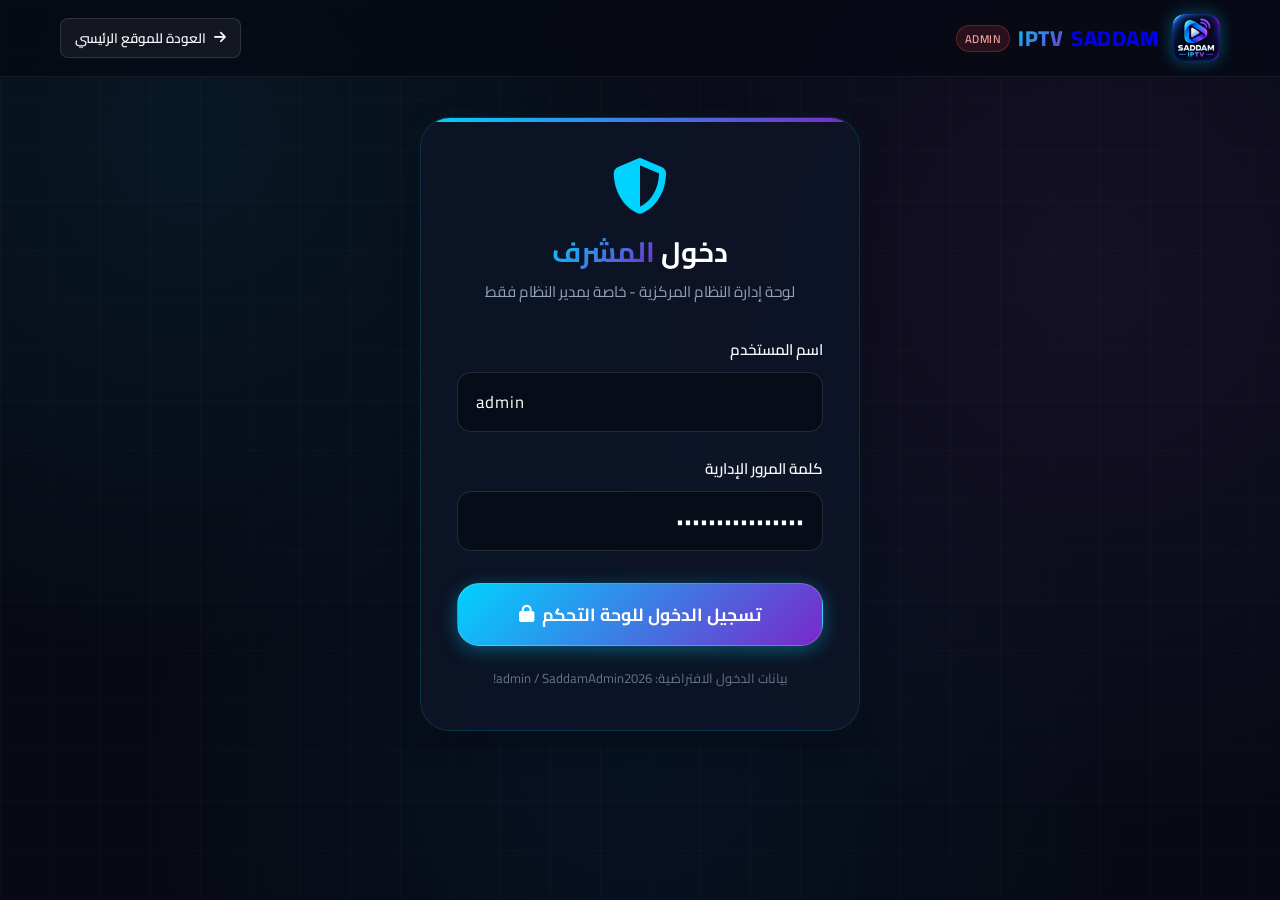
==== admin.html @ e0eb4353 "Add files via upload" ====
<!DOCTYPE html>
<html lang="ar" dir="rtl">
<head>
  <meta charset="UTF-8">
  <meta name="viewport" content="width=device-width, initial-scale=1.0">
  
  <!-- Security Headers -->
  <meta http-equiv="Content-Security-Policy" content="upgrade-insecure-requests">
  <meta http-equiv="X-Frame-Options" content="SAMEORIGIN">
  <meta name="referrer" content="strict-origin-when-cross-origin">
  <meta http-equiv="X-Content-Type-Options" content="nosniff">

  <title>SADDAM IPTV - لوحة إدارة النظام</title>
  <link rel="icon" type="image/png" href="logo.png">

  <!-- Google Fonts: Cairo & Outfit -->
  <link rel="preconnect" href="https://fonts.googleapis.com">
  <link rel="preconnect" href="https://fonts.gstatic.com" crossorigin>
  <link href="https://fonts.googleapis.com/css2?family=Cairo:wght@400;600;700;800;900&family=Outfit:wght@500;600;700;800&display=swap" rel="stylesheet">

  <!-- FontAwesome 6 Icons -->
  <link rel="stylesheet" href="https://cdnjs.cloudflare.com/ajax/libs/font-awesome/6.5.1/css/all.min.css">

  <!-- Custom Design System -->
  <link rel="stylesheet" href="styles.css">
</head>
<body>

  <!-- Header -->
  <header class="site-header">
    <div class="container header-inner">
      <a href="index.html" class="brand-link">
        <img src="logo.png" alt="SADDAM IPTV Logo" class="brand-logo-img">
        <div class="brand-title">
          <span>SADDAM</span>
          <span class="gradient-text">IPTV</span>
          <span class="brand-badge" style="background: rgba(239, 68, 68, 0.15); color: #fca5a5; border-color: rgba(239, 68, 68, 0.3);">ADMIN</span>
        </div>
      </a>

      <div class="header-actions">
        <a href="index.html" class="btn btn-secondary btn-sm">
          <i class="fa-solid fa-arrow-right"></i>
          <span>العودة للموقع الرئيسي</span>
        </a>
        <button id="btnAdminLogout" class="btn btn-danger btn-sm hidden">
          <i class="fa-solid fa-power-off"></i>
          <span>خروج المشرف</span>
        </button>
      </div>
    </div>
  </header>

  <main style="flex: 1; padding: 40px 0;">
    <div class="container">

      <!-- ================= Admin Login Form ================= -->
      <section id="adminLoginSection" class="pairing-section" style="padding: 0;">
        <div class="pairing-card" style="max-width: 440px;">
          <div class="pairing-card-header">
            <div class="pairing-logo-wrapper">
              <i class="fa-solid fa-shield-halved" style="font-size: 3.5rem; color: var(--primary);"></i>
            </div>
            <h1 class="pairing-title">دخول <span class="gradient-text">المشرف</span></h1>
            <p class="pairing-subtitle">لوحة إدارة النظام المركزية - خاصة بمدير النظام فقط</p>
          </div>

          <div id="adminLoginAlert" class="alert-box hidden"></div>

          <form id="adminLoginForm">
            <div class="form-group">
              <label class="form-label" for="adminUser">اسم المستخدم</label>
              <input type="text" id="adminUser" class="form-input latin-code" value="admin" required>
            </div>

            <div class="form-group">
              <label class="form-label" for="adminPass">كلمة المرور الإدارية</label>
              <input type="password" id="adminPass" class="form-input" value="SaddamAdmin2026!" required>
            </div>

            <button type="submit" id="btnAdminLogin" class="btn btn-primary btn-lg" style="width: 100%; margin-top: 10px;">
              <span>تسجيل الدخول للوحة التحكم</span>
              <i class="fa-solid fa-lock"></i>
            </button>
          </form>

          <div style="margin-top: 20px; font-size: 0.82rem; text-align: center; color: var(--text-dim);">
            بيانات الدخول الافتراضية: admin / SaddamAdmin2026!
          </div>
        </div>
      </section>

      <!-- ================= Admin Dashboard ================= -->
      <section id="adminDashboardSection" class="hidden">
        <!-- Stats Grid -->
        <div class="stats-grid">
          <div class="stat-card">
            <div class="stat-info">
              <h3>إجمالي الأجهزة المسجلة</h3>
              <div class="stat-number" id="adminStatDevices">0</div>
            </div>
            <div class="stat-icon cyan"><i class="fa-solid fa-tv"></i></div>
          </div>

          <div class="stat-card">
            <div class="stat-info">
              <h3>الأجهزة النشطة</h3>
              <div class="stat-number" id="adminStatActive">0</div>
            </div>
            <div class="stat-icon green"><i class="fa-solid fa-circle-check"></i></div>
          </div>

          <div class="stat-card">
            <div class="stat-info">
              <h3>إجمالي مصادر IPTV</h3>
              <div class="stat-number" id="adminStatSources">0</div>
            </div>
            <div class="stat-icon purple"><i class="fa-solid fa-satellite-dish"></i></div>
          </div>

          <div class="stat-card">
            <div class="stat-info">
              <h3>الجلسات النشطة الآن</h3>
              <div class="stat-number" id="adminStatSessions">0</div>
            </div>
            <div class="stat-icon orange"><i class="fa-solid fa-users"></i></div>
          </div>
        </div>

        <!-- Provision New Device Card -->
        <div class="content-card">
          <div class="content-card-header">
            <h2 class="card-title">
              <i class="fa-solid fa-plus-circle" style="color: var(--primary);"></i>
              <span>تسجيل جهاز جديد وإنشاء كود PIN</span>
            </h2>
          </div>
          <form id="createDeviceForm" style="display: flex; gap: 12px; flex-wrap: wrap;">
            <input type="text" id="newDeviceMac" class="form-input code-style" placeholder="MAC: 00:11:22:33:44:55" style="width: 220px;" required>
            <input type="text" id="newDeviceLabel" class="form-input" placeholder="اسم الجهاز (مثال: شاشة غرفة النوم)" style="width: 250px;">
            <button type="submit" class="btn btn-primary">
              <i class="fa-solid fa-key"></i> توليد PIN وتسجيل الجهاز
            </button>
          </form>
          <div id="newDeviceResult" style="margin-top: 14px; font-size: 0.95rem; font-weight: 700; color: var(--success);" class="hidden"></div>
        </div>

        <!-- Devices Table Card -->
        <div class="content-card">
          <div class="content-card-header">
            <h2 class="card-title">
              <i class="fa-solid fa-list" style="color: var(--primary);"></i>
              <span>الأجهزة المسجلة في النظام</span>
            </h2>
            <button class="btn btn-secondary btn-sm" onclick="loadAdminData()">
              <i class="fa-solid fa-rotate"></i> تحديث القائمة
            </button>
          </div>

          <div style="overflow-x: auto;">
            <table style="width: 100%; border-collapse: collapse; text-align: right; font-size: 0.9rem;">
              <thead>
                <tr style="border-bottom: 1px solid rgba(255,255,255,0.1); color: var(--text-muted);">
                  <th style="padding: 12px;">المعرف</th>
                  <th style="padding: 12px;">كود الجهاز (MAC)</th>
                  <th style="padding: 12px;">اسم الجهاز</th>
                  <th style="padding: 12px;">المنصة والإصدار</th>
                  <th style="padding: 12px;">الحالة</th>
                  <th style="padding: 12px;">إصدار المزامنة</th>
                  <th style="padding: 12px; text-align: left;">إجراءات</th>
                </tr>
              </thead>
              <tbody id="devicesTableBody">
                <!-- Dynamically populated -->
              </tbody>
            </table>
          </div>
        </div>

        <!-- Audit Logs Card -->
        <div class="content-card">
          <div class="content-card-header">
            <h2 class="card-title">
              <i class="fa-solid fa-clipboard-list" style="color: var(--primary);"></i>
              <span>سجل التدقيق والأحداث الحساسة (Audit Log)</span>
            </h2>
          </div>
          <div style="overflow-x: auto; max-height: 400px;">
            <table style="width: 100%; border-collapse: collapse; text-align: right; font-size: 0.85rem;">
              <thead>
                <tr style="border-bottom: 1px solid rgba(255,255,255,0.1); color: var(--text-muted);">
                  <th style="padding: 10px;">التوقيت</th>
                  <th style="padding: 10px;">نوع الفاعل</th>
                  <th style="padding: 10px;">الإجراء (Action)</th>
                  <th style="padding: 10px;">الهدف</th>
                  <th style="padding: 10px;">تفاصيل منقحة (Sanitized)</th>
                </tr>
              </thead>
              <tbody id="auditLogsBody">
                <!-- Dynamically populated -->
              </tbody>
            </table>
          </div>
        </div>

      </section>

    </div>
  </main>

  <script>
    window.SADDAM_API_BASE = "https://saddamplayer.onrender.com";
  </script>
  <script src="admin.js"></script>
</body>
</html>
---- styles.css ----
/* ==========================================================================
   SADDAM IPTV - Modern Luxury Streaming Design System
   Rich Aesthetics: Deep cosmic navy, glowing cyan & violet neon, glassmorphism
   RTL First, Google Cairo + Outfit Typography
   ========================================================================== */

:root {
  --bg-dark: #070a14;
  --bg-surface: #0d1326;
  --bg-card: rgba(15, 23, 42, 0.72);
  --bg-card-hover: rgba(22, 33, 62, 0.85);
  --bg-glass: rgba(13, 20, 38, 0.65);
  --bg-glass-border: rgba(0, 210, 255, 0.15);
  
  --primary: #00d2ff;
  --primary-glow: rgba(0, 210, 255, 0.45);
  --primary-gradient: linear-gradient(135deg, #00d2ff 0%, #7928ca 100%);
  --secondary: #9d4edd;
  --secondary-glow: rgba(157, 78, 221, 0.4);
  --accent-pink: #ff2a85;
  
  --success: #10b981;
  --success-glow: rgba(16, 185, 129, 0.35);
  --warning: #f59e0b;
  --danger: #ef4444;
  --danger-glow: rgba(239, 68, 68, 0.35);
  --info: #3b82f6;

  --text-main: #f8fafc;
  --text-muted: #94a3b8;
  --text-dim: #64748b;

  --border-radius-sm: 8px;
  --border-radius-md: 14px;
  --border-radius-lg: 22px;
  --border-radius-xl: 30px;

  --font-arabic: 'Cairo', system-ui, -apple-system, sans-serif;
  --font-code: 'Outfit', 'Consolas', monospace;

  --shadow-sm: 0 4px 12px rgba(0, 0, 0, 0.3);
  --shadow-card: 0 10px 30px -5px rgba(0, 0, 0, 0.5), 0 0 20px -2px rgba(0, 210, 255, 0.08);
  --shadow-glow: 0 0 25px rgba(0, 210, 255, 0.35);
  --shadow-modal: 0 25px 60px -15px rgba(0, 0, 0, 0.8), 0 0 40px rgba(121, 40, 202, 0.25);

  --transition-fast: 0.2s cubic-bezier(0.4, 0, 0.2, 1);
  --transition-smooth: 0.35s cubic-bezier(0.16, 1, 0.3, 1);
}

/* Reset & Basics */
*, *::before, *::after {
  box-sizing: border-box;
  margin: 0;
  padding: 0;
}

html {
  font-family: var(--font-arabic);
  direction: rtl;
  text-align: right;
  background-color: var(--bg-dark);
  color: var(--text-main);
  scroll-behavior: smooth;
  min-height: 100%;
}

body {
  min-height: 100vh;
  display: flex;
  flex-direction: column;
  background: radial-gradient(circle at 15% 15%, rgba(0, 210, 255, 0.07) 0%, transparent 40%),
              radial-gradient(circle at 85% 30%, rgba(157, 78, 221, 0.09) 0%, transparent 45%),
              radial-gradient(circle at 50% 85%, rgba(0, 153, 255, 0.06) 0%, transparent 50%),
              var(--bg-dark);
  background-attachment: fixed;
  overflow-x: hidden;
  position: relative;
}

/* Subtle Animated Ambient Background Grid */
body::before {
  content: "";
  position: fixed;
  top: 0; left: 0; right: 0; bottom: 0;
  background-image: 
    linear-gradient(rgba(255, 255, 255, 0.02) 1px, transparent 1px),
    linear-gradient(90deg, rgba(255, 255, 255, 0.02) 1px, transparent 1px);
  background-size: 50px 50px;
  pointer-events: none;
  z-index: 0;
}

/* Container */
.container {
  width: 100%;
  max-width: 1200px;
  margin: 0 auto;
  padding: 0 20px;
  position: relative;
  z-index: 1;
}

/* Typography Helpers */
h1, h2, h3, h4, h5 {
  font-weight: 700;
  line-height: 1.3;
  color: #ffffff;
}

.gradient-text {
  background: var(--primary-gradient);
  -webkit-background-clip: text;
  -webkit-text-fill-color: transparent;
  display: inline-block;
}

.latin-code {
  font-family: var(--font-code);
  direction: ltr;
  display: inline-block;
  letter-spacing: 1px;
}

/* ==========================================================================
   Header & Brand Navbar
   ========================================================================== */
.site-header {
  border-bottom: 1px solid rgba(255, 255, 255, 0.06);
  backdrop-filter: blur(20px);
  background: rgba(7, 10, 20, 0.85);
  position: sticky;
  top: 0;
  z-index: 50;
  padding: 14px 0;
  transition: var(--transition-fast);
}

.header-inner {
  display: flex;
  align-items: center;
  justify-content: space-between;
}

.brand-link {
  display: flex;
  align-items: center;
  gap: 14px;
  text-decoration: none;
  cursor: pointer;
}

.brand-logo-img {
  width: 48px;
  height: 48px;
  border-radius: 12px;
  object-fit: cover;
  box-shadow: 0 0 16px rgba(0, 210, 255, 0.35);
  transition: transform var(--transition-smooth);
}

.brand-link:hover .brand-logo-img {
  transform: scale(1.06) rotate(-2deg);
}

.brand-title {
  font-size: 1.35rem;
  font-weight: 800;
  letter-spacing: 0.5px;
  display: flex;
  align-items: center;
  gap: 8px;
}

.brand-badge {
  font-size: 0.7rem;
  background: rgba(0, 210, 255, 0.15);
  color: var(--primary);
  border: 1px solid rgba(0, 210, 255, 0.3);
  padding: 2px 8px;
  border-radius: 20px;
  font-weight: 600;
}

.header-actions {
  display: flex;
  align-items: center;
  gap: 12px;
}

/* ==========================================================================
   Buttons & Interactive Elements
   ========================================================================== */
.btn {
  font-family: var(--font-arabic);
  font-size: 0.95rem;
  font-weight: 600;
  padding: 10px 20px;
  border-radius: var(--border-radius-md);
  border: 1px solid transparent;
  cursor: pointer;
  display: inline-flex;
  align-items: center;
  justify-content: center;
  gap: 8px;
  transition: all var(--transition-fast);
  text-decoration: none;
  outline: none;
}

.btn:active {
  transform: scale(0.98);
}

.btn-primary {
  background: var(--primary-gradient);
  color: #ffffff;
  box-shadow: 0 4px 18px rgba(0, 210, 255, 0.35);
  border: 1px solid rgba(255, 255, 255, 0.2);
}

.btn-primary:hover {
  box-shadow: 0 6px 24px rgba(0, 210, 255, 0.55), 0 0 35px rgba(157, 78, 221, 0.35);
  transform: translateY(-2px);
}

.btn-secondary {
  background: rgba(255, 255, 255, 0.06);
  color: var(--text-main);
  border: 1px solid rgba(255, 255, 255, 0.12);
  backdrop-filter: blur(10px);
}

.btn-secondary:hover {
  background: rgba(255, 255, 255, 0.12);
  border-color: rgba(255, 255, 255, 0.25);
  color: #ffffff;
}

.btn-danger {
  background: rgba(239, 68, 68, 0.15);
  color: #fca5a5;
  border: 1px solid rgba(239, 68, 68, 0.3);
}

.btn-danger:hover {
  background: var(--danger);
  color: #ffffff;
  box-shadow: 0 4px 16px var(--danger-glow);
}

.btn-success {
  background: rgba(16, 185, 129, 0.15);
  color: #6ee7b7;
  border: 1px solid rgba(16, 185, 129, 0.3);
}

.btn-success:hover {
  background: var(--success);
  color: #ffffff;
  box-shadow: 0 4px 16px var(--success-glow);
}

.btn-sm {
  font-size: 0.85rem;
  padding: 6px 14px;
  border-radius: var(--border-radius-sm);
}

.btn-lg {
  font-size: 1.1rem;
  padding: 14px 28px;
  border-radius: var(--border-radius-lg);
  font-weight: 700;
}

.btn-icon {
  width: 38px;
  height: 38px;
  padding: 0;
  border-radius: 10px;
}

/* ==========================================================================
   Page 1: Device Pairing Form (The Landing Page)
   ========================================================================== */
.pairing-section {
  flex: 1;
  display: flex;
  align-items: center;
  justify-content: center;
  padding: 50px 0;
}

.pairing-card {
  width: 100%;
  max-width: 520px;
  background: var(--bg-card);
  backdrop-filter: blur(24px);
  -webkit-backdrop-filter: blur(24px);
  border: 1px solid var(--bg-glass-border);
  border-radius: var(--border-radius-xl);
  padding: 40px 36px;
  box-shadow: var(--shadow-card);
  position: relative;
  overflow: hidden;
  animation: fadeInDown 0.6s cubic-bezier(0.16, 1, 0.3, 1);
}

.pairing-card::before {
  content: "";
  position: absolute;
  top: 0; left: 0; right: 0;
  height: 4px;
  background: var(--primary-gradient);
}

.pairing-card-header {
  text-align: center;
  margin-bottom: 30px;
}

.pairing-logo-wrapper {
  margin-bottom: 18px;
  position: relative;
  display: inline-block;
}

.pairing-logo-img {
  width: 90px;
  height: 90px;
  border-radius: 22px;
  box-shadow: 0 0 35px rgba(0, 210, 255, 0.45);
  animation: pulseGlow 4s infinite alternate ease-in-out;
}

.pairing-title {
  font-size: 1.75rem;
  margin-bottom: 10px;
}

.pairing-subtitle {
  color: var(--text-muted);
  font-size: 0.95rem;
  line-height: 1.6;
}

/* Form Groups */
.form-group {
  margin-bottom: 22px;
  text-align: right;
}

.form-label {
  display: flex;
  align-items: center;
  justify-content: space-between;
  font-size: 0.95rem;
  font-weight: 600;
  color: var(--text-main);
  margin-bottom: 8px;
}

.form-label-hint {
  font-size: 0.8rem;
  color: var(--primary);
  cursor: pointer;
  text-decoration: underline;
  transition: color var(--transition-fast);
}

.form-label-hint:hover {
  color: #ffffff;
}

.input-wrapper {
  position: relative;
  display: flex;
  align-items: center;
}

.form-input {
  width: 100%;
  background: rgba(7, 10, 20, 0.7);
  border: 1px solid rgba(255, 255, 255, 0.12);
  color: #ffffff;
  font-family: var(--font-arabic);
  font-size: 1.05rem;
  padding: 13px 18px;
  border-radius: var(--border-radius-md);
  transition: all var(--transition-fast);
  outline: none;
}

.form-input:focus {
  border-color: var(--primary);
  box-shadow: 0 0 16px rgba(0, 210, 255, 0.35);
  background: rgba(13, 20, 38, 0.85);
}

.form-input::placeholder {
  color: var(--text-dim);
}

.form-input.code-style {
  font-family: var(--font-code);
  font-weight: 700;
  letter-spacing: 2px;
  direction: ltr;
  text-align: center;
}

.input-toggle-btn {
  position: absolute;
  left: 14px;
  background: none;
  border: none;
  color: var(--text-muted);
  cursor: pointer;
  padding: 6px;
  display: flex;
  align-items: center;
  transition: color var(--transition-fast);
}

.input-toggle-btn:hover {
  color: var(--primary);
}

/* Alert Notification Banner */
.alert-box {
  background: rgba(239, 68, 68, 0.12);
  border: 1px solid rgba(239, 68, 68, 0.3);
  color: #fca5a5;
  padding: 12px 16px;
  border-radius: var(--border-radius-md);
  margin-bottom: 22px;
  font-size: 0.9rem;
  display: flex;
  align-items: center;
  gap: 10px;
  animation: shake 0.4s ease-in-out;
}

.alert-box.info {
  background: rgba(0, 210, 255, 0.1);
  border-color: rgba(0, 210, 255, 0.25);
  color: #7dd3fc;
}

.alert-box.success {
  background: rgba(16, 185, 129, 0.12);
  border-color: rgba(16, 185, 129, 0.3);
  color: #86efac;
}

.hidden {
  display: none !important;
}

/* Quick Demo Box */
.demo-credentials-box {
  margin-top: 24px;
  padding: 14px 18px;
  background: rgba(0, 210, 255, 0.05);
  border: 1px dashed rgba(0, 210, 255, 0.25);
  border-radius: var(--border-radius-md);
  text-align: center;
}

.demo-credentials-title {
  font-size: 0.85rem;
  color: var(--primary);
  font-weight: 700;
  margin-bottom: 6px;
  display: flex;
  align-items: center;
  justify-content: center;
  gap: 6px;
}

.demo-credentials-text {
  font-size: 0.82rem;
  color: var(--text-muted);
  margin-bottom: 10px;
}

.demo-fill-btn {
  background: rgba(0, 210, 255, 0.15);
  border: 1px solid rgba(0, 210, 255, 0.35);
  color: #ffffff;
  font-size: 0.82rem;
  padding: 5px 14px;
  border-radius: 6px;
  cursor: pointer;
  transition: all var(--transition-fast);
}

.demo-fill-btn:hover {
  background: var(--primary);
  color: #070a14;
  font-weight: 700;
}

/* ==========================================================================
   Page 2: Device Management Dashboard Portal
   ========================================================================== */
.dashboard-wrapper {
  padding: 30px 0 60px;
}

/* Device Header Strip */
.device-header-card {
  background: var(--bg-card);
  backdrop-filter: blur(20px);
  border: 1px solid var(--bg-glass-border);
  border-radius: var(--border-radius-lg);
  padding: 24px 30px;
  margin-bottom: 28px;
  display: flex;
  flex-wrap: wrap;
  align-items: center;
  justify-content: space-between;
  gap: 20px;
  box-shadow: var(--shadow-card);
}

.device-info-left {
  display: flex;
  align-items: center;
  gap: 18px;
}

.device-avatar-icon {
  width: 56px;
  height: 56px;
  background: rgba(0, 210, 255, 0.12);
  border: 1px solid rgba(0, 210, 255, 0.3);
  border-radius: 16px;
  display: flex;
  align-items: center;
  justify-content: center;
  color: var(--primary);
  font-size: 1.6rem;
}

.device-meta-title {
  font-size: 1.3rem;
  margin-bottom: 4px;
  display: flex;
  align-items: center;
  gap: 10px;
}

.device-code-pill {
  font-family: var(--font-code);
  font-size: 0.85rem;
  background: rgba(255, 255, 255, 0.08);
  border: 1px solid rgba(255, 255, 255, 0.15);
  padding: 2px 10px;
  border-radius: 12px;
  color: var(--text-muted);
}

.device-status-indicator {
  display: inline-flex;
  align-items: center;
  gap: 6px;
  font-size: 0.85rem;
  color: var(--success);
  font-weight: 600;
}

.status-dot {
  width: 8px;
  height: 8px;
  background-color: var(--success);
  border-radius: 50%;
  box-shadow: 0 0 10px var(--success);
  animation: pulseDot 2s infinite;
}

.device-header-actions {
  display: flex;
  align-items: center;
  gap: 10px;
}

/* Tab Navigation */
.tabs-navigation {
  display: flex;
  gap: 8px;
  border-bottom: 1px solid rgba(255, 255, 255, 0.08);
  margin-bottom: 30px;
  overflow-x: auto;
  padding-bottom: 2px;
}

.tab-btn {
  background: none;
  border: none;
  font-family: var(--font-arabic);
  font-size: 1rem;
  font-weight: 600;
  color: var(--text-muted);
  padding: 12px 20px;
  cursor: pointer;
  border-bottom: 3px solid transparent;
  display: flex;
  align-items: center;
  gap: 8px;
  white-space: nowrap;
  transition: all var(--transition-fast);
}

.tab-btn:hover {
  color: #ffffff;
}

.tab-btn.active {
  color: var(--primary);
  border-bottom-color: var(--primary);
}

/* Statistics Grid */
.stats-grid {
  display: grid;
  grid-template-columns: repeat(auto-fit, minmax(240px, 1fr));
  gap: 20px;
  margin-bottom: 35px;
}

.stat-card {
  background: var(--bg-card);
  backdrop-filter: blur(16px);
  border: 1px solid rgba(255, 255, 255, 0.06);
  border-radius: var(--border-radius-md);
  padding: 22px;
  display: flex;
  align-items: center;
  justify-content: space-between;
  box-shadow: var(--shadow-sm);
  transition: transform var(--transition-smooth), border-color var(--transition-fast);
}

.stat-card:hover {
  transform: translateY(-3px);
  border-color: rgba(0, 210, 255, 0.25);
}

.stat-info h3 {
  font-size: 0.9rem;
  color: var(--text-muted);
  font-weight: 500;
  margin-bottom: 6px;
}

.stat-number {
  font-size: 1.9rem;
  font-weight: 800;
  color: #ffffff;
  font-family: var(--font-code);
}

.stat-icon {
  width: 50px;
  height: 50px;
  border-radius: 14px;
  display: flex;
  align-items: center;
  justify-content: center;
  font-size: 1.4rem;
}

.stat-icon.cyan {
  background: rgba(0, 210, 255, 0.12);
  color: var(--primary);
}

.stat-icon.purple {
  background: rgba(157, 78, 221, 0.12);
  color: var(--secondary);
}

.stat-icon.green {
  background: rgba(16, 185, 129, 0.12);
  color: var(--success);
}

.stat-icon.orange {
  background: rgba(245, 158, 11, 0.12);
  color: var(--warning);
}

/* Section Cards */
.content-card {
  background: var(--bg-card);
  backdrop-filter: blur(20px);
  border: 1px solid var(--bg-glass-border);
  border-radius: var(--border-radius-lg);
  padding: 30px;
  margin-bottom: 30px;
  box-shadow: var(--shadow-card);
}

.content-card-header {
  display: flex;
  align-items: center;
  justify-content: space-between;
  margin-bottom: 24px;
  flex-wrap: wrap;
  gap: 16px;
}

.card-title {
  font-size: 1.25rem;
  display: flex;
  align-items: center;
  gap: 10px;
}

/* IPTV Sources List / Cards */
.sources-grid {
  display: grid;
  grid-template-columns: repeat(auto-fill, minmax(340px, 1fr));
  gap: 20px;
}

.source-card {
  background: rgba(13, 20, 38, 0.7);
  border: 1px solid rgba(255, 255, 255, 0.08);
  border-radius: var(--border-radius-md);
  padding: 22px;
  display: flex;
  flex-direction: column;
  justify-content: space-between;
  transition: all var(--transition-fast);
  position: relative;
  overflow: hidden;
}

.source-card:hover {
  border-color: rgba(0, 210, 255, 0.35);
  box-shadow: 0 8px 24px rgba(0, 0, 0, 0.4);
  transform: translateY(-2px);
}

.source-card-top {
  display: flex;
  align-items: flex-start;
  justify-content: space-between;
  gap: 12px;
  margin-bottom: 14px;
}

.source-type-badge {
  font-size: 0.75rem;
  font-weight: 700;
  text-transform: uppercase;
  padding: 4px 10px;
  border-radius: 8px;
  font-family: var(--font-code);
}

.source-type-badge.m3u {
  background: rgba(0, 210, 255, 0.15);
  color: var(--primary);
  border: 1px solid rgba(0, 210, 255, 0.3);
}

.source-type-badge.xtream {
  background: rgba(157, 78, 221, 0.15);
  color: var(--secondary);
  border: 1px solid rgba(157, 78, 221, 0.3);
}

.source-name {
  font-size: 1.15rem;
  font-weight: 700;
  margin-bottom: 6px;
  color: #ffffff;
}

.source-url-text {
  font-size: 0.82rem;
  color: var(--text-dim);
  font-family: var(--font-code);
  direction: ltr;
  text-align: left;
  white-space: nowrap;
  overflow: hidden;
  text-overflow: ellipsis;
  margin-bottom: 14px;
  background: rgba(0, 0, 0, 0.3);
  padding: 4px 8px;
  border-radius: 6px;
}

/* Status Badges */
.status-pill {
  display: inline-flex;
  align-items: center;
  gap: 6px;
  font-size: 0.8rem;
  font-weight: 600;
  padding: 4px 10px;
  border-radius: 12px;
  margin-bottom: 16px;
}

.status-pill.working {
  background: rgba(16, 185, 129, 0.15);
  color: #34d399;
  border: 1px solid rgba(16, 185, 129, 0.3);
}

.status-pill.connection_failed {
  background: rgba(239, 68, 68, 0.15);
  color: #f87171;
  border: 1px solid rgba(239, 68, 68, 0.3);
}

.status-pill.auth_failed {
  background: rgba(245, 158, 11, 0.15);
  color: #fbbf24;
  border: 1px solid rgba(245, 158, 11, 0.3);
}

.status-pill.untested {
  background: rgba(148, 163, 184, 0.12);
  color: #cbd5e1;
  border: 1px solid rgba(148, 163, 184, 0.25);
}

.source-card-bottom {
  display: flex;
  align-items: center;
  justify-content: space-between;
  border-top: 1px solid rgba(255, 255, 255, 0.06);
  padding-top: 14px;
  gap: 8px;
}

/* Toggle Switch */
.switch-label {
  display: flex;
  align-items: center;
  gap: 8px;
  font-size: 0.82rem;
  color: var(--text-muted);
  cursor: pointer;
  user-select: none;
}

.switch {
  position: relative;
  display: inline-block;
  width: 40px;
  height: 22px;
}

.switch input {
  opacity: 0;
  width: 0;
  height: 0;
}

.slider {
  position: absolute;
  cursor: pointer;
  top: 0; left: 0; right: 0; bottom: 0;
  background-color: rgba(255, 255, 255, 0.15);
  transition: 0.3s;
  border-radius: 34px;
}

.slider:before {
  position: absolute;
  content: "";
  height: 16px;
  width: 16px;
  left: 3px;
  bottom: 3px;
  background-color: white;
  transition: 0.3s;
  border-radius: 50%;
}

input:checked + .slider {
  background: var(--primary-gradient);
}

input:checked + .slider:before {
  transform: translateX(18px);
}

/* ==========================================================================
   Modals & Drawers
   ========================================================================== */
.modal-overlay {
  position: fixed;
  top: 0; left: 0; right: 0; bottom: 0;
  background: rgba(3, 6, 15, 0.82);
  backdrop-filter: blur(12px);
  -webkit-backdrop-filter: blur(12px);
  z-index: 100;
  display: flex;
  align-items: center;
  justify-content: center;
  padding: 20px;
  opacity: 0;
  pointer-events: none;
  transition: opacity 0.3s ease;
}

.modal-overlay.active {
  opacity: 1;
  pointer-events: auto;
}

.modal-card {
  width: 100%;
  max-width: 580px;
  background: #0d1326;
  border: 1px solid var(--bg-glass-border);
  border-radius: var(--border-radius-xl);
  padding: 32px;
  box-shadow: var(--shadow-modal);
  transform: scale(0.92);
  transition: transform 0.3s cubic-bezier(0.16, 1, 0.3, 1);
  position: relative;
  max-height: 90vh;
  overflow-y: auto;
}

.modal-overlay.active .modal-card {
  transform: scale(1);
}

.modal-header {
  display: flex;
  align-items: center;
  justify-content: space-between;
  margin-bottom: 22px;
  padding-bottom: 14px;
  border-bottom: 1px solid rgba(255, 255, 255, 0.08);
}

.modal-close-btn {
  background: none;
  border: none;
  color: var(--text-muted);
  font-size: 1.4rem;
  cursor: pointer;
  padding: 4px;
  display: flex;
  transition: color var(--transition-fast);
}

.modal-close-btn:hover {
  color: #ffffff;
}

.modal-body {
  margin-bottom: 26px;
}

.modal-footer {
  display: flex;
  align-items: center;
  justify-content: flex-end;
  gap: 12px;
  border-top: 1px solid rgba(255, 255, 255, 0.08);
  padding-top: 18px;
}

/* Radio Tab Switcher in Add Modal */
.type-selector-tabs {
  display: grid;
  grid-template-columns: 1fr 1fr;
  gap: 10px;
  margin-bottom: 20px;
  background: rgba(7, 10, 20, 0.6);
  padding: 6px;
  border-radius: var(--border-radius-md);
  border: 1px solid rgba(255, 255, 255, 0.08);
}

.type-tab-option {
  text-align: center;
  padding: 10px;
  border-radius: 10px;
  font-weight: 700;
  font-size: 0.95rem;
  color: var(--text-muted);
  cursor: pointer;
  transition: all var(--transition-fast);
  display: flex;
  align-items: center;
  justify-content: center;
  gap: 8px;
}

.type-tab-option.active {
  background: var(--primary-gradient);
  color: #ffffff;
  box-shadow: 0 4px 14px rgba(0, 210, 255, 0.3);
}

/* ==========================================================================
   Android Integration / Sync Simulator & Code Viewer
   ========================================================================== */
.code-preview-block {
  background: #050811;
  border: 1px solid rgba(0, 210, 255, 0.2);
  border-radius: var(--border-radius-md);
  padding: 18px;
  color: #a5f3fc;
  font-family: var(--font-code);
  font-size: 0.85rem;
  direction: ltr;
  text-align: left;
  overflow-x: auto;
  max-height: 280px;
}

/* ==========================================================================
   Footer
   ========================================================================== */
.site-footer {
  margin-top: auto;
  border-top: 1px solid rgba(255, 255, 255, 0.06);
  background: rgba(7, 10, 20, 0.9);
  padding: 24px 0;
  font-size: 0.88rem;
  color: var(--text-muted);
}

.footer-inner {
  display: flex;
  align-items: center;
  justify-content: space-between;
  flex-wrap: wrap;
  gap: 14px;
}

.footer-links {
  display: flex;
  align-items: center;
  gap: 20px;
}

.footer-link {
  color: var(--text-muted);
  text-decoration: none;
  cursor: pointer;
  transition: color var(--transition-fast);
}

.footer-link:hover {
  color: var(--primary);
}

/* ==========================================================================
   Keyframe Animations
   ========================================================================== */
@keyframes fadeInDown {
  from {
    opacity: 0;
    transform: translateY(-20px);
  }
  to {
    opacity: 1;
    transform: translateY(0);
  }
}

@keyframes pulseGlow {
  0% {
    box-shadow: 0 0 20px rgba(0, 210, 255, 0.3);
  }
  100% {
    box-shadow: 0 0 45px rgba(157, 78, 221, 0.55);
  }
}

@keyframes pulseDot {
  0% {
    opacity: 1;
    transform: scale(1);
  }
  50% {
    opacity: 0.4;
    transform: scale(1.3);
  }
  100% {
    opacity: 1;
    transform: scale(1);
  }
}

@keyframes shake {
  0%, 100% { transform: translateX(0); }
  20%, 60% { transform: translateX(-6px); }
  40%, 80% { transform: translateX(6px); }
}

/* Responsive adjustments */
@media (max-width: 768px) {
  .pairing-card {
    padding: 28px 20px;
    width: 100%;
    max-width: 100%;
  }
  .device-header-card {
    padding: 18px 20px;
  }
  .device-info-left {
    flex-direction: column;
    align-items: flex-start;
  }
  .stats-grid {
    grid-template-columns: 1fr;
  }
  .sources-grid {
    grid-template-columns: 1fr;
  }
  .footer-inner {
    flex-direction: column;
    text-align: center;
    gap: 15px;
  }
  .btn, button {
    min-height: 48px; /* Touch-friendly tap target on mobile */
  }
}

/* ==========================================================================
   Android TV, Smart TV Box & Universal Remote (D-Pad) Navigation
   - High-visibility focus indicators for remote arrow navigation
   - Overscan safe-area protection for TV screens
   - 10-foot viewing distance legibility
   ========================================================================== */
:focus-visible,
a:focus,
button:focus,
input:focus,
select:focus,
textarea:focus,
[tabindex="0"]:focus {
  outline: 3px solid #00d2ff !important;
  outline-offset: 3px !important;
  box-shadow: 0 0 25px rgba(0, 210, 255, 0.75), inset 0 0 10px rgba(0, 210, 255, 0.2) !important;
  transform: scale(1.025);
  transition: transform 0.18s cubic-bezier(0.16, 1, 0.3, 1), box-shadow 0.18s ease;
  z-index: 20;
}

/* TV & Large Display Overscan Safe Area Padding */
@media (min-width: 1440px) {
  body {
    padding-left: clamp(20px, 4vw, 60px);
    padding-right: clamp(20px, 4vw, 60px);
  }
  .pairing-card {
    font-size: 1.05rem;
  }
}

/* TV Box Remote Arrow Navigation Navigation Assist */
@media (hover: none) and (pointer: coarse) {
  /* Touch Devices: Ensure large hit areas */
  .btn, .input-toggle-btn, .modal-close-btn, .tab-btn {
    min-height: 48px;
    min-width: 48px;
  }
}
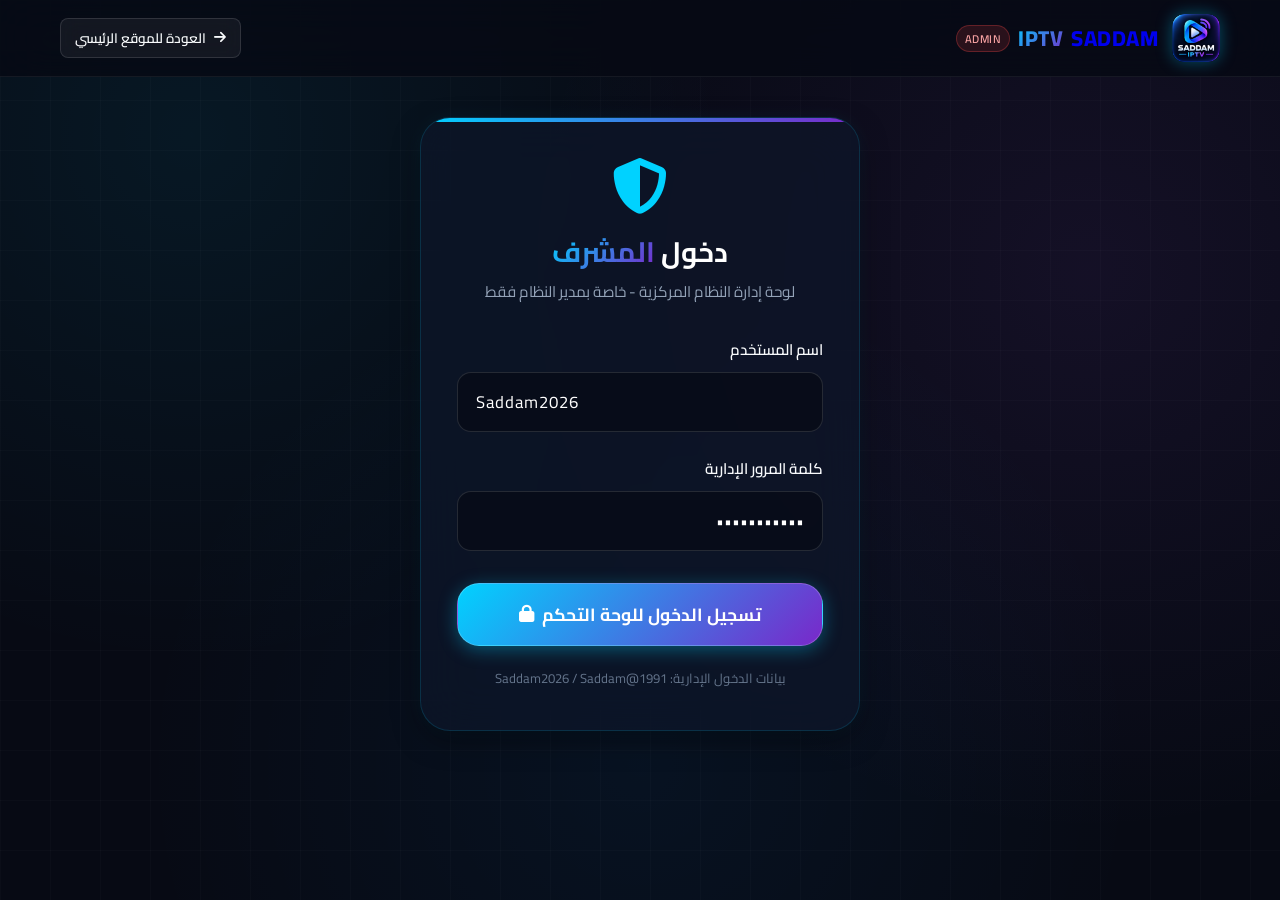
==== commit 0e752a55: "Add files via upload" ====
--- a/admin.html
+++ b/admin.html
@@ -70,12 +70,12 @@
           <form id="adminLoginForm">
             <div class="form-group">
               <label class="form-label" for="adminUser">اسم المستخدم</label>
-              <input type="text" id="adminUser" class="form-input latin-code" value="admin" required>
+              <input type="text" id="adminUser" class="form-input latin-code" value="Saddam2026" required>
             </div>
 
             <div class="form-group">
               <label class="form-label" for="adminPass">كلمة المرور الإدارية</label>
-              <input type="password" id="adminPass" class="form-input" value="SaddamAdmin2026!" required>
+              <input type="password" id="adminPass" class="form-input" value="Saddam@1991" required>
             </div>
 
             <button type="submit" id="btnAdminLogin" class="btn btn-primary btn-lg" style="width: 100%; margin-top: 10px;">
@@ -85,7 +85,7 @@
           </form>
 
           <div style="margin-top: 20px; font-size: 0.82rem; text-align: center; color: var(--text-dim);">
-            بيانات الدخول الافتراضية: admin / SaddamAdmin2026!
+            بيانات الدخول الإدارية: Saddam2026 / Saddam@1991
           </div>
         </div>
       </section>
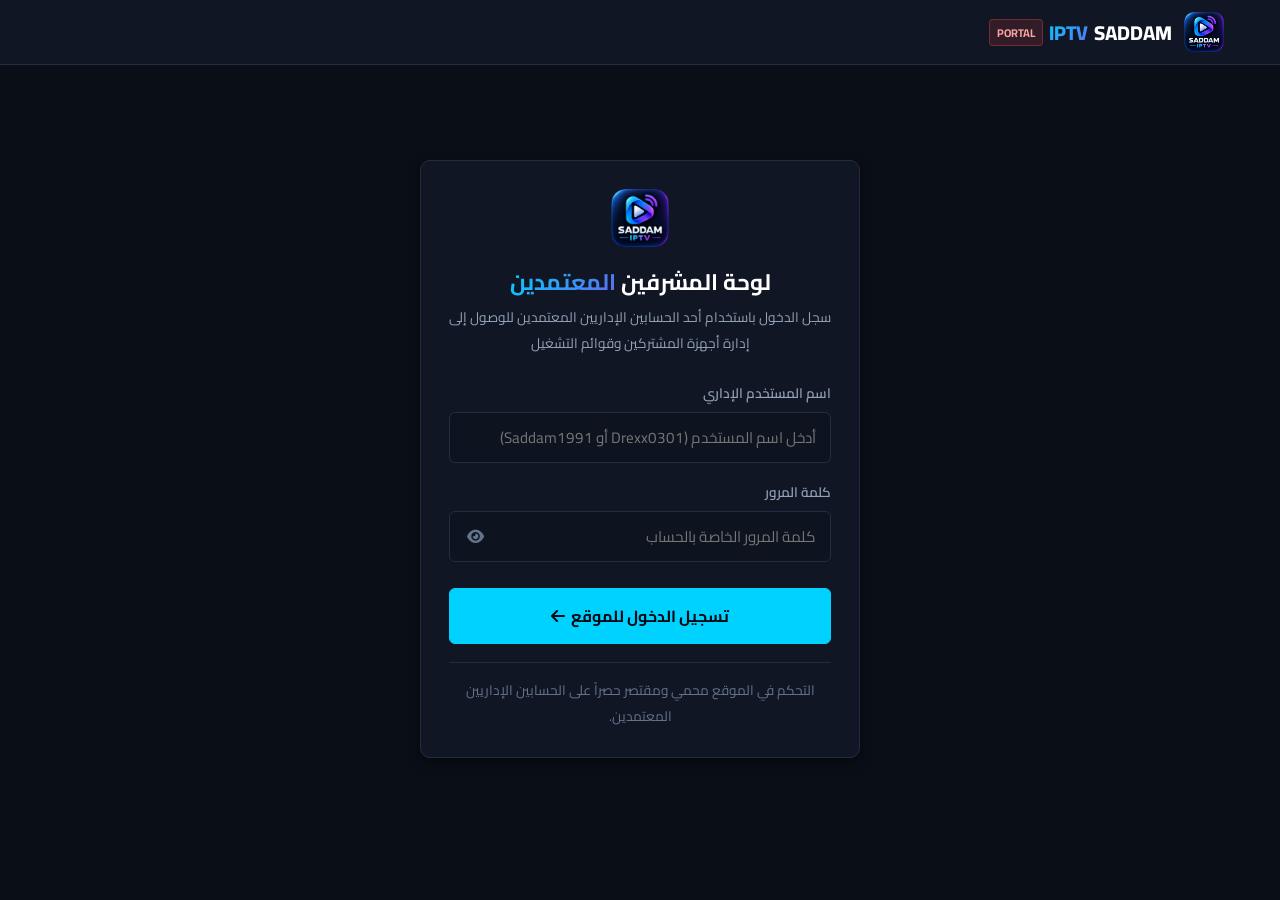
==== commit 34a608cb: "Add files via upload" ====
--- a/admin.html
+++ b/admin.html
@@ -6,201 +6,235 @@
   
   <!-- Security Headers -->
   <meta http-equiv="Content-Security-Policy" content="upgrade-insecure-requests">
-  <meta http-equiv="X-Frame-Options" content="SAMEORIGIN">
+  <meta http-equiv="X-Frame-Options" content="DENY">
   <meta name="referrer" content="strict-origin-when-cross-origin">
   <meta http-equiv="X-Content-Type-Options" content="nosniff">
 
-  <title>SADDAM IPTV - لوحة إدارة النظام</title>
+  <title>SADDAM IPTV - بوابة إدارة الأجهزة وقوائم التشغيل</title>
+  <meta name="description" content="البوابة الإدارية الرسمية لتطبيق SADDAM IPTV لإدارة أجهزة المشتركين وقوائم التشغيل المرتبطة">
   <link rel="icon" type="image/png" href="logo.png">
 
   <!-- Google Fonts: Cairo & Outfit -->
   <link rel="preconnect" href="https://fonts.googleapis.com">
   <link rel="preconnect" href="https://fonts.gstatic.com" crossorigin>
-  <link href="https://fonts.googleapis.com/css2?family=Cairo:wght@400;600;700;800;900&family=Outfit:wght@500;600;700;800&display=swap" rel="stylesheet">
+  <link href="https://fonts.googleapis.com/css2?family=Cairo:wght@400;600;700;800&family=Outfit:wght@500;600;700;800&display=swap" rel="stylesheet">
 
   <!-- FontAwesome 6 Icons -->
   <link rel="stylesheet" href="https://cdnjs.cloudflare.com/ajax/libs/font-awesome/6.5.1/css/all.min.css">
 
-  <!-- Custom Design System -->
+  <!-- High-Performance Design System (Optimized for Old Devices) -->
   <link rel="stylesheet" href="styles.css">
 </head>
 <body>
 
-  <!-- Header -->
+  <!-- ================= Header ================= -->
   <header class="site-header">
     <div class="container header-inner">
-      <a href="index.html" class="brand-link">
+      <a href="index.html" class="brand-link" id="brandHomeLink">
         <img src="logo.png" alt="SADDAM IPTV Logo" class="brand-logo-img">
         <div class="brand-title">
           <span>SADDAM</span>
           <span class="gradient-text">IPTV</span>
-          <span class="brand-badge" style="background: rgba(239, 68, 68, 0.15); color: #fca5a5; border-color: rgba(239, 68, 68, 0.3);">ADMIN</span>
+          <span class="brand-badge admin">PORTAL</span>
         </div>
       </a>
 
       <div class="header-actions">
-        <a href="index.html" class="btn btn-secondary btn-sm">
-          <i class="fa-solid fa-arrow-right"></i>
-          <span>العودة للموقع الرئيسي</span>
-        </a>
-        <button id="btnAdminLogout" class="btn btn-danger btn-sm hidden">
+        <!-- Logged-in Admin Pill (Visible when authenticated) -->
+        <div id="adminSlotBadge" class="admin-slot-pill hidden">
+          <i class="fa-solid fa-user-shield" style="color: var(--primary);"></i>
+          <span id="adminSlotText" style="font-weight: 700;">مشرف</span>
+        </div>
+
+        <!-- Logout Button (Visible when authenticated) -->
+        <button id="btnAdminLogout" class="btn btn-danger btn-sm hidden" title="تسجيل الخروج وإنهاء الجلسة">
           <i class="fa-solid fa-power-off"></i>
-          <span>خروج المشرف</span>
+          <span>خروج</span>
         </button>
       </div>
     </div>
   </header>
 
-  <main style="flex: 1; padding: 40px 0;">
+  <!-- ================= Main Content Container ================= -->
+  <main style="flex: 1; padding: 24px 0;">
     <div class="container">
 
-      <!-- ================= Admin Login Form ================= -->
-      <section id="adminLoginSection" class="pairing-section" style="padding: 0;">
-        <div class="pairing-card" style="max-width: 440px;">
-          <div class="pairing-card-header">
-            <div class="pairing-logo-wrapper">
-              <i class="fa-solid fa-shield-halved" style="font-size: 3.5rem; color: var(--primary);"></i>
-            </div>
-            <h1 class="pairing-title">دخول <span class="gradient-text">المشرف</span></h1>
-            <p class="pairing-subtitle">لوحة إدارة النظام المركزية - خاصة بمدير النظام فقط</p>
-          </div>
-
-          <div id="adminLoginAlert" class="alert-box hidden"></div>
-
-          <form id="adminLoginForm">
+      <!-- ================= View 1: Administrator Login Screen ================= -->
+      <section id="loginView" class="auth-wrapper">
+        <div class="auth-card">
+          <div class="auth-header">
+            <img src="logo.png" alt="SADDAM IPTV Logo" class="auth-logo">
+            <h1 class="auth-title">لوحة المشرفين <span class="gradient-text">المعتمدين</span></h1>
+            <p class="auth-subtitle">سجل الدخول باستخدام أحد الحسابين الإداريين المعتمدين للوصول إلى إدارة أجهزة المشتركين وقوائم التشغيل</p>
+          </div>
+
+          <!-- Alert Container -->
+          <div id="loginAlert" class="alert-box hidden"></div>
+
+          <!-- Login Form (No registration, no password reset) -->
+          <form id="unifiedLoginForm">
             <div class="form-group">
-              <label class="form-label" for="adminUser">اسم المستخدم</label>
-              <input type="text" id="adminUser" class="form-input latin-code" value="Saddam2026" required>
+              <label class="form-label" for="usernameInput">اسم المستخدم الإداري</label>
+              <div class="input-wrapper">
+                <input type="text" id="usernameInput" class="form-input" placeholder="أدخل اسم المستخدم (Drexx0301 أو Saddam1991)" autocomplete="username" required>
+              </div>
             </div>
 
             <div class="form-group">
-              <label class="form-label" for="adminPass">كلمة المرور الإدارية</label>
-              <input type="password" id="adminPass" class="form-input" value="Saddam@1991" required>
-            </div>
-
-            <button type="submit" id="btnAdminLogin" class="btn btn-primary btn-lg" style="width: 100%; margin-top: 10px;">
-              <span>تسجيل الدخول للوحة التحكم</span>
-              <i class="fa-solid fa-lock"></i>
+              <label class="form-label" for="passwordInput">كلمة المرور</label>
+              <div class="input-wrapper">
+                <input type="password" id="passwordInput" class="form-input" placeholder="كلمة المرور الخاصة بالحساب" autocomplete="current-password" required>
+                <button type="button" id="togglePasswordBtn" class="password-toggle-btn" title="إظهار / إخفاء كلمة المرور">
+                  <i class="fa-solid fa-eye" id="togglePasswordIcon"></i>
+                </button>
+              </div>
+            </div>
+
+            <button type="submit" id="btnLoginSubmit" class="btn btn-primary btn-lg" style="width: 100%; margin-top: 10px;">
+              <span id="loginBtnText">تسجيل الدخول للموقع</span>
+              <i class="fa-solid fa-arrow-left"></i>
             </button>
           </form>
 
-          <div style="margin-top: 20px; font-size: 0.82rem; text-align: center; color: var(--text-dim);">
-            بيانات الدخول الإدارية: Saddam2026 / Saddam@1991
+          <div class="auth-switch-mode">
+            <span>التحكم في الموقع محمي ومقتصر حصراً على الحسابين الإداريين المعتمدين.</span>
           </div>
         </div>
       </section>
 
-      <!-- ================= Admin Dashboard ================= -->
-      <section id="adminDashboardSection" class="hidden">
-        <!-- Stats Grid -->
-        <div class="stats-grid">
-          <div class="stat-card">
-            <div class="stat-info">
-              <h3>إجمالي الأجهزة المسجلة</h3>
-              <div class="stat-number" id="adminStatDevices">0</div>
-            </div>
-            <div class="stat-icon cyan"><i class="fa-solid fa-tv"></i></div>
-          </div>
-
-          <div class="stat-card">
-            <div class="stat-info">
-              <h3>الأجهزة النشطة</h3>
-              <div class="stat-number" id="adminStatActive">0</div>
-            </div>
-            <div class="stat-icon green"><i class="fa-solid fa-circle-check"></i></div>
-          </div>
-
-          <div class="stat-card">
-            <div class="stat-info">
-              <h3>إجمالي مصادر IPTV</h3>
-              <div class="stat-number" id="adminStatSources">0</div>
-            </div>
-            <div class="stat-icon purple"><i class="fa-solid fa-satellite-dish"></i></div>
-          </div>
-
-          <div class="stat-card">
-            <div class="stat-info">
-              <h3>الجلسات النشطة الآن</h3>
-              <div class="stat-number" id="adminStatSessions">0</div>
-            </div>
-            <div class="stat-icon orange"><i class="fa-solid fa-users"></i></div>
-          </div>
-        </div>
-
-        <!-- Provision New Device Card -->
-        <div class="content-card">
-          <div class="content-card-header">
-            <h2 class="card-title">
-              <i class="fa-solid fa-plus-circle" style="color: var(--primary);"></i>
-              <span>تسجيل جهاز جديد وإنشاء كود PIN</span>
-            </h2>
-          </div>
-          <form id="createDeviceForm" style="display: flex; gap: 12px; flex-wrap: wrap;">
-            <input type="text" id="newDeviceMac" class="form-input code-style" placeholder="MAC: 00:11:22:33:44:55" style="width: 220px;" required>
-            <input type="text" id="newDeviceLabel" class="form-input" placeholder="اسم الجهاز (مثال: شاشة غرفة النوم)" style="width: 250px;">
-            <button type="submit" class="btn btn-primary">
-              <i class="fa-solid fa-key"></i> توليد PIN وتسجيل الجهاز
+      <!-- ================= View 2: Screen A — Device Identification ================= -->
+      <section id="deviceIdentificationView" class="auth-wrapper hidden">
+        <div class="auth-card" style="max-width: 520px;">
+          <div class="auth-header">
+            <div class="device-banner-icon" style="margin: 0 auto 14px; width: 56px; height: 56px; font-size: 1.6rem;">
+              <i class="fa-solid fa-microchip"></i>
+            </div>
+            <h1 class="auth-title">التحقق من <span class="gradient-text">جهاز المشترك</span></h1>
+            <p class="auth-subtitle">أدخل عنوان MAC ومفتاح الجهاز (Device Key) للوصول إلى قوائم التشغيل الخاصة بهذا الجهاز وإدارتها</p>
+          </div>
+
+          <!-- Device Validation Alert -->
+          <div id="deviceAlert" class="alert-box hidden"></div>
+
+          <!-- Device Identification Form -->
+          <form id="deviceIdentificationForm">
+            <div class="form-group">
+              <label class="form-label" for="macAddressInput">كود الجهاز (MAC Address)</label>
+              <div class="input-wrapper">
+                <input type="text" id="macAddressInput" class="form-input code-style" placeholder="AA:BB:CC:11:22:33" maxlength="17" autocomplete="off" required>
+              </div>
+              <span style="font-size: 0.78rem; color: var(--text-dim); display: block; margin-top: 4px;">عنوان MAC الظاهر على شاشة تطبيق SADDAM IPTV</span>
+            </div>
+
+            <div class="form-group">
+              <label class="form-label" for="deviceKeyInput">مفتاح الجهاز (Device Key)</label>
+              <div class="input-wrapper">
+                <input type="password" id="deviceKeyInput" class="form-input code-style" placeholder="كود PIN المكون من 6 أرقام" maxlength="32" autocomplete="off" required>
+                <button type="button" id="toggleKeyVisibilityBtn" class="password-toggle-btn" title="إظهار / إخفاء مفتاح الجهاز">
+                  <i class="fa-solid fa-eye" id="toggleKeyIcon"></i>
+                </button>
+              </div>
+              <span style="font-size: 0.78rem; color: var(--text-dim); display: block; margin-top: 4px;">كود PIN الخاص بالجهاز الظاهر في تطبيق المشترك</span>
+            </div>
+
+            <div style="display: flex; gap: 10px; margin-top: 18px; flex-wrap: wrap;">
+              <button type="submit" id="btnConnectDevice" class="btn btn-primary btn-lg" style="flex: 2; min-width: 180px;">
+                <i class="fa-solid fa-link" id="connectBtnIcon"></i>
+                <span id="connectBtnText">اتصال وتحميل قوائم الجهاز</span>
+              </button>
+
+              <button type="button" id="btnClearDeviceForm" class="btn btn-secondary btn-lg" style="flex: 1;" title="مسح الحقول">
+                <i class="fa-solid fa-eraser"></i>
+                <span>مسح</span>
+              </button>
+            </div>
+          </form>
+        </div>
+      </section>
+
+      <!-- ================= View 3: Screen B — Device Playlist Management ================= -->
+      <section id="playlistManagementView" class="hidden">
+
+        <!-- Top Device Info Banner -->
+        <div class="device-banner">
+          <div class="device-banner-main">
+            <div class="device-banner-icon">
+              <i class="fa-solid fa-tv"></i>
+            </div>
+            <div class="device-banner-details">
+              <h2>
+                <span>الجهاز:</span>
+                <span id="currentDeviceMac" class="latin-code" style="color: var(--primary);">--:--:--:--:--:--</span>
+                <button class="btn btn-secondary btn-sm" id="btnCopyMac" title="نسخ عنوان MAC" style="padding: 2px 8px; min-height: 26px;">
+                  <i class="fa-regular fa-copy"></i>
+                </button>
+              </h2>
+              <div class="device-banner-badges">
+                <span><i class="fa-solid fa-laptop"></i> <span id="currentDevicePlatform">Android TV</span></span>
+                <span>•</span>
+                <span id="currentDeviceStatusBadge" class="badge badge-success">نشط</span>
+                <span>•</span>
+                <span>إصدار المزامنة: <strong id="currentDeviceSync" class="latin-code" style="color: #fff;">v1</strong></span>
+              </div>
+            </div>
+          </div>
+
+          <div class="device-banner-actions">
+            <!-- Change Device Button (Returns to Screen A and clears device context) -->
+            <button id="btnChangeDevice" class="btn btn-secondary" title="الرجوع واختيار جهاز آخر">
+              <i class="fa-solid fa-arrow-right"></i>
+              <span>تغيير الجهاز</span>
             </button>
-          </form>
-          <div id="newDeviceResult" style="margin-top: 14px; font-size: 0.95rem; font-weight: 700; color: var(--success);" class="hidden"></div>
-        </div>
-
-        <!-- Devices Table Card -->
-        <div class="content-card">
-          <div class="content-card-header">
-            <h2 class="card-title">
-              <i class="fa-solid fa-list" style="color: var(--primary);"></i>
-              <span>الأجهزة المسجلة في النظام</span>
-            </h2>
-            <button class="btn btn-secondary btn-sm" onclick="loadAdminData()">
-              <i class="fa-solid fa-rotate"></i> تحديث القائمة
+
+            <!-- Refresh / Sync Button -->
+            <button id="btnSyncPlaylists" class="btn btn-secondary" title="تحديث قوائم التشغيل من الخادم">
+              <i class="fa-solid fa-rotate" id="syncIcon"></i>
+              <span>تحديث</span>
             </button>
-          </div>
-
-          <div style="overflow-x: auto;">
-            <table style="width: 100%; border-collapse: collapse; text-align: right; font-size: 0.9rem;">
-              <thead>
-                <tr style="border-bottom: 1px solid rgba(255,255,255,0.1); color: var(--text-muted);">
-                  <th style="padding: 12px;">المعرف</th>
-                  <th style="padding: 12px;">كود الجهاز (MAC)</th>
-                  <th style="padding: 12px;">اسم الجهاز</th>
-                  <th style="padding: 12px;">المنصة والإصدار</th>
-                  <th style="padding: 12px;">الحالة</th>
-                  <th style="padding: 12px;">إصدار المزامنة</th>
-                  <th style="padding: 12px; text-align: left;">إجراءات</th>
-                </tr>
-              </thead>
-              <tbody id="devicesTableBody">
-                <!-- Dynamically populated -->
-              </tbody>
-            </table>
-          </div>
-        </div>
-
-        <!-- Audit Logs Card -->
-        <div class="content-card">
-          <div class="content-card-header">
-            <h2 class="card-title">
-              <i class="fa-solid fa-clipboard-list" style="color: var(--primary);"></i>
-              <span>سجل التدقيق والأحداث الحساسة (Audit Log)</span>
-            </h2>
-          </div>
-          <div style="overflow-x: auto; max-height: 400px;">
-            <table style="width: 100%; border-collapse: collapse; text-align: right; font-size: 0.85rem;">
-              <thead>
-                <tr style="border-bottom: 1px solid rgba(255,255,255,0.1); color: var(--text-muted);">
-                  <th style="padding: 10px;">التوقيت</th>
-                  <th style="padding: 10px;">نوع الفاعل</th>
-                  <th style="padding: 10px;">الإجراء (Action)</th>
-                  <th style="padding: 10px;">الهدف</th>
-                  <th style="padding: 10px;">تفاصيل منقحة (Sanitized)</th>
-                </tr>
-              </thead>
-              <tbody id="auditLogsBody">
-                <!-- Dynamically populated -->
-              </tbody>
-            </table>
-          </div>
+
+            <!-- Add Playlist Action Button -->
+            <button id="btnOpenAddSourceModal" class="btn btn-primary" title="إضافة قائمة تشغيل جديدة لهذا الجهاز">
+              <i class="fa-solid fa-plus-circle"></i>
+              <span>إضافة قائمة تشغيل</span>
+            </button>
+          </div>
+        </div>
+
+        <!-- Playlists Summary Bar -->
+        <div style="display: flex; justify-content: space-between; align-items: center; margin-bottom: 16px; flex-wrap: wrap; gap: 10px;">
+          <h3 style="font-size: 1.1rem; display: flex; align-items: center; gap: 8px;">
+            <i class="fa-solid fa-satellite-dish" style="color: var(--primary);"></i>
+            <span>قوائم تشغيل IPTV المرتبطة بهذا الجهاز</span>
+          </h3>
+
+          <div style="display: flex; gap: 8px; align-items: center; font-size: 0.85rem;">
+            <span class="badge badge-info"><span id="playlistsTotalCount">0</span> قوائم إجمالاً</span>
+            <span class="badge badge-success"><span id="playlistsActiveCount">0</span> مفعلة</span>
+            <span class="badge badge-warning"><span id="playlistsDisabledCount">0</span> معطلة</span>
+          </div>
+        </div>
+
+        <!-- Playlists Status Alert -->
+        <div id="playlistsAlert" class="alert-box hidden"></div>
+
+        <!-- Empty State Container (Visible when device has 0 playlists) -->
+        <div id="emptyPlaylistsState" class="empty-state-card hidden">
+          <div class="empty-state-icon">
+            <i class="fa-solid fa-satellite-dish"></i>
+          </div>
+          <h3 class="empty-state-title">لا توجد قوائم تشغيل مرتبطة بهذا الجهاز حالياً</h3>
+          <p class="empty-state-desc">
+            هذا الجهاز غير مرتبط بأي اشتراك أو قائمة قنوات حتى الآن. اضغط على الزر أدناه لإضافة قائمة تشغيل جديدة (M3U أو Xtream Codes).
+          </p>
+          <button class="btn btn-primary btn-lg" onclick="openAddSourceModal()">
+            <i class="fa-solid fa-plus-circle"></i>
+            <span>إضافة قائمة تشغيل للجهاز</span>
+          </button>
+        </div>
+
+        <!-- Playlists Cards Container (Populated dynamically) -->
+        <div id="playlistsGrid" class="playlist-grid">
+          <!-- Playlist items injected here -->
         </div>
 
       </section>
@@ -208,9 +242,127 @@
     </div>
   </main>
 
-  <script>
-    window.SADDAM_API_BASE = "https://saddamplayer.onrender.com";
-  </script>
+  <!-- ================= Modal 1: Add Playlist / Source ================= -->
+  <div id="addSourceModal" class="modal-overlay hidden">
+    <div class="modal-card" style="max-width: 620px;">
+      <div class="modal-header">
+        <h3 class="card-title">
+          <i class="fa-solid fa-plus-circle" style="color: var(--primary);"></i>
+          <span>إضافة قائمة تشغيل جديدة للجهاز</span>
+        </h3>
+        <button class="modal-close-btn" onclick="closeAddSourceModal()">
+          <i class="fa-solid fa-xmark"></i>
+        </button>
+      </div>
+
+      <div id="addSourceAlert" class="alert-box hidden"></div>
+
+      <form id="addSourceForm">
+        <div class="form-group">
+          <label class="form-label" for="addSourceName">اسم القائمة أو الباقة</label>
+          <input type="text" id="addSourceName" class="form-input" placeholder="مثال: باقة القنوات العربية والأفلام VIP" required>
+        </div>
+
+        <div class="form-group">
+          <label class="form-label" for="addSourceType">نوع المصدر</label>
+          <select id="addSourceType" class="form-input" onchange="handleAddSourceTypeChange()">
+            <option value="m3u">رابط قائمة مباشر (M3U / M3U8)</option>
+            <option value="xtream">خادم Xtream Codes API</option>
+          </select>
+        </div>
+
+        <div class="form-group">
+          <label class="form-label" for="addSourceUrl">رابط السيرفر أو القائمة (URL)</label>
+          <input type="url" id="addSourceUrl" class="form-input latin-code" placeholder="http://example.com:8080 أو رابط m3u" required>
+        </div>
+
+        <div id="addXtreamFields" class="hidden" style="display: grid; grid-template-columns: 1fr 1fr; gap: 10px; margin-bottom: 14px;">
+          <div>
+            <label class="form-label" for="addSourceUser">اسم المستخدم (Xtream)</label>
+            <input type="text" id="addSourceUser" class="form-input latin-code" placeholder="Username">
+          </div>
+          <div>
+            <label class="form-label" for="addSourcePass">كلمة المرور (Xtream)</label>
+            <input type="password" id="addSourcePass" class="form-input latin-code" placeholder="Password">
+          </div>
+        </div>
+
+        <div style="display: flex; gap: 10px; margin-top: 20px; justify-content: flex-end;">
+          <button type="button" class="btn btn-secondary" onclick="closeAddSourceModal()">إلغاء</button>
+          <button type="submit" id="btnAddSourceSubmit" class="btn btn-primary">
+            <i class="fa-solid fa-cloud-arrow-up"></i>
+            <span>حفظ وإضافة القائمة للجهاز</span>
+          </button>
+        </div>
+      </form>
+    </div>
+  </div>
+
+  <!-- ================= Modal 2: Edit Playlist / Source ================= -->
+  <div id="editSourceModal" class="modal-overlay hidden">
+    <div class="modal-card" style="max-width: 620px;">
+      <div class="modal-header">
+        <h3 class="card-title">
+          <i class="fa-solid fa-pen-to-square" style="color: var(--primary);"></i>
+          <span>تعديل قائمة التشغيل</span>
+        </h3>
+        <button class="modal-close-btn" onclick="closeEditSourceModal()">
+          <i class="fa-solid fa-xmark"></i>
+        </button>
+      </div>
+
+      <div id="editSourceAlert" class="alert-box hidden"></div>
+
+      <form id="editSourceForm">
+        <input type="hidden" id="editSourceId">
+
+        <div class="form-group">
+          <label class="form-label" for="editSourceName">اسم القائمة أو الباقة</label>
+          <input type="text" id="editSourceName" class="form-input" required>
+        </div>
+
+        <div class="form-group">
+          <label class="form-label" for="editSourceType">نوع المصدر</label>
+          <select id="editSourceType" class="form-input" onchange="handleEditSourceTypeChange()">
+            <option value="m3u">رابط قائمة مباشر (M3U / M3U8)</option>
+            <option value="xtream">خادم Xtream Codes API</option>
+          </select>
+        </div>
+
+        <div class="form-group">
+          <label class="form-label" for="editSourceUrl">رابط السيرفر أو القائمة (URL)</label>
+          <input type="url" id="editSourceUrl" class="form-input latin-code" required>
+        </div>
+
+        <div id="editXtreamFields" class="hidden" style="display: grid; grid-template-columns: 1fr 1fr; gap: 10px; margin-bottom: 14px;">
+          <div>
+            <label class="form-label" for="editSourceUser">اسم المستخدم (Xtream)</label>
+            <input type="text" id="editSourceUser" class="form-input latin-code">
+          </div>
+          <div>
+            <label class="form-label" for="editSourcePass">كلمة المرور (Xtream)</label>
+            <input type="password" id="editSourcePass" class="form-input latin-code" placeholder="اترك فارغاً للإبقاء على الحالية">
+          </div>
+        </div>
+
+        <div class="form-group" style="margin-top: 12px;">
+          <label style="display: flex; align-items: center; gap: 8px; cursor: pointer; color: #fff; font-size: 0.9rem;">
+            <input type="checkbox" id="editSourceEnabled" style="width: 18px; height: 18px; accent-color: var(--primary);">
+            <span>تفعيل هذه القائمة على الجهاز (متاحة للمشترك)</span>
+          </label>
+        </div>
+
+        <div style="display: flex; gap: 10px; margin-top: 20px; justify-content: flex-end;">
+          <button type="button" class="btn btn-secondary" onclick="closeEditSourceModal()">إلغاء</button>
+          <button type="submit" id="btnEditSourceSubmit" class="btn btn-primary">
+            <i class="fa-solid fa-floppy-disk"></i>
+            <span>حفظ التعديلات</span>
+          </button>
+        </div>
+      </form>
+    </div>
+  </div>
+
   <script src="admin.js"></script>
 </body>
 </html>
--- a/styles.css
+++ b/styles.css
@@ -1,53 +1,56 @@
 /* ==========================================================================
-   SADDAM IPTV - Modern Luxury Streaming Design System
-   Rich Aesthetics: Deep cosmic navy, glowing cyan & violet neon, glassmorphism
-   RTL First, Google Cairo + Outfit Typography
+   SADDAM IPTV - High-Performance Design System & Layout
+   Optimized for maximum speed, smoothness, and responsiveness on all devices,
+   including older Android TV boxes, budget phones, and legacy desktop browsers.
+   - Zero heavy backdrop-filters (prevents GPU lag & frame drops)
+   - Zero fixed-attachment repaints
+   - Clean, lightweight, modern dark aesthetic with crisp 1px borders
+   - High accessibility and tap targets (minimum 44px)
+   - Full RTL (Arabic) support with Latin monospace for MAC/code values
    ========================================================================== */
 
 :root {
-  --bg-dark: #070a14;
-  --bg-surface: #0d1326;
-  --bg-card: rgba(15, 23, 42, 0.72);
-  --bg-card-hover: rgba(22, 33, 62, 0.85);
-  --bg-glass: rgba(13, 20, 38, 0.65);
-  --bg-glass-border: rgba(0, 210, 255, 0.15);
+  --bg-dark: #0a0e17;
+  --bg-surface: #101623;
+  --bg-card: #151d2d;
+  --bg-card-hover: #1c263b;
+  --bg-input: #0d131f;
+  
+  --border-color: #232d42;
+  --border-focus: #00d2ff;
   
   --primary: #00d2ff;
-  --primary-glow: rgba(0, 210, 255, 0.45);
-  --primary-gradient: linear-gradient(135deg, #00d2ff 0%, #7928ca 100%);
-  --secondary: #9d4edd;
-  --secondary-glow: rgba(157, 78, 221, 0.4);
-  --accent-pink: #ff2a85;
+  --primary-hover: #00b4dc;
+  --primary-gradient: linear-gradient(135deg, #00d2ff 0%, #6366f1 100%);
+  --secondary: #6366f1;
+  --accent: #8b5cf6;
   
   --success: #10b981;
-  --success-glow: rgba(16, 185, 129, 0.35);
+  --success-bg: rgba(16, 185, 129, 0.12);
   --warning: #f59e0b;
+  --warning-bg: rgba(245, 158, 11, 0.12);
   --danger: #ef4444;
-  --danger-glow: rgba(239, 68, 68, 0.35);
+  --danger-bg: rgba(239, 68, 68, 0.12);
   --info: #3b82f6;
+  --info-bg: rgba(59, 130, 246, 0.12);
 
   --text-main: #f8fafc;
   --text-muted: #94a3b8;
   --text-dim: #64748b;
 
-  --border-radius-sm: 8px;
-  --border-radius-md: 14px;
-  --border-radius-lg: 22px;
-  --border-radius-xl: 30px;
-
-  --font-arabic: 'Cairo', system-ui, -apple-system, sans-serif;
+  --border-radius-sm: 6px;
+  --border-radius-md: 10px;
+  --border-radius-lg: 16px;
+
+  --font-arabic: 'Cairo', system-ui, -apple-system, BlinkMacSystemFont, 'Segoe UI', Roboto, sans-serif;
   --font-code: 'Outfit', 'Consolas', monospace;
 
-  --shadow-sm: 0 4px 12px rgba(0, 0, 0, 0.3);
-  --shadow-card: 0 10px 30px -5px rgba(0, 0, 0, 0.5), 0 0 20px -2px rgba(0, 210, 255, 0.08);
-  --shadow-glow: 0 0 25px rgba(0, 210, 255, 0.35);
-  --shadow-modal: 0 25px 60px -15px rgba(0, 0, 0, 0.8), 0 0 40px rgba(121, 40, 202, 0.25);
-
-  --transition-fast: 0.2s cubic-bezier(0.4, 0, 0.2, 1);
-  --transition-smooth: 0.35s cubic-bezier(0.16, 1, 0.3, 1);
-}
-
-/* Reset & Basics */
+  --shadow-sm: 0 1px 3px rgba(0, 0, 0, 0.4);
+  --shadow-md: 0 4px 12px rgba(0, 0, 0, 0.5);
+  --shadow-modal: 0 10px 25px rgba(0, 0, 0, 0.8);
+}
+
+/* ================= Reset & Base Styles ================= */
 *, *::before, *::after {
   box-sizing: border-box;
   margin: 0;
@@ -62,45 +65,26 @@
   color: var(--text-main);
   scroll-behavior: smooth;
   min-height: 100%;
+  -webkit-text-size-adjust: 100%;
 }
 
 body {
   min-height: 100vh;
   display: flex;
   flex-direction: column;
-  background: radial-gradient(circle at 15% 15%, rgba(0, 210, 255, 0.07) 0%, transparent 40%),
-              radial-gradient(circle at 85% 30%, rgba(157, 78, 221, 0.09) 0%, transparent 45%),
-              radial-gradient(circle at 50% 85%, rgba(0, 153, 255, 0.06) 0%, transparent 50%),
-              var(--bg-dark);
-  background-attachment: fixed;
+  background-color: var(--bg-dark);
+  color: var(--text-main);
   overflow-x: hidden;
-  position: relative;
-}
-
-/* Subtle Animated Ambient Background Grid */
-body::before {
-  content: "";
-  position: fixed;
-  top: 0; left: 0; right: 0; bottom: 0;
-  background-image: 
-    linear-gradient(rgba(255, 255, 255, 0.02) 1px, transparent 1px),
-    linear-gradient(90deg, rgba(255, 255, 255, 0.02) 1px, transparent 1px);
-  background-size: 50px 50px;
-  pointer-events: none;
-  z-index: 0;
-}
-
-/* Container */
+}
+
 .container {
   width: 100%;
   max-width: 1200px;
   margin: 0 auto;
-  padding: 0 20px;
-  position: relative;
-  z-index: 1;
-}
-
-/* Typography Helpers */
+  padding: 0 16px;
+}
+
+/* Typography */
 h1, h2, h3, h4, h5 {
   font-weight: 700;
   line-height: 1.3;
@@ -118,258 +102,184 @@
   font-family: var(--font-code);
   direction: ltr;
   display: inline-block;
-  letter-spacing: 1px;
-}
-
-/* ==========================================================================
-   Header & Brand Navbar
-   ========================================================================== */
+  letter-spacing: 0.5px;
+}
+
+/* ================= Header ================= */
 .site-header {
-  border-bottom: 1px solid rgba(255, 255, 255, 0.06);
-  backdrop-filter: blur(20px);
-  background: rgba(7, 10, 20, 0.85);
+  border-bottom: 1px solid var(--border-color);
+  background-color: var(--bg-surface);
   position: sticky;
   top: 0;
   z-index: 50;
-  padding: 14px 0;
-  transition: var(--transition-fast);
+  padding: 12px 0;
 }
 
 .header-inner {
   display: flex;
   align-items: center;
   justify-content: space-between;
+  gap: 12px;
 }
 
 .brand-link {
   display: flex;
   align-items: center;
-  gap: 14px;
+  gap: 12px;
   text-decoration: none;
   cursor: pointer;
 }
 
 .brand-logo-img {
-  width: 48px;
-  height: 48px;
-  border-radius: 12px;
+  width: 40px;
+  height: 40px;
+  border-radius: 8px;
   object-fit: cover;
-  box-shadow: 0 0 16px rgba(0, 210, 255, 0.35);
-  transition: transform var(--transition-smooth);
-}
-
-.brand-link:hover .brand-logo-img {
-  transform: scale(1.06) rotate(-2deg);
 }
 
 .brand-title {
-  font-size: 1.35rem;
+  font-size: 1.25rem;
   font-weight: 800;
-  letter-spacing: 0.5px;
-  display: flex;
-  align-items: center;
-  gap: 8px;
+  display: flex;
+  align-items: center;
+  gap: 6px;
+  color: #fff;
 }
 
 .brand-badge {
   font-size: 0.7rem;
-  background: rgba(0, 210, 255, 0.15);
+  background: rgba(0, 210, 255, 0.12);
   color: var(--primary);
   border: 1px solid rgba(0, 210, 255, 0.3);
-  padding: 2px 8px;
-  border-radius: 20px;
-  font-weight: 600;
+  padding: 2px 7px;
+  border-radius: 4px;
+  font-weight: 700;
+}
+
+.brand-badge.admin {
+  background: rgba(239, 68, 68, 0.15);
+  color: #fca5a5;
+  border-color: rgba(239, 68, 68, 0.35);
 }
 
 .header-actions {
   display: flex;
   align-items: center;
-  gap: 12px;
-}
-
-/* ==========================================================================
-   Buttons & Interactive Elements
-   ========================================================================== */
+  gap: 10px;
+  flex-wrap: wrap;
+}
+
+.admin-slot-pill {
+  font-size: 0.8rem;
+  padding: 4px 10px;
+  border-radius: 6px;
+  background: var(--bg-card);
+  border: 1px solid var(--border-color);
+  color: #38bdf8;
+  display: inline-flex;
+  align-items: center;
+  gap: 6px;
+}
+
+/* ================= Buttons ================= */
 .btn {
   font-family: var(--font-arabic);
-  font-size: 0.95rem;
+  font-size: 0.9rem;
   font-weight: 600;
-  padding: 10px 20px;
-  border-radius: var(--border-radius-md);
+  padding: 8px 16px;
+  min-height: 40px;
+  border-radius: var(--border-radius-sm);
   border: 1px solid transparent;
   cursor: pointer;
   display: inline-flex;
   align-items: center;
   justify-content: center;
-  gap: 8px;
-  transition: all var(--transition-fast);
+  gap: 6px;
   text-decoration: none;
   outline: none;
+  transition: background 0.15s ease, border-color 0.15s ease;
+  user-select: none;
+  -webkit-tap-highlight-color: transparent;
 }
 
 .btn:active {
-  transform: scale(0.98);
+  transform: translateY(1px);
 }
 
 .btn-primary {
-  background: var(--primary-gradient);
-  color: #ffffff;
-  box-shadow: 0 4px 18px rgba(0, 210, 255, 0.35);
-  border: 1px solid rgba(255, 255, 255, 0.2);
+  background-color: var(--primary);
+  color: #070a14;
+  font-weight: 700;
+  border-color: var(--primary);
 }
 
 .btn-primary:hover {
-  box-shadow: 0 6px 24px rgba(0, 210, 255, 0.55), 0 0 35px rgba(157, 78, 221, 0.35);
-  transform: translateY(-2px);
+  background-color: var(--primary-hover);
 }
 
 .btn-secondary {
-  background: rgba(255, 255, 255, 0.06);
+  background-color: var(--bg-card);
   color: var(--text-main);
-  border: 1px solid rgba(255, 255, 255, 0.12);
-  backdrop-filter: blur(10px);
+  border-color: var(--border-color);
 }
 
 .btn-secondary:hover {
-  background: rgba(255, 255, 255, 0.12);
-  border-color: rgba(255, 255, 255, 0.25);
-  color: #ffffff;
+  background-color: var(--bg-card-hover);
+  border-color: var(--text-muted);
 }
 
 .btn-danger {
-  background: rgba(239, 68, 68, 0.15);
+  background-color: var(--danger-bg);
   color: #fca5a5;
-  border: 1px solid rgba(239, 68, 68, 0.3);
+  border-color: rgba(239, 68, 68, 0.4);
 }
 
 .btn-danger:hover {
-  background: var(--danger);
-  color: #ffffff;
-  box-shadow: 0 4px 16px var(--danger-glow);
+  background-color: var(--danger);
+  color: #fff;
 }
 
 .btn-success {
-  background: rgba(16, 185, 129, 0.15);
+  background-color: var(--success-bg);
   color: #6ee7b7;
-  border: 1px solid rgba(16, 185, 129, 0.3);
+  border-color: rgba(16, 185, 129, 0.4);
 }
 
 .btn-success:hover {
-  background: var(--success);
-  color: #ffffff;
-  box-shadow: 0 4px 16px var(--success-glow);
+  background-color: var(--success);
+  color: #070a14;
 }
 
 .btn-sm {
+  font-size: 0.8rem;
+  padding: 6px 12px;
+  min-height: 34px;
+}
+
+.btn-lg {
+  font-size: 1rem;
+  padding: 12px 24px;
+  min-height: 48px;
+}
+
+/* ================= Forms & Inputs ================= */
+.form-group {
+  margin-bottom: 16px;
+}
+
+.form-label {
+  display: block;
   font-size: 0.85rem;
-  padding: 6px 14px;
-  border-radius: var(--border-radius-sm);
-}
-
-.btn-lg {
-  font-size: 1.1rem;
-  padding: 14px 28px;
-  border-radius: var(--border-radius-lg);
-  font-weight: 700;
-}
-
-.btn-icon {
-  width: 38px;
-  height: 38px;
-  padding: 0;
-  border-radius: 10px;
-}
-
-/* ==========================================================================
-   Page 1: Device Pairing Form (The Landing Page)
-   ========================================================================== */
-.pairing-section {
-  flex: 1;
-  display: flex;
-  align-items: center;
-  justify-content: center;
-  padding: 50px 0;
-}
-
-.pairing-card {
-  width: 100%;
-  max-width: 520px;
-  background: var(--bg-card);
-  backdrop-filter: blur(24px);
-  -webkit-backdrop-filter: blur(24px);
-  border: 1px solid var(--bg-glass-border);
-  border-radius: var(--border-radius-xl);
-  padding: 40px 36px;
-  box-shadow: var(--shadow-card);
-  position: relative;
-  overflow: hidden;
-  animation: fadeInDown 0.6s cubic-bezier(0.16, 1, 0.3, 1);
-}
-
-.pairing-card::before {
-  content: "";
-  position: absolute;
-  top: 0; left: 0; right: 0;
-  height: 4px;
-  background: var(--primary-gradient);
-}
-
-.pairing-card-header {
-  text-align: center;
-  margin-bottom: 30px;
-}
-
-.pairing-logo-wrapper {
-  margin-bottom: 18px;
-  position: relative;
-  display: inline-block;
-}
-
-.pairing-logo-img {
-  width: 90px;
-  height: 90px;
-  border-radius: 22px;
-  box-shadow: 0 0 35px rgba(0, 210, 255, 0.45);
-  animation: pulseGlow 4s infinite alternate ease-in-out;
-}
-
-.pairing-title {
-  font-size: 1.75rem;
-  margin-bottom: 10px;
-}
-
-.pairing-subtitle {
+  font-weight: 600;
+  margin-bottom: 6px;
   color: var(--text-muted);
-  font-size: 0.95rem;
-  line-height: 1.6;
-}
-
-/* Form Groups */
-.form-group {
-  margin-bottom: 22px;
-  text-align: right;
-}
-
-.form-label {
-  display: flex;
-  align-items: center;
-  justify-content: space-between;
-  font-size: 0.95rem;
-  font-weight: 600;
-  color: var(--text-main);
-  margin-bottom: 8px;
 }
 
 .form-label-hint {
-  font-size: 0.8rem;
+  font-size: 0.75rem;
   color: var(--primary);
   cursor: pointer;
-  text-decoration: underline;
-  transition: color var(--transition-fast);
-}
-
-.form-label-hint:hover {
-  color: #ffffff;
+  float: left;
 }
 
 .input-wrapper {
@@ -380,797 +290,647 @@
 
 .form-input {
   width: 100%;
-  background: rgba(7, 10, 20, 0.7);
-  border: 1px solid rgba(255, 255, 255, 0.12);
-  color: #ffffff;
-  font-family: var(--font-arabic);
-  font-size: 1.05rem;
-  padding: 13px 18px;
-  border-radius: var(--border-radius-md);
-  transition: all var(--transition-fast);
+  background-color: var(--bg-input);
+  color: #fff;
+  border: 1px solid var(--border-color);
+  border-radius: var(--border-radius-sm);
+  padding: 10px 14px;
+  font-size: 0.95rem;
+  font-family: inherit;
   outline: none;
+  min-height: 44px;
+  transition: border-color 0.15s ease;
 }
 
 .form-input:focus {
-  border-color: var(--primary);
-  box-shadow: 0 0 16px rgba(0, 210, 255, 0.35);
-  background: rgba(13, 20, 38, 0.85);
-}
-
-.form-input::placeholder {
-  color: var(--text-dim);
+  border-color: var(--border-focus);
 }
 
 .form-input.code-style {
   font-family: var(--font-code);
-  font-weight: 700;
-  letter-spacing: 2px;
   direction: ltr;
   text-align: center;
-}
-
-.input-toggle-btn {
+  font-weight: 700;
+  letter-spacing: 1px;
+}
+
+.password-toggle-btn {
   position: absolute;
-  left: 14px;
+  left: 10px;
+  background: none;
+  border: none;
+  color: var(--text-dim);
+  cursor: pointer;
+  padding: 8px;
+  font-size: 0.95rem;
+}
+
+.password-toggle-btn:hover {
+  color: var(--text-main);
+}
+
+/* ================= Alerts ================= */
+.alert-box {
+  padding: 12px 16px;
+  border-radius: var(--border-radius-sm);
+  margin-bottom: 16px;
+  font-size: 0.88rem;
+  line-height: 1.4;
+  display: flex;
+  align-items: center;
+  gap: 10px;
+}
+
+.alert-box.danger {
+  background-color: var(--danger-bg);
+  border: 1px solid rgba(239, 68, 68, 0.4);
+  color: #fca5a5;
+}
+
+.alert-box.success {
+  background-color: var(--success-bg);
+  border: 1px solid rgba(16, 185, 129, 0.4);
+  color: #6ee7b7;
+}
+
+.alert-box.warning {
+  background-color: var(--warning-bg);
+  border: 1px solid rgba(245, 158, 11, 0.4);
+  color: #fde68a;
+}
+
+.alert-box.info {
+  background-color: var(--info-bg);
+  border: 1px solid rgba(59, 130, 246, 0.4);
+  color: #93c5fd;
+}
+
+/* ================= Cards ================= */
+.content-card {
+  background-color: var(--bg-card);
+  border: 1px solid var(--border-color);
+  border-radius: var(--border-radius-md);
+  padding: 20px;
+  margin-bottom: 20px;
+  box-shadow: var(--shadow-sm);
+}
+
+.content-card-header {
+  margin-bottom: 16px;
+  display: flex;
+  align-items: center;
+  justify-content: space-between;
+  flex-wrap: wrap;
+  gap: 10px;
+}
+
+.card-title {
+  font-size: 1.15rem;
+  font-weight: 700;
+  display: flex;
+  align-items: center;
+  gap: 8px;
+}
+
+/* ================= Stats Grid ================= */
+.stats-grid {
+  display: grid;
+  grid-template-columns: repeat(auto-fit, minmax(190px, 1fr));
+  gap: 14px;
+  margin-bottom: 24px;
+}
+
+.stat-card {
+  background-color: var(--bg-card);
+  border: 1px solid var(--border-color);
+  border-radius: var(--border-radius-sm);
+  padding: 16px;
+  display: flex;
+  align-items: center;
+  justify-content: space-between;
+}
+
+.stat-info h3 {
+  font-size: 0.8rem;
+  color: var(--text-muted);
+  margin-bottom: 4px;
+  font-weight: 600;
+}
+
+.stat-number {
+  font-size: 1.6rem;
+  font-weight: 800;
+  font-family: var(--font-code);
+  color: #fff;
+}
+
+.stat-icon {
+  width: 44px;
+  height: 44px;
+  border-radius: 8px;
+  display: flex;
+  align-items: center;
+  justify-content: center;
+  font-size: 1.2rem;
+  background-color: var(--bg-surface);
+  border: 1px solid var(--border-color);
+  color: var(--primary);
+}
+
+.stat-icon.green { color: var(--success); }
+.stat-icon.red { color: var(--danger); }
+.stat-icon.purple { color: var(--accent); }
+.stat-icon.orange { color: var(--warning); }
+
+/* ================= Navigation Tabs ================= */
+.tabs-nav {
+  display: flex;
+  gap: 8px;
+  border-bottom: 1px solid var(--border-color);
+  margin-bottom: 20px;
+  overflow-x: auto;
+  white-space: nowrap;
+  padding-bottom: 4px;
+}
+
+.tab-btn {
   background: none;
   border: none;
   color: var(--text-muted);
+  font-family: inherit;
+  font-size: 0.92rem;
+  font-weight: 600;
+  padding: 10px 16px;
+  border-radius: var(--border-radius-sm);
   cursor: pointer;
-  padding: 6px;
-  display: flex;
-  align-items: center;
-  transition: color var(--transition-fast);
-}
-
-.input-toggle-btn:hover {
-  color: var(--primary);
-}
-
-/* Alert Notification Banner */
-.alert-box {
-  background: rgba(239, 68, 68, 0.12);
-  border: 1px solid rgba(239, 68, 68, 0.3);
-  color: #fca5a5;
-  padding: 12px 16px;
-  border-radius: var(--border-radius-md);
-  margin-bottom: 22px;
-  font-size: 0.9rem;
-  display: flex;
-  align-items: center;
-  gap: 10px;
-  animation: shake 0.4s ease-in-out;
-}
-
-.alert-box.info {
-  background: rgba(0, 210, 255, 0.1);
-  border-color: rgba(0, 210, 255, 0.25);
-  color: #7dd3fc;
-}
-
-.alert-box.success {
-  background: rgba(16, 185, 129, 0.12);
-  border-color: rgba(16, 185, 129, 0.3);
-  color: #86efac;
-}
-
-.hidden {
-  display: none !important;
-}
-
-/* Quick Demo Box */
-.demo-credentials-box {
-  margin-top: 24px;
-  padding: 14px 18px;
-  background: rgba(0, 210, 255, 0.05);
-  border: 1px dashed rgba(0, 210, 255, 0.25);
-  border-radius: var(--border-radius-md);
-  text-align: center;
-}
-
-.demo-credentials-title {
-  font-size: 0.85rem;
-  color: var(--primary);
-  font-weight: 700;
-  margin-bottom: 6px;
-  display: flex;
-  align-items: center;
-  justify-content: center;
-  gap: 6px;
-}
-
-.demo-credentials-text {
-  font-size: 0.82rem;
-  color: var(--text-muted);
-  margin-bottom: 10px;
-}
-
-.demo-fill-btn {
-  background: rgba(0, 210, 255, 0.15);
-  border: 1px solid rgba(0, 210, 255, 0.35);
-  color: #ffffff;
-  font-size: 0.82rem;
-  padding: 5px 14px;
-  border-radius: 6px;
-  cursor: pointer;
-  transition: all var(--transition-fast);
-}
-
-.demo-fill-btn:hover {
-  background: var(--primary);
-  color: #070a14;
-  font-weight: 700;
-}
-
-/* ==========================================================================
-   Page 2: Device Management Dashboard Portal
-   ========================================================================== */
-.dashboard-wrapper {
-  padding: 30px 0 60px;
-}
-
-/* Device Header Strip */
-.device-header-card {
-  background: var(--bg-card);
-  backdrop-filter: blur(20px);
-  border: 1px solid var(--bg-glass-border);
-  border-radius: var(--border-radius-lg);
-  padding: 24px 30px;
-  margin-bottom: 28px;
-  display: flex;
-  flex-wrap: wrap;
-  align-items: center;
-  justify-content: space-between;
-  gap: 20px;
-  box-shadow: var(--shadow-card);
-}
-
-.device-info-left {
-  display: flex;
-  align-items: center;
-  gap: 18px;
-}
-
-.device-avatar-icon {
-  width: 56px;
-  height: 56px;
-  background: rgba(0, 210, 255, 0.12);
-  border: 1px solid rgba(0, 210, 255, 0.3);
-  border-radius: 16px;
-  display: flex;
-  align-items: center;
-  justify-content: center;
-  color: var(--primary);
-  font-size: 1.6rem;
-}
-
-.device-meta-title {
-  font-size: 1.3rem;
-  margin-bottom: 4px;
-  display: flex;
-  align-items: center;
-  gap: 10px;
-}
-
-.device-code-pill {
-  font-family: var(--font-code);
-  font-size: 0.85rem;
-  background: rgba(255, 255, 255, 0.08);
-  border: 1px solid rgba(255, 255, 255, 0.15);
-  padding: 2px 10px;
-  border-radius: 12px;
-  color: var(--text-muted);
-}
-
-.device-status-indicator {
   display: inline-flex;
   align-items: center;
-  gap: 6px;
-  font-size: 0.85rem;
-  color: var(--success);
-  font-weight: 600;
-}
-
-.status-dot {
-  width: 8px;
-  height: 8px;
-  background-color: var(--success);
-  border-radius: 50%;
-  box-shadow: 0 0 10px var(--success);
-  animation: pulseDot 2s infinite;
-}
-
-.device-header-actions {
-  display: flex;
-  align-items: center;
-  gap: 10px;
-}
-
-/* Tab Navigation */
-.tabs-navigation {
-  display: flex;
   gap: 8px;
-  border-bottom: 1px solid rgba(255, 255, 255, 0.08);
-  margin-bottom: 30px;
-  overflow-x: auto;
-  padding-bottom: 2px;
-}
-
-.tab-btn {
-  background: none;
-  border: none;
-  font-family: var(--font-arabic);
-  font-size: 1rem;
-  font-weight: 600;
-  color: var(--text-muted);
-  padding: 12px 20px;
-  cursor: pointer;
-  border-bottom: 3px solid transparent;
-  display: flex;
-  align-items: center;
-  gap: 8px;
-  white-space: nowrap;
-  transition: all var(--transition-fast);
+  transition: color 0.15s ease, background 0.15s ease;
 }
 
 .tab-btn:hover {
-  color: #ffffff;
+  color: #fff;
+  background-color: var(--bg-card-hover);
 }
 
 .tab-btn.active {
   color: var(--primary);
-  border-bottom-color: var(--primary);
-}
-
-/* Statistics Grid */
-.stats-grid {
-  display: grid;
-  grid-template-columns: repeat(auto-fit, minmax(240px, 1fr));
-  gap: 20px;
-  margin-bottom: 35px;
-}
-
-.stat-card {
-  background: var(--bg-card);
-  backdrop-filter: blur(16px);
-  border: 1px solid rgba(255, 255, 255, 0.06);
-  border-radius: var(--border-radius-md);
-  padding: 22px;
-  display: flex;
-  align-items: center;
-  justify-content: space-between;
-  box-shadow: var(--shadow-sm);
-  transition: transform var(--transition-smooth), border-color var(--transition-fast);
-}
-
-.stat-card:hover {
-  transform: translateY(-3px);
-  border-color: rgba(0, 210, 255, 0.25);
-}
-
-.stat-info h3 {
-  font-size: 0.9rem;
+  background-color: var(--bg-card);
+  border-bottom: 2px solid var(--primary);
+}
+
+/* ================= Tables ================= */
+.table-responsive {
+  width: 100%;
+  overflow-x: auto;
+  border: 1px solid var(--border-color);
+  border-radius: var(--border-radius-sm);
+  background-color: var(--bg-card);
+}
+
+.data-table {
+  width: 100%;
+  border-collapse: collapse;
+  text-align: right;
+  font-size: 0.88rem;
+}
+
+.data-table th {
+  background-color: var(--bg-surface);
   color: var(--text-muted);
-  font-weight: 500;
-  margin-bottom: 6px;
-}
-
-.stat-number {
-  font-size: 1.9rem;
-  font-weight: 800;
-  color: #ffffff;
-  font-family: var(--font-code);
-}
-
-.stat-icon {
-  width: 50px;
-  height: 50px;
-  border-radius: 14px;
-  display: flex;
-  align-items: center;
-  justify-content: center;
-  font-size: 1.4rem;
-}
-
-.stat-icon.cyan {
-  background: rgba(0, 210, 255, 0.12);
-  color: var(--primary);
-}
-
-.stat-icon.purple {
-  background: rgba(157, 78, 221, 0.12);
-  color: var(--secondary);
-}
-
-.stat-icon.green {
-  background: rgba(16, 185, 129, 0.12);
-  color: var(--success);
-}
-
-.stat-icon.orange {
-  background: rgba(245, 158, 11, 0.12);
-  color: var(--warning);
-}
-
-/* Section Cards */
-.content-card {
-  background: var(--bg-card);
-  backdrop-filter: blur(20px);
-  border: 1px solid var(--bg-glass-border);
-  border-radius: var(--border-radius-lg);
-  padding: 30px;
-  margin-bottom: 30px;
-  box-shadow: var(--shadow-card);
-}
-
-.content-card-header {
-  display: flex;
-  align-items: center;
-  justify-content: space-between;
-  margin-bottom: 24px;
-  flex-wrap: wrap;
-  gap: 16px;
-}
-
-.card-title {
-  font-size: 1.25rem;
-  display: flex;
-  align-items: center;
-  gap: 10px;
-}
-
-/* IPTV Sources List / Cards */
-.sources-grid {
-  display: grid;
-  grid-template-columns: repeat(auto-fill, minmax(340px, 1fr));
-  gap: 20px;
-}
-
-.source-card {
-  background: rgba(13, 20, 38, 0.7);
-  border: 1px solid rgba(255, 255, 255, 0.08);
-  border-radius: var(--border-radius-md);
-  padding: 22px;
-  display: flex;
-  flex-direction: column;
-  justify-content: space-between;
-  transition: all var(--transition-fast);
-  position: relative;
-  overflow: hidden;
-}
-
-.source-card:hover {
-  border-color: rgba(0, 210, 255, 0.35);
-  box-shadow: 0 8px 24px rgba(0, 0, 0, 0.4);
-  transform: translateY(-2px);
-}
-
-.source-card-top {
-  display: flex;
-  align-items: flex-start;
-  justify-content: space-between;
-  gap: 12px;
-  margin-bottom: 14px;
-}
-
-.source-type-badge {
-  font-size: 0.75rem;
+  padding: 12px 14px;
   font-weight: 700;
-  text-transform: uppercase;
-  padding: 4px 10px;
-  border-radius: 8px;
-  font-family: var(--font-code);
-}
-
-.source-type-badge.m3u {
-  background: rgba(0, 210, 255, 0.15);
-  color: var(--primary);
-  border: 1px solid rgba(0, 210, 255, 0.3);
-}
-
-.source-type-badge.xtream {
-  background: rgba(157, 78, 221, 0.15);
-  color: var(--secondary);
-  border: 1px solid rgba(157, 78, 221, 0.3);
-}
-
-.source-name {
-  font-size: 1.15rem;
+  border-bottom: 1px solid var(--border-color);
+  white-space: nowrap;
+}
+
+.data-table td {
+  padding: 12px 14px;
+  border-bottom: 1px solid var(--border-color);
+  vertical-align: middle;
+}
+
+.data-table tr:hover {
+  background-color: rgba(255, 255, 255, 0.02);
+}
+
+.badge {
+  display: inline-flex;
+  align-items: center;
+  gap: 5px;
+  padding: 3px 8px;
+  border-radius: 4px;
+  font-size: 0.78rem;
   font-weight: 700;
-  margin-bottom: 6px;
-  color: #ffffff;
-}
-
-.source-url-text {
-  font-size: 0.82rem;
-  color: var(--text-dim);
-  font-family: var(--font-code);
-  direction: ltr;
-  text-align: left;
   white-space: nowrap;
-  overflow: hidden;
-  text-overflow: ellipsis;
-  margin-bottom: 14px;
-  background: rgba(0, 0, 0, 0.3);
-  padding: 4px 8px;
-  border-radius: 6px;
-}
-
-/* Status Badges */
-.status-pill {
-  display: inline-flex;
-  align-items: center;
-  gap: 6px;
-  font-size: 0.8rem;
-  font-weight: 600;
-  padding: 4px 10px;
-  border-radius: 12px;
-  margin-bottom: 16px;
-}
-
-.status-pill.working {
-  background: rgba(16, 185, 129, 0.15);
+}
+
+.badge-success {
+  background-color: var(--success-bg);
   color: #34d399;
   border: 1px solid rgba(16, 185, 129, 0.3);
 }
 
-.status-pill.connection_failed {
-  background: rgba(239, 68, 68, 0.15);
+.badge-danger {
+  background-color: var(--danger-bg);
   color: #f87171;
   border: 1px solid rgba(239, 68, 68, 0.3);
 }
 
-.status-pill.auth_failed {
-  background: rgba(245, 158, 11, 0.15);
+.badge-warning {
+  background-color: var(--warning-bg);
   color: #fbbf24;
   border: 1px solid rgba(245, 158, 11, 0.3);
 }
 
-.status-pill.untested {
-  background: rgba(148, 163, 184, 0.12);
-  color: #cbd5e1;
-  border: 1px solid rgba(148, 163, 184, 0.25);
-}
-
-.source-card-bottom {
+.badge-info {
+  background-color: var(--info-bg);
+  color: #60a5fa;
+  border: 1px solid rgba(59, 130, 246, 0.3);
+}
+
+/* ================= Pagination Controls ================= */
+.pagination-bar {
   display: flex;
   align-items: center;
   justify-content: space-between;
-  border-top: 1px solid rgba(255, 255, 255, 0.06);
-  padding-top: 14px;
-  gap: 8px;
-}
-
-/* Toggle Switch */
-.switch-label {
-  display: flex;
-  align-items: center;
-  gap: 8px;
-  font-size: 0.82rem;
+  margin-top: 16px;
+  flex-wrap: wrap;
+  gap: 12px;
+  font-size: 0.85rem;
   color: var(--text-muted);
+}
+
+.pagination-controls {
+  display: flex;
+  align-items: center;
+  gap: 6px;
+}
+
+.pagination-btn {
+  background-color: var(--bg-surface);
+  border: 1px solid var(--border-color);
+  color: var(--text-main);
+  min-width: 34px;
+  height: 34px;
+  padding: 0 10px;
+  border-radius: var(--border-radius-sm);
+  display: inline-flex;
+  align-items: center;
+  justify-content: center;
   cursor: pointer;
-  user-select: none;
-}
-
-.switch {
-  position: relative;
-  display: inline-block;
-  width: 40px;
-  height: 22px;
-}
-
-.switch input {
-  opacity: 0;
-  width: 0;
-  height: 0;
-}
-
-.slider {
-  position: absolute;
-  cursor: pointer;
-  top: 0; left: 0; right: 0; bottom: 0;
-  background-color: rgba(255, 255, 255, 0.15);
-  transition: 0.3s;
-  border-radius: 34px;
-}
-
-.slider:before {
-  position: absolute;
-  content: "";
-  height: 16px;
-  width: 16px;
-  left: 3px;
-  bottom: 3px;
-  background-color: white;
-  transition: 0.3s;
-  border-radius: 50%;
-}
-
-input:checked + .slider {
-  background: var(--primary-gradient);
-}
-
-input:checked + .slider:before {
-  transform: translateX(18px);
-}
-
-/* ==========================================================================
-   Modals & Drawers
-   ========================================================================== */
+  font-weight: 600;
+}
+
+.pagination-btn:hover:not(:disabled) {
+  background-color: var(--bg-card-hover);
+  border-color: var(--text-muted);
+}
+
+.pagination-btn:disabled {
+  opacity: 0.4;
+  cursor: not-allowed;
+}
+
+.pagination-btn.active {
+  background-color: var(--primary);
+  color: #000;
+  border-color: var(--primary);
+}
+
+/* ================= Modals ================= */
 .modal-overlay {
   position: fixed;
   top: 0; left: 0; right: 0; bottom: 0;
-  background: rgba(3, 6, 15, 0.82);
-  backdrop-filter: blur(12px);
-  -webkit-backdrop-filter: blur(12px);
+  background-color: rgba(0, 0, 0, 0.75);
+  display: flex;
+  align-items: center;
+  justify-content: center;
   z-index: 100;
-  display: flex;
-  align-items: center;
-  justify-content: center;
-  padding: 20px;
-  opacity: 0;
-  pointer-events: none;
-  transition: opacity 0.3s ease;
-}
-
-.modal-overlay.active {
-  opacity: 1;
-  pointer-events: auto;
+  padding: 16px;
 }
 
 .modal-card {
+  background-color: var(--bg-surface);
+  border: 1px solid var(--border-color);
+  border-radius: var(--border-radius-md);
   width: 100%;
-  max-width: 580px;
-  background: #0d1326;
-  border: 1px solid var(--bg-glass-border);
-  border-radius: var(--border-radius-xl);
-  padding: 32px;
-  box-shadow: var(--shadow-modal);
-  transform: scale(0.92);
-  transition: transform 0.3s cubic-bezier(0.16, 1, 0.3, 1);
-  position: relative;
+  max-width: 600px;
   max-height: 90vh;
   overflow-y: auto;
-}
-
-.modal-overlay.active .modal-card {
-  transform: scale(1);
+  box-shadow: var(--shadow-modal);
+  padding: 24px;
 }
 
 .modal-header {
   display: flex;
   align-items: center;
   justify-content: space-between;
-  margin-bottom: 22px;
-  padding-bottom: 14px;
-  border-bottom: 1px solid rgba(255, 255, 255, 0.08);
+  margin-bottom: 16px;
+  border-bottom: 1px solid var(--border-color);
+  padding-bottom: 12px;
 }
 
 .modal-close-btn {
   background: none;
   border: none;
   color: var(--text-muted);
-  font-size: 1.4rem;
+  font-size: 1.2rem;
   cursor: pointer;
   padding: 4px;
-  display: flex;
-  transition: color var(--transition-fast);
 }
 
 .modal-close-btn:hover {
-  color: #ffffff;
-}
-
-.modal-body {
-  margin-bottom: 26px;
-}
-
-.modal-footer {
-  display: flex;
-  align-items: center;
-  justify-content: flex-end;
+  color: #fff;
+}
+
+/* ================= Authentication & Pairing Section ================= */
+.auth-wrapper {
+  display: flex;
+  align-items: center;
+  justify-content: center;
+  min-height: calc(100vh - 160px);
+  padding: 24px 0;
+}
+
+.auth-card {
+  width: 100%;
+  max-width: 440px;
+  background-color: var(--bg-surface);
+  border: 1px solid var(--border-color);
+  border-radius: var(--border-radius-md);
+  padding: 28px;
+  box-shadow: var(--shadow-md);
+}
+
+.auth-header {
+  text-align: center;
+  margin-bottom: 24px;
+}
+
+.auth-logo {
+  width: 58px;
+  height: 58px;
+  margin-bottom: 12px;
+  border-radius: 12px;
+  object-fit: cover;
+}
+
+.auth-title {
+  font-size: 1.4rem;
+  margin-bottom: 6px;
+}
+
+.auth-subtitle {
+  font-size: 0.85rem;
+  color: var(--text-muted);
+}
+
+.auth-switch-mode {
+  text-align: center;
+  margin-top: 18px;
+  padding-top: 14px;
+  border-top: 1px solid var(--border-color);
+  font-size: 0.85rem;
+  color: var(--text-dim);
+}
+
+/* ================= Utilities ================= */
+.hidden {
+  display: none !important;
+}
+
+.flex-between {
+  display: flex;
+  align-items: center;
+  justify-content: space-between;
   gap: 12px;
-  border-top: 1px solid rgba(255, 255, 255, 0.08);
-  padding-top: 18px;
-}
-
-/* Radio Tab Switcher in Add Modal */
-.type-selector-tabs {
+  flex-wrap: wrap;
+}
+
+/* ================= Mobile & Responsive Optimizations ================= */
+@media (max-width: 768px) {
+  .site-header {
+    padding: 10px 0;
+  }
+  
+  .brand-title {
+    font-size: 1.1rem;
+  }
+  
+  .stats-grid {
+    grid-template-columns: repeat(2, 1fr);
+  }
+
+  .stat-card {
+    padding: 12px;
+  }
+
+  .stat-number {
+    font-size: 1.3rem;
+  }
+  
+  .auth-card {
+    padding: 20px;
+  }
+
+  .modal-card {
+    padding: 16px;
+  }
+
+  .data-table th, .data-table td {
+    padding: 10px 8px;
+    font-size: 0.82rem;
+  }
+}
+
+@media (max-width: 480px) {
+  .stats-grid {
+    grid-template-columns: 1fr;
+  }
+  
+  .header-actions {
+    gap: 6px;
+  }
+
+  .btn {
+    font-size: 0.85rem;
+    padding: 6px 12px;
+  }
+}
+
+/* ================= Device & Playlist Management (SPD Sec 7 & 8) ================= */
+.device-banner {
+  background: var(--bg-card);
+  border: 1px solid var(--border-color);
+  border-radius: var(--border-radius-md);
+  padding: 20px;
+  margin-bottom: 24px;
+  display: flex;
+  justify-content: space-between;
+  align-items: center;
+  flex-wrap: wrap;
+  gap: 16px;
+  box-shadow: var(--shadow-sm);
+}
+
+.device-banner-main {
+  display: flex;
+  align-items: center;
+  gap: 16px;
+  flex-wrap: wrap;
+}
+
+.device-banner-icon {
+  width: 48px;
+  height: 48px;
+  border-radius: 10px;
+  background: rgba(0, 210, 255, 0.1);
+  border: 1px solid rgba(0, 210, 255, 0.3);
+  color: var(--primary);
+  display: flex;
+  align-items: center;
+  justify-content: center;
+  font-size: 1.4rem;
+}
+
+.device-banner-details h2 {
+  font-size: 1.2rem;
+  margin-bottom: 4px;
+  display: flex;
+  align-items: center;
+  gap: 8px;
+  flex-wrap: wrap;
+}
+
+.device-banner-badges {
+  display: flex;
+  gap: 8px;
+  align-items: center;
+  flex-wrap: wrap;
+  font-size: 0.82rem;
+  color: var(--text-muted);
+}
+
+.device-banner-actions {
+  display: flex;
+  gap: 8px;
+  align-items: center;
+  flex-wrap: wrap;
+}
+
+/* Playlist Cards */
+.playlist-grid {
   display: grid;
-  grid-template-columns: 1fr 1fr;
+  grid-template-columns: 1fr;
+  gap: 14px;
+}
+
+.playlist-card-item {
+  background: var(--bg-card);
+  border: 1px solid var(--border-color);
+  border-radius: var(--border-radius-md);
+  padding: 16px 20px;
+  display: flex;
+  justify-content: space-between;
+  align-items: center;
+  flex-wrap: wrap;
+  gap: 14px;
+  transition: border-color 0.15s ease, background-color 0.15s ease;
+}
+
+.playlist-card-item:hover {
+  border-color: var(--border-focus);
+  background-color: var(--bg-card-hover);
+}
+
+.playlist-card-info {
+  flex: 1;
+  min-width: 250px;
+}
+
+.playlist-card-title-row {
+  display: flex;
+  align-items: center;
   gap: 10px;
-  margin-bottom: 20px;
-  background: rgba(7, 10, 20, 0.6);
-  padding: 6px;
+  margin-bottom: 6px;
+  flex-wrap: wrap;
+}
+
+.playlist-card-title {
+  font-size: 1.05rem;
+  font-weight: 700;
+  color: #fff;
+}
+
+.playlist-card-meta {
+  display: flex;
+  align-items: center;
+  gap: 14px;
+  font-size: 0.82rem;
+  color: var(--text-muted);
+  flex-wrap: wrap;
+}
+
+.playlist-card-url {
+  font-family: var(--font-code);
+  direction: ltr;
+  background: var(--bg-input);
+  padding: 3px 8px;
+  border-radius: 4px;
+  border: 1px solid var(--border-color);
+  font-size: 0.78rem;
+  color: #38bdf8;
+  max-width: 320px;
+  overflow: hidden;
+  text-overflow: ellipsis;
+  white-space: nowrap;
+  display: inline-block;
+}
+
+.playlist-card-actions {
+  display: flex;
+  align-items: center;
+  gap: 8px;
+  flex-wrap: wrap;
+}
+
+/* Empty State Card */
+.empty-state-card {
+  background: var(--bg-card);
+  border: 1px dashed var(--border-color);
   border-radius: var(--border-radius-md);
-  border: 1px solid rgba(255, 255, 255, 0.08);
-}
-
-.type-tab-option {
+  padding: 48px 24px;
   text-align: center;
-  padding: 10px;
-  border-radius: 10px;
+  margin: 10px 0 24px;
+}
+
+.empty-state-icon {
+  width: 64px;
+  height: 64px;
+  border-radius: 50%;
+  background: rgba(0, 210, 255, 0.08);
+  border: 1px solid rgba(0, 210, 255, 0.25);
+  color: var(--primary);
+  display: inline-flex;
+  align-items: center;
+  justify-content: center;
+  font-size: 1.8rem;
+  margin-bottom: 16px;
+}
+
+.empty-state-title {
+  font-size: 1.15rem;
   font-weight: 700;
-  font-size: 0.95rem;
-  color: var(--text-muted);
-  cursor: pointer;
-  transition: all var(--transition-fast);
-  display: flex;
-  align-items: center;
-  justify-content: center;
-  gap: 8px;
-}
-
-.type-tab-option.active {
-  background: var(--primary-gradient);
-  color: #ffffff;
-  box-shadow: 0 4px 14px rgba(0, 210, 255, 0.3);
-}
-
-/* ==========================================================================
-   Android Integration / Sync Simulator & Code Viewer
-   ========================================================================== */
-.code-preview-block {
-  background: #050811;
-  border: 1px solid rgba(0, 210, 255, 0.2);
-  border-radius: var(--border-radius-md);
-  padding: 18px;
-  color: #a5f3fc;
-  font-family: var(--font-code);
-  font-size: 0.85rem;
-  direction: ltr;
-  text-align: left;
-  overflow-x: auto;
-  max-height: 280px;
-}
-
-/* ==========================================================================
-   Footer
-   ========================================================================== */
-.site-footer {
-  margin-top: auto;
-  border-top: 1px solid rgba(255, 255, 255, 0.06);
-  background: rgba(7, 10, 20, 0.9);
-  padding: 24px 0;
+  color: #fff;
+  margin-bottom: 6px;
+}
+
+.empty-state-desc {
   font-size: 0.88rem;
   color: var(--text-muted);
-}
-
-.footer-inner {
-  display: flex;
-  align-items: center;
-  justify-content: space-between;
-  flex-wrap: wrap;
-  gap: 14px;
-}
-
-.footer-links {
-  display: flex;
-  align-items: center;
-  gap: 20px;
-}
-
-.footer-link {
-  color: var(--text-muted);
-  text-decoration: none;
-  cursor: pointer;
-  transition: color var(--transition-fast);
-}
-
-.footer-link:hover {
-  color: var(--primary);
-}
-
-/* ==========================================================================
-   Keyframe Animations
-   ========================================================================== */
-@keyframes fadeInDown {
-  from {
-    opacity: 0;
-    transform: translateY(-20px);
-  }
-  to {
-    opacity: 1;
-    transform: translateY(0);
-  }
-}
-
-@keyframes pulseGlow {
-  0% {
-    box-shadow: 0 0 20px rgba(0, 210, 255, 0.3);
-  }
-  100% {
-    box-shadow: 0 0 45px rgba(157, 78, 221, 0.55);
-  }
-}
-
-@keyframes pulseDot {
-  0% {
-    opacity: 1;
-    transform: scale(1);
-  }
-  50% {
-    opacity: 0.4;
-    transform: scale(1.3);
-  }
-  100% {
-    opacity: 1;
-    transform: scale(1);
-  }
-}
-
-@keyframes shake {
-  0%, 100% { transform: translateX(0); }
-  20%, 60% { transform: translateX(-6px); }
-  40%, 80% { transform: translateX(6px); }
-}
-
-/* Responsive adjustments */
-@media (max-width: 768px) {
-  .pairing-card {
-    padding: 28px 20px;
-    width: 100%;
-    max-width: 100%;
-  }
-  .device-header-card {
-    padding: 18px 20px;
-  }
-  .device-info-left {
-    flex-direction: column;
-    align-items: flex-start;
-  }
-  .stats-grid {
-    grid-template-columns: 1fr;
-  }
-  .sources-grid {
-    grid-template-columns: 1fr;
-  }
-  .footer-inner {
-    flex-direction: column;
-    text-align: center;
-    gap: 15px;
-  }
-  .btn, button {
-    min-height: 48px; /* Touch-friendly tap target on mobile */
-  }
-}
-
-/* ==========================================================================
-   Android TV, Smart TV Box & Universal Remote (D-Pad) Navigation
-   - High-visibility focus indicators for remote arrow navigation
-   - Overscan safe-area protection for TV screens
-   - 10-foot viewing distance legibility
-   ========================================================================== */
-:focus-visible,
-a:focus,
-button:focus,
-input:focus,
-select:focus,
-textarea:focus,
-[tabindex="0"]:focus {
-  outline: 3px solid #00d2ff !important;
-  outline-offset: 3px !important;
-  box-shadow: 0 0 25px rgba(0, 210, 255, 0.75), inset 0 0 10px rgba(0, 210, 255, 0.2) !important;
-  transform: scale(1.025);
-  transition: transform 0.18s cubic-bezier(0.16, 1, 0.3, 1), box-shadow 0.18s ease;
-  z-index: 20;
-}
-
-/* TV & Large Display Overscan Safe Area Padding */
-@media (min-width: 1440px) {
-  body {
-    padding-left: clamp(20px, 4vw, 60px);
-    padding-right: clamp(20px, 4vw, 60px);
-  }
-  .pairing-card {
-    font-size: 1.05rem;
-  }
-}
-
-/* TV Box Remote Arrow Navigation Navigation Assist */
-@media (hover: none) and (pointer: coarse) {
-  /* Touch Devices: Ensure large hit areas */
-  .btn, .input-toggle-btn, .modal-close-btn, .tab-btn {
-    min-height: 48px;
-    min-width: 48px;
-  }
-}
+  max-width: 480px;
+  margin: 0 auto 20px;
+  line-height: 1.5;
+}
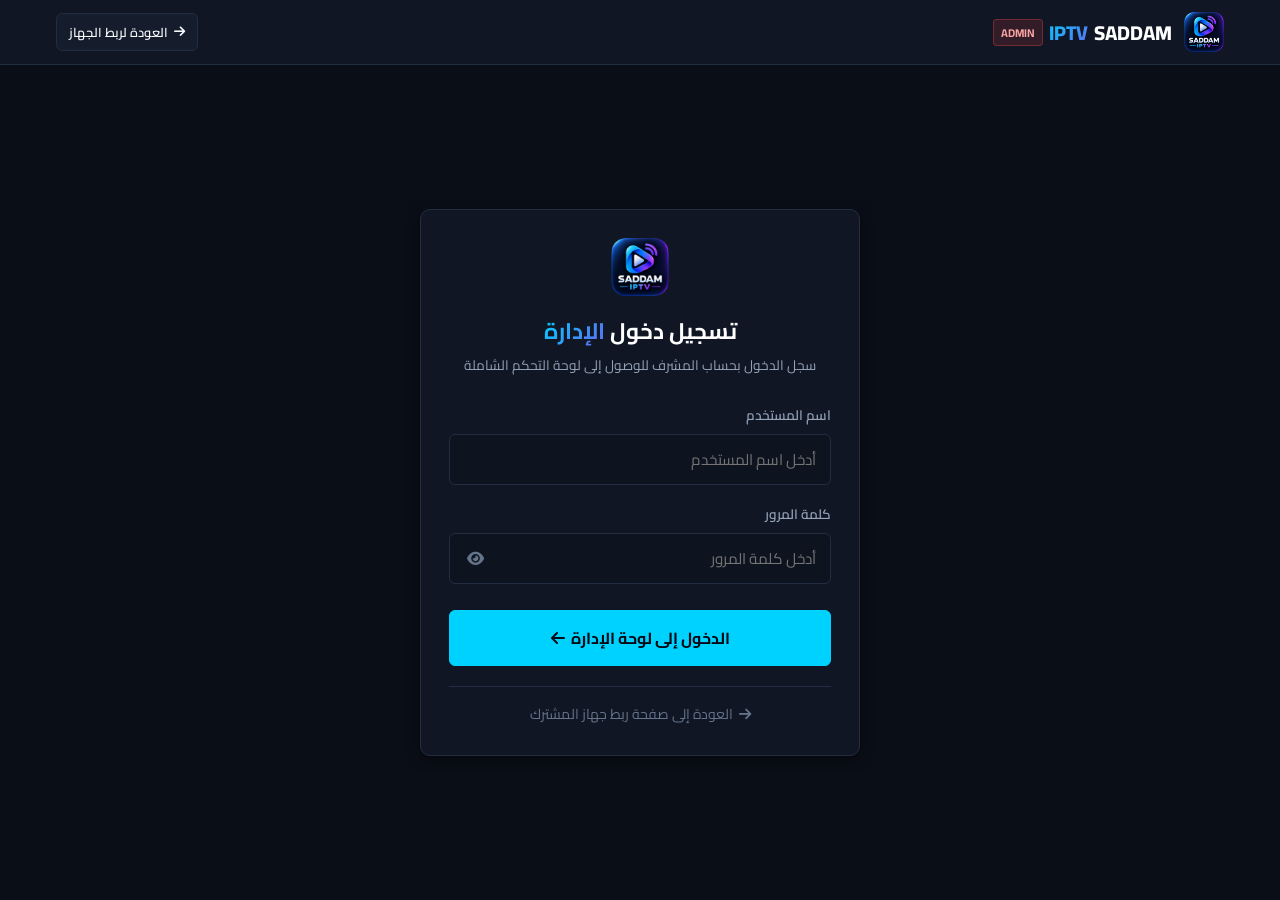
==== commit 31ecbd14: "Add files via upload" ====
--- a/admin.html
+++ b/admin.html
@@ -1,30 +1,35 @@
 <!DOCTYPE html>
 <html lang="ar" dir="rtl">
+
 <head>
   <meta charset="UTF-8">
   <meta name="viewport" content="width=device-width, initial-scale=1.0">
-  
+
   <!-- Security Headers -->
   <meta http-equiv="Content-Security-Policy" content="upgrade-insecure-requests">
   <meta http-equiv="X-Frame-Options" content="DENY">
   <meta name="referrer" content="strict-origin-when-cross-origin">
   <meta http-equiv="X-Content-Type-Options" content="nosniff">
 
-  <title>SADDAM IPTV - بوابة إدارة الأجهزة وقوائم التشغيل</title>
-  <meta name="description" content="البوابة الإدارية الرسمية لتطبيق SADDAM IPTV لإدارة أجهزة المشتركين وقوائم التشغيل المرتبطة">
+  <title>SADDAM IPTV - لوحة الإدارة الشاملة والأمان</title>
+  <meta name="description"
+    content="لوحة الإدارة الرسمية والشاملة لتطبيق SADDAM IPTV لإدارة أجهزة المشتركين وقوائم التشغيل وسجل العمليات">
   <link rel="icon" type="image/png" href="logo.png">
 
   <!-- Google Fonts: Cairo & Outfit -->
   <link rel="preconnect" href="https://fonts.googleapis.com">
   <link rel="preconnect" href="https://fonts.gstatic.com" crossorigin>
-  <link href="https://fonts.googleapis.com/css2?family=Cairo:wght@400;600;700;800&family=Outfit:wght@500;600;700;800&display=swap" rel="stylesheet">
+  <link
+    href="https://fonts.googleapis.com/css2?family=Cairo:wght@400;600;700;800&family=Outfit:wght@500;600;700;800&display=swap"
+    rel="stylesheet">
 
   <!-- FontAwesome 6 Icons -->
   <link rel="stylesheet" href="https://cdnjs.cloudflare.com/ajax/libs/font-awesome/6.5.1/css/all.min.css">
 
-  <!-- High-Performance Design System (Optimized for Old Devices) -->
+  <!-- Design System -->
   <link rel="stylesheet" href="styles.css">
 </head>
+
 <body>
 
   <!-- ================= Header ================= -->
@@ -35,11 +40,17 @@
         <div class="brand-title">
           <span>SADDAM</span>
           <span class="gradient-text">IPTV</span>
-          <span class="brand-badge admin">PORTAL</span>
+          <span class="brand-badge admin">ADMIN</span>
         </div>
       </a>
 
       <div class="header-actions">
+        <!-- Return Action to Main Device-Pairing Screen -->
+        <a href="index.html" id="btnBackToPairing" class="btn btn-secondary btn-sm" title="العودة إلى ربط الجهاز">
+          <i class="fa-solid fa-arrow-right"></i>
+          <span>العودة لربط الجهاز</span>
+        </a>
+
         <!-- Logged-in Admin Pill (Visible when authenticated) -->
         <div id="adminSlotBadge" class="admin-slot-pill hidden">
           <i class="fa-solid fa-user-shield" style="color: var(--primary);"></i>
@@ -55,200 +66,555 @@
     </div>
   </header>
 
-  <!-- ================= Main Content Container ================= -->
-  <main style="flex: 1; padding: 24px 0;">
-    <div class="container">
-
-      <!-- ================= View 1: Administrator Login Screen ================= -->
-      <section id="loginView" class="auth-wrapper">
-        <div class="auth-card">
-          <div class="auth-header">
-            <img src="logo.png" alt="SADDAM IPTV Logo" class="auth-logo">
-            <h1 class="auth-title">لوحة المشرفين <span class="gradient-text">المعتمدين</span></h1>
-            <p class="auth-subtitle">سجل الدخول باستخدام أحد الحسابين الإداريين المعتمدين للوصول إلى إدارة أجهزة المشتركين وقوائم التشغيل</p>
-          </div>
-
-          <!-- Alert Container -->
-          <div id="loginAlert" class="alert-box hidden"></div>
-
-          <!-- Login Form (No registration, no password reset) -->
-          <form id="unifiedLoginForm">
-            <div class="form-group">
-              <label class="form-label" for="usernameInput">اسم المستخدم الإداري</label>
-              <div class="input-wrapper">
-                <input type="text" id="usernameInput" class="form-input" placeholder="أدخل اسم المستخدم (Drexx0301 أو Saddam1991)" autocomplete="username" required>
-              </div>
+  <!-- ================= View 1: Administrator Login Screen (Unauthenticated) ================= -->
+  <section id="loginView" class="auth-wrapper" style="flex: 1; padding: 40px 16px;">
+    <div class="auth-card" style="max-width: 440px; margin: 0 auto;">
+      <div class="auth-header">
+        <img src="logo.png" alt="SADDAM IPTV Logo" class="auth-logo">
+        <h1 class="auth-title">تسجيل دخول <span class="gradient-text">الإدارة</span></h1>
+        <p class="auth-subtitle">سجل الدخول بحساب المشرف للوصول إلى لوحة التحكم الشاملة</p>
+      </div>
+
+      <!-- Alert Container -->
+      <div id="loginAlert" class="alert-box hidden"></div>
+
+      <!-- Login Form (Username + Password only, NO MAC, NO Device Key) -->
+      <form id="unifiedLoginForm">
+        <div class="form-group">
+          <label class="form-label" for="usernameInput">اسم المستخدم</label>
+          <div class="input-wrapper">
+            <input type="text" id="usernameInput" class="form-input" placeholder="أدخل اسم المستخدم"
+              autocomplete="username" required>
+          </div>
+        </div>
+
+        <div class="form-group">
+          <label class="form-label" for="passwordInput">كلمة المرور</label>
+          <div class="input-wrapper">
+            <input type="password" id="passwordInput" class="form-input" placeholder="أدخل كلمة المرور"
+              autocomplete="current-password" required>
+            <button type="button" id="togglePasswordBtn" class="password-toggle-btn" title="إظهار / إخفاء كلمة المرور">
+              <i class="fa-solid fa-eye" id="togglePasswordIcon"></i>
+            </button>
+          </div>
+        </div>
+
+        <button type="submit" id="btnLoginSubmit" class="btn btn-primary btn-lg" style="width: 100%; margin-top: 10px;">
+          <span id="loginBtnText">الدخول إلى لوحة الإدارة</span>
+          <i class="fa-solid fa-arrow-left"></i>
+        </button>
+      </form>
+
+      <div class="auth-switch-mode" style="margin-top: 20px; text-align: center;">
+        <a href="index.html"
+          style="color: var(--text-dim); text-decoration: none; font-size: 0.88rem; display: inline-flex; align-items: center; gap: 6px;">
+          <i class="fa-solid fa-arrow-right"></i>
+          <span>العودة إلى صفحة ربط جهاز المشترك</span>
+        </a>
+      </div>
+    </div>
+  </section>
+
+  <!-- ================= View 2: Complete Admin Dashboard (Authenticated) ================= -->
+  <div id="dashboardView" class="admin-layout hidden">
+
+    <!-- Sidebar Navigation -->
+    <aside class="admin-sidebar">
+      <div class="sidebar-menu">
+        <div class="sidebar-nav-item active" data-tab="overview">
+          <i class="fa-solid fa-chart-pie"></i>
+          <span>نظرة عامة</span>
+        </div>
+        <div class="sidebar-nav-item" data-tab="devices">
+          <i class="fa-solid fa-tv"></i>
+          <span>الأجهزة والمشتركون</span>
+        </div>
+        <div class="sidebar-nav-item" data-tab="playlists">
+          <i class="fa-solid fa-satellite-dish"></i>
+          <span>قوائم التشغيل</span>
+        </div>
+        <div class="sidebar-nav-item" data-tab="activity">
+          <i class="fa-solid fa-wave-square"></i>
+          <span>نشاط الأجهزة</span>
+        </div>
+        <div class="sidebar-nav-item" data-tab="sync">
+          <i class="fa-solid fa-rotate"></i>
+          <span>المزامنة</span>
+        </div>
+        <div class="sidebar-nav-item" data-tab="audit">
+          <i class="fa-solid fa-shield-halved"></i>
+          <span>سجل العمليات</span>
+        </div>
+        <div class="sidebar-nav-item" data-tab="security">
+          <i class="fa-solid fa-user-lock"></i>
+          <span>إعدادات الأمان</span>
+        </div>
+      </div>
+
+      <!-- Quick Session Info at Bottom of Sidebar -->
+      <div style="border-top: 1px solid var(--border-color); padding-top: 12px; margin-top: 12px;">
+        <div style="display: flex; align-items: center; gap: 10px; font-size: 0.85rem; color: var(--text-muted);">
+          <div style="width: 8px; height: 8px; border-radius: 50%; background: var(--success);"></div>
+          <span>جلسة إدارية نشطة</span>
+        </div>
+      </div>
+    </aside>
+
+    <!-- Main Content Area -->
+    <main class="admin-main-content">
+
+      <!-- ================= Tab 1: Overview ================= -->
+      <section id="tabOverview" class="tab-pane">
+        <div class="section-header">
+          <div class="section-title-group">
+            <h2><i class="fa-solid fa-chart-pie" style="color: var(--primary);"></i> نظرة عامة وإحصائيات</h2>
+            <p>ملخص فوري عن حالة النظام، أجهزة المشتركين وقوائم التشغيل المرتبطة</p>
+          </div>
+          <button class="btn btn-secondary btn-sm" id="btnRefreshOverview" title="تحديث الإحصائيات">
+            <i class="fa-solid fa-rotate"></i>
+            <span>تحديث البيانات</span>
+          </button>
+        </div>
+
+        <!-- 4 Stats Cards -->
+        <div class="stats-grid">
+          <div class="stat-card" style="cursor: pointer;" onclick="switchTab('devices')">
+            <div class="stat-info">
+              <h3>إجمالي الأجهزة</h3>
+              <div class="stat-number" id="statTotalDevices">0</div>
             </div>
-
-            <div class="form-group">
-              <label class="form-label" for="passwordInput">كلمة المرور</label>
-              <div class="input-wrapper">
-                <input type="password" id="passwordInput" class="form-input" placeholder="كلمة المرور الخاصة بالحساب" autocomplete="current-password" required>
-                <button type="button" id="togglePasswordBtn" class="password-toggle-btn" title="إظهار / إخفاء كلمة المرور">
-                  <i class="fa-solid fa-eye" id="togglePasswordIcon"></i>
-                </button>
-              </div>
+            <div class="stat-icon purple"><i class="fa-solid fa-tv"></i></div>
+          </div>
+
+          <div class="stat-card" style="cursor: pointer;" onclick="switchTab('devices', 'active')">
+            <div class="stat-info">
+              <h3>الأجهزة النشطة</h3>
+              <div class="stat-number" id="statActiveDevices" style="color: var(--success);">0</div>
             </div>
-
-            <button type="submit" id="btnLoginSubmit" class="btn btn-primary btn-lg" style="width: 100%; margin-top: 10px;">
-              <span id="loginBtnText">تسجيل الدخول للموقع</span>
-              <i class="fa-solid fa-arrow-left"></i>
-            </button>
-          </form>
-
-          <div class="auth-switch-mode">
-            <span>التحكم في الموقع محمي ومقتصر حصراً على الحسابين الإداريين المعتمدين.</span>
+            <div class="stat-icon green"><i class="fa-solid fa-circle-check"></i></div>
+          </div>
+
+          <div class="stat-card" style="cursor: pointer;" onclick="switchTab('playlists')">
+            <div class="stat-info">
+              <h3>إجمالي قوائم التشغيل</h3>
+              <div class="stat-number" id="statTotalPlaylists" style="color: var(--primary);">0</div>
+            </div>
+            <div class="stat-icon"><i class="fa-solid fa-satellite-dish"></i></div>
+          </div>
+
+          <div class="stat-card">
+            <div class="stat-info">
+              <h3>جلسات الأجهزة النشطة</h3>
+              <div class="stat-number" id="statActiveSessions" style="color: var(--warning);">0</div>
+            </div>
+            <div class="stat-icon orange"><i class="fa-solid fa-wifi"></i></div>
+          </div>
+        </div>
+
+        <!-- Recent Actions & Devices Summary -->
+        <div style="display: grid; grid-template-columns: 1fr; gap: 20px; margin-top: 10px;">
+          <div class="content-card">
+            <div class="content-card-header">
+              <h3 class="card-title"><i class="fa-solid fa-clock-rotate-left" style="color: var(--primary);"></i> آخر
+                العمليات الإدارية المسجلة</h3>
+              <button class="btn btn-secondary btn-sm" onclick="switchTab('audit')">عرض كل السجل</button>
+            </div>
+            <div class="table-responsive">
+              <table class="data-table">
+                <thead>
+                  <tr>
+                    <th>المنفذ</th>
+                    <th>الإجراء</th>
+                    <th>الهدف</th>
+                    <th>التفاصيل</th>
+                    <th>الوقت</th>
+                  </tr>
+                </thead>
+                <tbody id="overviewRecentLogs">
+                  <tr>
+                    <td colspan="5" style="text-align: center; color: var(--text-dim); padding: 24px;">جاري تحميل
+                      العمليات الأخيرة...</td>
+                  </tr>
+                </tbody>
+              </table>
+            </div>
           </div>
         </div>
       </section>
 
-      <!-- ================= View 2: Screen A — Device Identification ================= -->
-      <section id="deviceIdentificationView" class="auth-wrapper hidden">
-        <div class="auth-card" style="max-width: 520px;">
-          <div class="auth-header">
-            <div class="device-banner-icon" style="margin: 0 auto 14px; width: 56px; height: 56px; font-size: 1.6rem;">
-              <i class="fa-solid fa-microchip"></i>
+      <!-- ================= Tab 2: Users & Devices Management ================= -->
+      <section id="tabDevices" class="tab-pane hidden">
+        <div class="section-header">
+          <div class="section-title-group">
+            <h2><i class="fa-solid fa-tv" style="color: var(--primary);"></i> إدارة أجهزة المشتركين</h2>
+            <p>عرض وبحث وإدارة جميع الأجهزة المسجلة وتعيين الحالات وقوائم التشغيل</p>
+          </div>
+          <button class="btn btn-primary" id="btnOpenCreateDeviceModal">
+            <i class="fa-solid fa-plus-circle"></i>
+            <span>إضافة جهاز جديد</span>
+          </button>
+        </div>
+
+        <!-- Filter Bar -->
+        <div class="filter-bar">
+          <div class="filter-group">
+            <div class="search-input-box">
+              <i class="fa-solid fa-magnifying-glass"></i>
+              <input type="text" id="deviceSearchInput" class="form-input"
+                placeholder="بحث بعنوان MAC أو الاسم أو المنصة...">
             </div>
-            <h1 class="auth-title">التحقق من <span class="gradient-text">جهاز المشترك</span></h1>
-            <p class="auth-subtitle">أدخل عنوان MAC ومفتاح الجهاز (Device Key) للوصول إلى قوائم التشغيل الخاصة بهذا الجهاز وإدارتها</p>
-          </div>
-
-          <!-- Device Validation Alert -->
-          <div id="deviceAlert" class="alert-box hidden"></div>
-
-          <!-- Device Identification Form -->
-          <form id="deviceIdentificationForm">
-            <div class="form-group">
-              <label class="form-label" for="macAddressInput">كود الجهاز (MAC Address)</label>
-              <div class="input-wrapper">
-                <input type="text" id="macAddressInput" class="form-input code-style" placeholder="AA:BB:CC:11:22:33" maxlength="17" autocomplete="off" required>
-              </div>
-              <span style="font-size: 0.78rem; color: var(--text-dim); display: block; margin-top: 4px;">عنوان MAC الظاهر على شاشة تطبيق SADDAM IPTV</span>
-            </div>
-
-            <div class="form-group">
-              <label class="form-label" for="deviceKeyInput">مفتاح الجهاز (Device Key)</label>
-              <div class="input-wrapper">
-                <input type="password" id="deviceKeyInput" class="form-input code-style" placeholder="كود PIN المكون من 6 أرقام" maxlength="32" autocomplete="off" required>
-                <button type="button" id="toggleKeyVisibilityBtn" class="password-toggle-btn" title="إظهار / إخفاء مفتاح الجهاز">
-                  <i class="fa-solid fa-eye" id="toggleKeyIcon"></i>
-                </button>
-              </div>
-              <span style="font-size: 0.78rem; color: var(--text-dim); display: block; margin-top: 4px;">كود PIN الخاص بالجهاز الظاهر في تطبيق المشترك</span>
-            </div>
-
-            <div style="display: flex; gap: 10px; margin-top: 18px; flex-wrap: wrap;">
-              <button type="submit" id="btnConnectDevice" class="btn btn-primary btn-lg" style="flex: 2; min-width: 180px;">
-                <i class="fa-solid fa-link" id="connectBtnIcon"></i>
-                <span id="connectBtnText">اتصال وتحميل قوائم الجهاز</span>
-              </button>
-
-              <button type="button" id="btnClearDeviceForm" class="btn btn-secondary btn-lg" style="flex: 1;" title="مسح الحقول">
-                <i class="fa-solid fa-eraser"></i>
-                <span>مسح</span>
-              </button>
-            </div>
-          </form>
-        </div>
-      </section>
-
-      <!-- ================= View 3: Screen B — Device Playlist Management ================= -->
-      <section id="playlistManagementView" class="hidden">
-
-        <!-- Top Device Info Banner -->
-        <div class="device-banner">
-          <div class="device-banner-main">
-            <div class="device-banner-icon">
-              <i class="fa-solid fa-tv"></i>
-            </div>
-            <div class="device-banner-details">
-              <h2>
-                <span>الجهاز:</span>
-                <span id="currentDeviceMac" class="latin-code" style="color: var(--primary);">--:--:--:--:--:--</span>
-                <button class="btn btn-secondary btn-sm" id="btnCopyMac" title="نسخ عنوان MAC" style="padding: 2px 8px; min-height: 26px;">
-                  <i class="fa-regular fa-copy"></i>
-                </button>
-              </h2>
-              <div class="device-banner-badges">
-                <span><i class="fa-solid fa-laptop"></i> <span id="currentDevicePlatform">Android TV</span></span>
-                <span>•</span>
-                <span id="currentDeviceStatusBadge" class="badge badge-success">نشط</span>
-                <span>•</span>
-                <span>إصدار المزامنة: <strong id="currentDeviceSync" class="latin-code" style="color: #fff;">v1</strong></span>
-              </div>
-            </div>
-          </div>
-
-          <div class="device-banner-actions">
-            <!-- Change Device Button (Returns to Screen A and clears device context) -->
-            <button id="btnChangeDevice" class="btn btn-secondary" title="الرجوع واختيار جهاز آخر">
-              <i class="fa-solid fa-arrow-right"></i>
-              <span>تغيير الجهاز</span>
-            </button>
-
-            <!-- Refresh / Sync Button -->
-            <button id="btnSyncPlaylists" class="btn btn-secondary" title="تحديث قوائم التشغيل من الخادم">
-              <i class="fa-solid fa-rotate" id="syncIcon"></i>
+            <select id="deviceStatusFilter" class="form-input" style="min-width: 130px; width: auto;">
+              <option value="">جميع الحالات</option>
+              <option value="active">نشط فقط</option>
+              <option value="disabled">معطل / موقوف</option>
+            </select>
+          </div>
+          <div class="filter-group">
+            <button class="btn btn-secondary btn-sm" id="btnRefreshDevices">
+              <i class="fa-solid fa-rotate"></i>
               <span>تحديث</span>
             </button>
-
-            <!-- Add Playlist Action Button -->
-            <button id="btnOpenAddSourceModal" class="btn btn-primary" title="إضافة قائمة تشغيل جديدة لهذا الجهاز">
-              <i class="fa-solid fa-plus-circle"></i>
-              <span>إضافة قائمة تشغيل</span>
+          </div>
+        </div>
+
+        <!-- Devices Table -->
+        <div class="table-responsive">
+          <table class="data-table">
+            <thead>
+              <tr>
+                <th>اسم الجهاز</th>
+                <th>كود MAC</th>
+                <th>الحالة</th>
+                <th>القوائم المرتبطة</th>
+                <th>المنصة</th>
+                <th>آخر اتصال</th>
+                <th>تاريخ الإضافة</th>
+                <th style="text-align: center;">الإجراءات</th>
+              </tr>
+            </thead>
+            <tbody id="devicesTableBody">
+              <tr>
+                <td colspan="8" style="text-align: center; color: var(--text-dim); padding: 30px;">جاري تحميل الأجهزة...
+                </td>
+              </tr>
+            </tbody>
+          </table>
+        </div>
+
+        <!-- Pagination Bar -->
+        <div class="pagination-bar" id="devicesPagination">
+          <span id="devicesPaginationText">عرض 0 من 0 جهاز</span>
+          <div class="pagination-controls" id="devicesPaginationControls"></div>
+        </div>
+      </section>
+
+      <!-- ================= Tab 3: Playlists Management (All Devices) ================= -->
+      <section id="tabPlaylists" class="tab-pane hidden">
+        <div class="section-header">
+          <div class="section-title-group">
+            <h2><i class="fa-solid fa-satellite-dish" style="color: var(--primary);"></i> إدارة جميع قوائم التشغيل</h2>
+            <p>استعراض، فحص وتعديل جميع اشتراكات M3U و Xtream Codes المرتبطة بجميع الأجهزة</p>
+          </div>
+          <button class="btn btn-primary" id="btnOpenAddPlaylistModal">
+            <i class="fa-solid fa-plus-circle"></i>
+            <span>إضافة قائمة تشغيل</span>
+          </button>
+        </div>
+
+        <!-- Filter Bar -->
+        <div class="filter-bar">
+          <div class="filter-group">
+            <div class="search-input-box">
+              <i class="fa-solid fa-magnifying-glass"></i>
+              <input type="text" id="playlistSearchInput" class="form-input"
+                placeholder="بحث باسم القائمة، الرابط، أو الجهاز...">
+            </div>
+            <select id="playlistTypeFilter" class="form-input" style="min-width: 120px; width: auto;">
+              <option value="all">جميع الأنواع</option>
+              <option value="m3u">M3U / M3U8</option>
+              <option value="xtream">Xtream Codes</option>
+            </select>
+            <select id="playlistStatusFilter" class="form-input" style="min-width: 130px; width: auto;">
+              <option value="all">جميع الحالات</option>
+              <option value="enabled">مفعلة فقط</option>
+              <option value="disabled">معطلة فقط</option>
+              <option value="working">تعمل بنجاح</option>
+              <option value="connection_failed">فشل الاتصال</option>
+            </select>
+          </div>
+          <div class="filter-group">
+            <button class="btn btn-secondary btn-sm" id="btnRefreshPlaylists">
+              <i class="fa-solid fa-rotate"></i>
+              <span>تحديث</span>
             </button>
           </div>
         </div>
 
-        <!-- Playlists Summary Bar -->
-        <div style="display: flex; justify-content: space-between; align-items: center; margin-bottom: 16px; flex-wrap: wrap; gap: 10px;">
-          <h3 style="font-size: 1.1rem; display: flex; align-items: center; gap: 8px;">
-            <i class="fa-solid fa-satellite-dish" style="color: var(--primary);"></i>
-            <span>قوائم تشغيل IPTV المرتبطة بهذا الجهاز</span>
-          </h3>
-
-          <div style="display: flex; gap: 8px; align-items: center; font-size: 0.85rem;">
-            <span class="badge badge-info"><span id="playlistsTotalCount">0</span> قوائم إجمالاً</span>
-            <span class="badge badge-success"><span id="playlistsActiveCount">0</span> مفعلة</span>
-            <span class="badge badge-warning"><span id="playlistsDisabledCount">0</span> معطلة</span>
-          </div>
-        </div>
-
-        <!-- Playlists Status Alert -->
-        <div id="playlistsAlert" class="alert-box hidden"></div>
-
-        <!-- Empty State Container (Visible when device has 0 playlists) -->
-        <div id="emptyPlaylistsState" class="empty-state-card hidden">
-          <div class="empty-state-icon">
-            <i class="fa-solid fa-satellite-dish"></i>
-          </div>
-          <h3 class="empty-state-title">لا توجد قوائم تشغيل مرتبطة بهذا الجهاز حالياً</h3>
-          <p class="empty-state-desc">
-            هذا الجهاز غير مرتبط بأي اشتراك أو قائمة قنوات حتى الآن. اضغط على الزر أدناه لإضافة قائمة تشغيل جديدة (M3U أو Xtream Codes).
-          </p>
-          <button class="btn btn-primary btn-lg" onclick="openAddSourceModal()">
-            <i class="fa-solid fa-plus-circle"></i>
-            <span>إضافة قائمة تشغيل للجهاز</span>
-          </button>
-        </div>
-
-        <!-- Playlists Cards Container (Populated dynamically) -->
-        <div id="playlistsGrid" class="playlist-grid">
-          <!-- Playlist items injected here -->
-        </div>
-
+        <!-- Playlists Table -->
+        <div class="table-responsive">
+          <table class="data-table">
+            <thead>
+              <tr>
+                <th>اسم القائمة</th>
+                <th>الجهاز المرتبط</th>
+                <th>النوع</th>
+                <th>رابط السيرفر (محمي)</th>
+                <th>الحالة التشغيلية</th>
+                <th>الحالة</th>
+                <th>آخر فحص</th>
+                <th style="text-align: center;">الإجراءات</th>
+              </tr>
+            </thead>
+            <tbody id="allPlaylistsTableBody">
+              <tr>
+                <td colspan="8" style="text-align: center; color: var(--text-dim); padding: 30px;">جاري تحميل قوائم
+                  التشغيل...</td>
+              </tr>
+            </tbody>
+          </table>
+        </div>
+
+        <!-- Pagination Bar -->
+        <div class="pagination-bar" id="playlistsPagination">
+          <span id="playlistsPaginationText">عرض 0 من 0 قائمة</span>
+          <div class="pagination-controls" id="playlistsPaginationControls"></div>
+        </div>
       </section>
 
+      <!-- ================= Tab 4: Device Activity ================= -->
+      <section id="tabActivity" class="tab-pane hidden">
+        <div class="section-header">
+          <div class="section-title-group">
+            <h2><i class="fa-solid fa-wave-square" style="color: var(--primary);"></i> نشاط وتواجد الأجهزة</h2>
+            <p>متابعة الاتصال اللحظي وإصدارات التطبيق للأجهزة المسجلة</p>
+          </div>
+          <button class="btn btn-secondary btn-sm" id="btnRefreshActivity">
+            <i class="fa-solid fa-rotate"></i>
+            <span>تحديث النشاط</span>
+          </button>
+        </div>
+
+        <div class="table-responsive">
+          <table class="data-table">
+            <thead>
+              <tr>
+                <th>الجهاز</th>
+                <th>عنوان MAC</th>
+                <th>إصدار التطبيق</th>
+                <th>المنصة</th>
+                <th>إصدار المزامنة</th>
+                <th>حالة الجهاز</th>
+                <th>آخر ظهور مسجل</th>
+              </tr>
+            </thead>
+            <tbody id="activityTableBody">
+              <tr>
+                <td colspan="7" style="text-align: center; color: var(--text-dim); padding: 30px;">جاري تحميل النشاط...
+                </td>
+              </tr>
+            </tbody>
+          </table>
+        </div>
+      </section>
+
+      <!-- ================= Tab 5: Synchronization ================= -->
+      <section id="tabSync" class="tab-pane hidden">
+        <div class="section-header">
+          <div class="section-title-group">
+            <h2><i class="fa-solid fa-rotate" style="color: var(--primary);"></i> إدارة المزامنة</h2>
+            <p>متابعة إصدارات المزامنة وإرسال طلبات التحديث الفوري لأجهزة المشتركين</p>
+          </div>
+          <button class="btn btn-secondary btn-sm" id="btnRefreshSync">
+            <i class="fa-solid fa-rotate"></i>
+            <span>تحديث الحالة</span>
+          </button>
+        </div>
+
+        <div class="table-responsive">
+          <table class="data-table">
+            <thead>
+              <tr>
+                <th>الجهاز</th>
+                <th>عنوان MAC</th>
+                <th>إصدار المزامنة الحالي</th>
+                <th>عدد القوائم</th>
+                <th>حالة الجهاز</th>
+                <th>آخر تحديث</th>
+                <th style="text-align: center;">إجراء المزامنة</th>
+              </tr>
+            </thead>
+            <tbody id="syncTableBody">
+              <tr>
+                <td colspan="7" style="text-align: center; color: var(--text-dim); padding: 30px;">جاري تحميل بيانات
+                  المزامنة...</td>
+              </tr>
+            </tbody>
+          </table>
+        </div>
+      </section>
+
+      <!-- ================= Tab 6: Audit Logs ================= -->
+      <section id="tabAudit" class="tab-pane hidden">
+        <div class="section-header">
+          <div class="section-title-group">
+            <h2><i class="fa-solid fa-shield-halved" style="color: var(--primary);"></i> سجل العمليات الإدارية (Audit
+              Trail)</h2>
+            <p>سجل أمني غير قابل للتعديل لكافة العمليات المنفذة في النظام لحماية البيانات</p>
+          </div>
+          <button class="btn btn-secondary btn-sm" id="btnRefreshAudit">
+            <i class="fa-solid fa-rotate"></i>
+            <span>تحديث السجل</span>
+          </button>
+        </div>
+
+        <div class="filter-bar">
+          <div class="search-input-box">
+            <i class="fa-solid fa-magnifying-glass"></i>
+            <input type="text" id="auditSearchInput" class="form-input" placeholder="بحث في السجل...">
+          </div>
+        </div>
+
+        <div class="table-responsive">
+          <table class="data-table">
+            <thead>
+              <tr>
+                <th>#</th>
+                <th>المنفذ</th>
+                <th>الإجراء</th>
+                <th>الهدف</th>
+                <th>التفاصيل المقتطعة</th>
+                <th>التاريخ والوقت</th>
+              </tr>
+            </thead>
+            <tbody id="auditTableBody">
+              <tr>
+                <td colspan="6" style="text-align: center; color: var(--text-dim); padding: 30px;">جاري تحميل سجل
+                  العمليات...</td>
+              </tr>
+            </tbody>
+          </table>
+        </div>
+
+        <div class="pagination-bar" id="auditPagination">
+          <span id="auditPaginationText">عرض 0 من 0 سجل</span>
+          <div class="pagination-controls" id="auditPaginationControls"></div>
+        </div>
+      </section>
+
+      <!-- ================= Tab 7: Security Settings ================= -->
+      <section id="tabSecurity" class="tab-pane hidden">
+        <div class="section-header">
+          <div class="section-title-group">
+            <h2><i class="fa-solid fa-user-lock" style="color: var(--primary);"></i> إعدادات الأمان والمشرفين</h2>
+            <p>إدارة الحسابات الإدارية المعتمدة وتغيير كلمة المرور وتأمين النظام</p>
+          </div>
+        </div>
+
+        <div style="display: grid; grid-template-columns: repeat(auto-fit, minmax(320px, 1fr)); gap: 24px;">
+          <!-- Active Admin Accounts Status -->
+          <div class="content-card">
+            <h3 class="card-title" style="margin-bottom: 14px;"><i class="fa-solid fa-id-badge"
+                style="color: var(--primary);"></i> الحسابات الإدارية المعتمدة</h3>
+            <p style="font-size: 0.85rem; color: var(--text-muted); margin-bottom: 16px;">
+              التحكم في الموقع مقتصر حصراً على الحسابين الإداريين المعتمدين وفق متطلبات الأمان.
+            </p>
+            <div id="adminSlotsContainer" style="display: flex; flex-direction: column; gap: 12px;">
+              <!-- Slot 1 & Slot 2 cards injected here -->
+            </div>
+          </div>
+
+          <!-- Change Current Admin Password -->
+          <div class="content-card">
+            <h3 class="card-title" style="margin-bottom: 14px;"><i class="fa-solid fa-key"
+                style="color: var(--warning);"></i> تغيير كلمة المرور للمشرف النشط</h3>
+
+            <div id="changePasswordAlert" class="alert-box hidden"></div>
+
+            <form id="changePasswordForm">
+              <div class="form-group">
+                <label class="form-label" for="curPassword">كلمة المرور الحالية</label>
+                <input type="password" id="curPassword" class="form-input" required autocomplete="current-password">
+              </div>
+
+              <div class="form-group">
+                <label class="form-label" for="newPassword">كلمة المرور الجديدة (8 أحرف على الأقل)</label>
+                <input type="password" id="newPassword" class="form-input" required minlength="8"
+                  autocomplete="new-password">
+              </div>
+
+              <div class="form-group">
+                <label class="form-label" for="confirmPassword">تأكيد كلمة المرور الجديدة</label>
+                <input type="password" id="confirmPassword" class="form-input" required minlength="8"
+                  autocomplete="new-password">
+              </div>
+
+              <button type="submit" id="btnChangePasswordSubmit" class="btn btn-primary"
+                style="width: 100%; margin-top: 10px;">
+                <i class="fa-solid fa-floppy-disk"></i>
+                <span>حفظ كلمة المرور الجديدة</span>
+              </button>
+            </form>
+          </div>
+        </div>
+      </section>
+
+    </main>
+  </div>
+
+  <!-- ================= Modal 1: Create New Device ================= -->
+  <div id="createDeviceModal" class="modal-overlay hidden">
+    <div class="modal-card" style="max-width: 520px;">
+      <div class="modal-header">
+        <h3 class="card-title">
+          <i class="fa-solid fa-plus-circle" style="color: var(--primary);"></i>
+          <span>إضافة وتسجيل جهاز جديد</span>
+        </h3>
+        <button class="modal-close-btn" onclick="closeCreateDeviceModal()">
+          <i class="fa-solid fa-xmark"></i>
+        </button>
+      </div>
+
+      <div id="createDeviceAlert" class="alert-box hidden"></div>
+
+      <form id="createDeviceForm">
+        <div class="form-group">
+          <label class="form-label" for="newDeviceMac">كود الجهاز (MAC Address)</label>
+          <input type="text" id="newDeviceMac" class="form-input code-style" placeholder="AA:BB:CC:11:22:33"
+            maxlength="17" required>
+        </div>
+
+        <div class="form-group">
+          <label class="form-label" for="newDeviceLabel">اسم أو تسمية الجهاز</label>
+          <input type="text" id="newDeviceLabel" class="form-input" placeholder="مثال: جهاز الصالون 4K" required>
+        </div>
+
+        <div class="form-group">
+          <label class="form-label" for="newDevicePlatform">نوع المنصة / الجهاز</label>
+          <select id="newDevicePlatform" class="form-input">
+            <option value="Android TV">Android TV / TV Box</option>
+            <option value="Mobile Phone">Mobile Phone (هاتف محمول)</option>
+            <option value="Tablet">Tablet (تابلت)</option>
+          </select>
+        </div>
+
+        <div style="display: flex; gap: 10px; margin-top: 20px; justify-content: flex-end;">
+          <button type="button" class="btn btn-secondary" onclick="closeCreateDeviceModal()">إلغاء</button>
+          <button type="submit" id="btnCreateDeviceSubmit" class="btn btn-primary">
+            <i class="fa-solid fa-save"></i>
+            <span>تسجيل الجهاز وتوليد PIN</span>
+          </button>
+        </div>
+      </form>
     </div>
-  </main>
-
-  <!-- ================= Modal 1: Add Playlist / Source ================= -->
+  </div>
+
+  <!-- ================= Modal 2: Add Playlist / Source ================= -->
   <div id="addSourceModal" class="modal-overlay hidden">
     <div class="modal-card" style="max-width: 620px;">
       <div class="modal-header">
         <h3 class="card-title">
           <i class="fa-solid fa-plus-circle" style="color: var(--primary);"></i>
-          <span>إضافة قائمة تشغيل جديدة للجهاز</span>
+          <span>إضافة قائمة تشغيل جديدة</span>
         </h3>
         <button class="modal-close-btn" onclick="closeAddSourceModal()">
           <i class="fa-solid fa-xmark"></i>
@@ -258,9 +624,18 @@
       <div id="addSourceAlert" class="alert-box hidden"></div>
 
       <form id="addSourceForm">
+        <!-- Target Device Selector -->
+        <div class="form-group">
+          <label class="form-label" for="addSourceDeviceId">الجهاز المستهدف</label>
+          <select id="addSourceDeviceId" class="form-input" required>
+            <option value="">جاري تحميل الأجهزة...</option>
+          </select>
+        </div>
+
         <div class="form-group">
           <label class="form-label" for="addSourceName">اسم القائمة أو الباقة</label>
-          <input type="text" id="addSourceName" class="form-input" placeholder="مثال: باقة القنوات العربية والأفلام VIP" required>
+          <input type="text" id="addSourceName" class="form-input" placeholder="مثال: باقة القنوات العربية والأفلام VIP"
+            required>
         </div>
 
         <div class="form-group">
@@ -273,10 +648,12 @@
 
         <div class="form-group">
           <label class="form-label" for="addSourceUrl">رابط السيرفر أو القائمة (URL)</label>
-          <input type="url" id="addSourceUrl" class="form-input latin-code" placeholder="http://example.com:8080 أو رابط m3u" required>
-        </div>
-
-        <div id="addXtreamFields" class="hidden" style="display: grid; grid-template-columns: 1fr 1fr; gap: 10px; margin-bottom: 14px;">
+          <input type="url" id="addSourceUrl" class="form-input latin-code"
+            placeholder="http://example.com:8080 أو رابط m3u" required>
+        </div>
+
+        <div id="addXtreamFields" class="hidden"
+          style="display: grid; grid-template-columns: 1fr 1fr; gap: 10px; margin-bottom: 14px;">
           <div>
             <label class="form-label" for="addSourceUser">اسم المستخدم (Xtream)</label>
             <input type="text" id="addSourceUser" class="form-input latin-code" placeholder="Username">
@@ -298,7 +675,7 @@
     </div>
   </div>
 
-  <!-- ================= Modal 2: Edit Playlist / Source ================= -->
+  <!-- ================= Modal 3: Edit Playlist / Source ================= -->
   <div id="editSourceModal" class="modal-overlay hidden">
     <div class="modal-card" style="max-width: 620px;">
       <div class="modal-header">
@@ -334,20 +711,23 @@
           <input type="url" id="editSourceUrl" class="form-input latin-code" required>
         </div>
 
-        <div id="editXtreamFields" class="hidden" style="display: grid; grid-template-columns: 1fr 1fr; gap: 10px; margin-bottom: 14px;">
+        <div id="editXtreamFields" class="hidden"
+          style="display: grid; grid-template-columns: 1fr 1fr; gap: 10px; margin-bottom: 14px;">
           <div>
             <label class="form-label" for="editSourceUser">اسم المستخدم (Xtream)</label>
             <input type="text" id="editSourceUser" class="form-input latin-code">
           </div>
           <div>
             <label class="form-label" for="editSourcePass">كلمة المرور (Xtream)</label>
-            <input type="password" id="editSourcePass" class="form-input latin-code" placeholder="اترك فارغاً للإبقاء على الحالية">
+            <input type="password" id="editSourcePass" class="form-input latin-code"
+              placeholder="اترك فارغاً للإبقاء على الحالية">
           </div>
         </div>
 
         <div class="form-group" style="margin-top: 12px;">
           <label style="display: flex; align-items: center; gap: 8px; cursor: pointer; color: #fff; font-size: 0.9rem;">
-            <input type="checkbox" id="editSourceEnabled" style="width: 18px; height: 18px; accent-color: var(--primary);">
+            <input type="checkbox" id="editSourceEnabled"
+              style="width: 18px; height: 18px; accent-color: var(--primary);">
             <span>تفعيل هذه القائمة على الجهاز (متاحة للمشترك)</span>
           </label>
         </div>
@@ -363,6 +743,106 @@
     </div>
   </div>
 
+  <!-- ================= Modal 4: Device Full Details & Playlists ================= -->
+  <div id="deviceDetailsModal" class="modal-overlay hidden">
+    <div class="modal-card" style="max-width: 760px;">
+      <div class="modal-header">
+        <h3 class="card-title">
+          <i class="fa-solid fa-tv" style="color: var(--primary);"></i>
+          <span>تفاصيل الجهاز وقوائم التشغيل المرتبطة</span>
+        </h3>
+        <button class="modal-close-btn" onclick="closeDeviceDetailsModal()">
+          <i class="fa-solid fa-xmark"></i>
+        </button>
+      </div>
+
+      <div id="deviceDetailsContent">
+        <!-- Injected dynamically -->
+      </div>
+    </div>
+  </div>
+
+  <!-- ================= Modal 5: Edit Device Label ================= -->
+  <div id="editDeviceModal" class="modal-overlay hidden">
+    <div class="modal-card" style="max-width: 480px;">
+      <div class="modal-header">
+        <h3 class="card-title">
+          <i class="fa-solid fa-pen" style="color: var(--primary);"></i>
+          <span>تعديل تسمية الجهاز</span>
+        </h3>
+        <button class="modal-close-btn" onclick="closeEditDeviceModal()">
+          <i class="fa-solid fa-xmark"></i>
+        </button>
+      </div>
+
+      <form id="editDeviceForm">
+        <input type="hidden" id="editDeviceId">
+        <div class="form-group">
+          <label class="form-label" for="editDeviceLabelInput">اسم الجهاز أو التسمية</label>
+          <input type="text" id="editDeviceLabelInput" class="form-input" required>
+        </div>
+
+        <div style="display: flex; gap: 10px; justify-content: flex-end; margin-top: 18px;">
+          <button type="button" class="btn btn-secondary" onclick="closeEditDeviceModal()">إلغاء</button>
+          <button type="submit" class="btn btn-primary">حفظ</button>
+        </div>
+      </form>
+    </div>
+  </div>
+
+  <!-- ================= Modal 6: View / Rotate PIN ================= -->
+  <div id="viewPinModal" class="modal-overlay hidden">
+    <div class="modal-card" style="max-width: 440px; text-align: center;">
+      <div class="modal-header">
+        <h3 class="card-title" style="margin: 0 auto;">
+          <i class="fa-solid fa-key" style="color: var(--warning);"></i>
+          <span>مفتاح الجهاز (Device Key / PIN)</span>
+        </h3>
+        <button class="modal-close-btn" onclick="closeViewPinModal()">
+          <i class="fa-solid fa-xmark"></i>
+        </button>
+      </div>
+
+      <div style="padding: 16px 0;">
+        <p style="font-size: 0.9rem; color: var(--text-muted); margin-bottom: 8px;">كود PIN الخاص بربط هذا الجهاز في
+          تطبيق SADDAM IPTV</p>
+        <div id="pinDisplayBox" class="code-box"
+          style="font-size: 2rem; letter-spacing: 4px; padding: 14px; margin: 16px 0; background: var(--bg-card); border-radius: var(--border-radius-sm); border: 1px solid var(--border-focus); color: var(--primary); font-family: var(--font-code);">
+          ------</div>
+
+        <div style="display: flex; gap: 10px; justify-content: center; margin-top: 14px;">
+          <button class="btn btn-secondary" id="btnCopyPinModal" title="نسخ الكود">
+            <i class="fa-regular fa-copy"></i>
+            <span>نسخ الكود</span>
+          </button>
+          <button class="btn btn-warning" id="btnRotatePinAction" title="توليد كود PIN جديد">
+            <i class="fa-solid fa-rotate"></i>
+            <span>تدوير / تغيير PIN</span>
+          </button>
+        </div>
+      </div>
+    </div>
+  </div>
+
+  <!-- ================= Modal 7: Confirmation Modal ================= -->
+  <div id="confirmModal" class="modal-overlay hidden">
+    <div class="modal-card" style="max-width: 440px; text-align: center;">
+      <div
+        style="width: 56px; height: 56px; border-radius: 50%; background: var(--danger-bg); border: 1px solid rgba(239, 68, 68, 0.4); color: var(--danger); font-size: 1.6rem; display: inline-flex; align-items: center; justify-content: center; margin-bottom: 14px;">
+        <i class="fa-solid fa-triangle-exclamation"></i>
+      </div>
+      <h3 id="confirmModalTitle" style="margin-bottom: 8px; font-size: 1.2rem;">تأكيد الإجراء</h3>
+      <p id="confirmModalMessage"
+        style="color: var(--text-muted); font-size: 0.9rem; margin-bottom: 20px; line-height: 1.5;"></p>
+
+      <div style="display: flex; gap: 10px; justify-content: center;">
+        <button type="button" class="btn btn-secondary" onclick="closeConfirmModal()">إلغاء</button>
+        <button type="button" class="btn btn-danger" id="btnConfirmModalAction">تأكيد وتنفيذ</button>
+      </div>
+    </div>
+  </div>
+
   <script src="admin.js"></script>
 </body>
-</html>
+
+</html>
--- a/styles.css
+++ b/styles.css
@@ -934,3 +934,204 @@
   margin: 0 auto 20px;
   line-height: 1.5;
 }
+
+/* ================= Admin Complete Dashboard Layout ================= */
+.admin-layout {
+  display: flex;
+  min-height: calc(100vh - 66px);
+  width: 100%;
+}
+
+.admin-sidebar {
+  width: 250px;
+  background-color: var(--bg-surface);
+  border-left: 1px solid var(--border-color);
+  padding: 16px 10px;
+  flex-shrink: 0;
+  display: flex;
+  flex-direction: column;
+  justify-content: space-between;
+}
+
+.sidebar-menu {
+  display: flex;
+  flex-direction: column;
+  gap: 4px;
+}
+
+.sidebar-nav-item {
+  display: flex;
+  align-items: center;
+  gap: 12px;
+  padding: 11px 14px;
+  border-radius: var(--border-radius-sm);
+  color: var(--text-muted);
+  font-size: 0.9rem;
+  font-weight: 600;
+  cursor: pointer;
+  border: 1px solid transparent;
+  transition: all 0.15s ease;
+  user-select: none;
+}
+
+.sidebar-nav-item:hover {
+  background-color: var(--bg-card);
+  color: #fff;
+  border-color: var(--border-color);
+}
+
+.sidebar-nav-item.active {
+  background-color: var(--bg-card);
+  color: var(--primary);
+  border-color: rgba(0, 210, 255, 0.35);
+  box-shadow: 0 2px 8px rgba(0, 210, 255, 0.08);
+}
+
+.sidebar-nav-item i {
+  font-size: 1.05rem;
+  width: 20px;
+  text-align: center;
+}
+
+.admin-main-content {
+  flex: 1;
+  padding: 24px;
+  overflow-x: auto;
+  min-width: 0;
+}
+
+.section-header {
+  display: flex;
+  justify-content: space-between;
+  align-items: center;
+  margin-bottom: 20px;
+  flex-wrap: wrap;
+  gap: 12px;
+}
+
+.section-title-group h2 {
+  font-size: 1.35rem;
+  font-weight: 800;
+  display: flex;
+  align-items: center;
+  gap: 10px;
+  margin-bottom: 4px;
+}
+
+.section-title-group p {
+  font-size: 0.85rem;
+  color: var(--text-muted);
+}
+
+.filter-bar {
+  display: flex;
+  gap: 10px;
+  margin-bottom: 16px;
+  flex-wrap: wrap;
+  align-items: center;
+  justify-content: space-between;
+}
+
+.filter-group {
+  display: flex;
+  gap: 8px;
+  align-items: center;
+  flex-wrap: wrap;
+}
+
+.search-input-box {
+  min-width: 240px;
+  max-width: 340px;
+  position: relative;
+  display: flex;
+  align-items: center;
+}
+
+.search-input-box input {
+  padding-right: 36px;
+}
+
+.search-input-box i {
+  position: absolute;
+  right: 12px;
+  color: var(--text-dim);
+  pointer-events: none;
+}
+
+.admin-table-actions {
+  display: flex;
+  gap: 6px;
+  align-items: center;
+}
+
+.action-btn {
+  background: var(--bg-surface);
+  border: 1px solid var(--border-color);
+  color: var(--text-main);
+  padding: 5px 9px;
+  border-radius: 6px;
+  font-size: 0.8rem;
+  cursor: pointer;
+  display: inline-flex;
+  align-items: center;
+  gap: 5px;
+  transition: all 0.15s ease;
+}
+
+.action-btn:hover {
+  background: var(--bg-card-hover);
+  border-color: var(--text-muted);
+}
+
+.action-btn.primary {
+  color: var(--primary);
+  border-color: rgba(0, 210, 255, 0.4);
+}
+
+.action-btn.primary:hover {
+  background: rgba(0, 210, 255, 0.12);
+}
+
+.action-btn.danger {
+  color: #f87171;
+  border-color: rgba(239, 68, 68, 0.35);
+}
+
+.action-btn.danger:hover {
+  background: rgba(239, 68, 68, 0.15);
+}
+
+.action-btn.success {
+  color: #34d399;
+  border-color: rgba(16, 185, 129, 0.35);
+}
+
+.action-btn.success:hover {
+  background: rgba(16, 185, 129, 0.15);
+}
+
+@media (max-width: 860px) {
+  .admin-layout {
+    flex-direction: column;
+  }
+  .admin-sidebar {
+    width: 100%;
+    border-left: none;
+    border-bottom: 1px solid var(--border-color);
+    padding: 10px 14px;
+  }
+  .sidebar-menu {
+    flex-direction: row;
+    overflow-x: auto;
+    white-space: nowrap;
+    padding-bottom: 4px;
+  }
+  .sidebar-nav-item {
+    padding: 8px 12px;
+    font-size: 0.85rem;
+  }
+  .admin-main-content {
+    padding: 16px;
+  }
+}
+
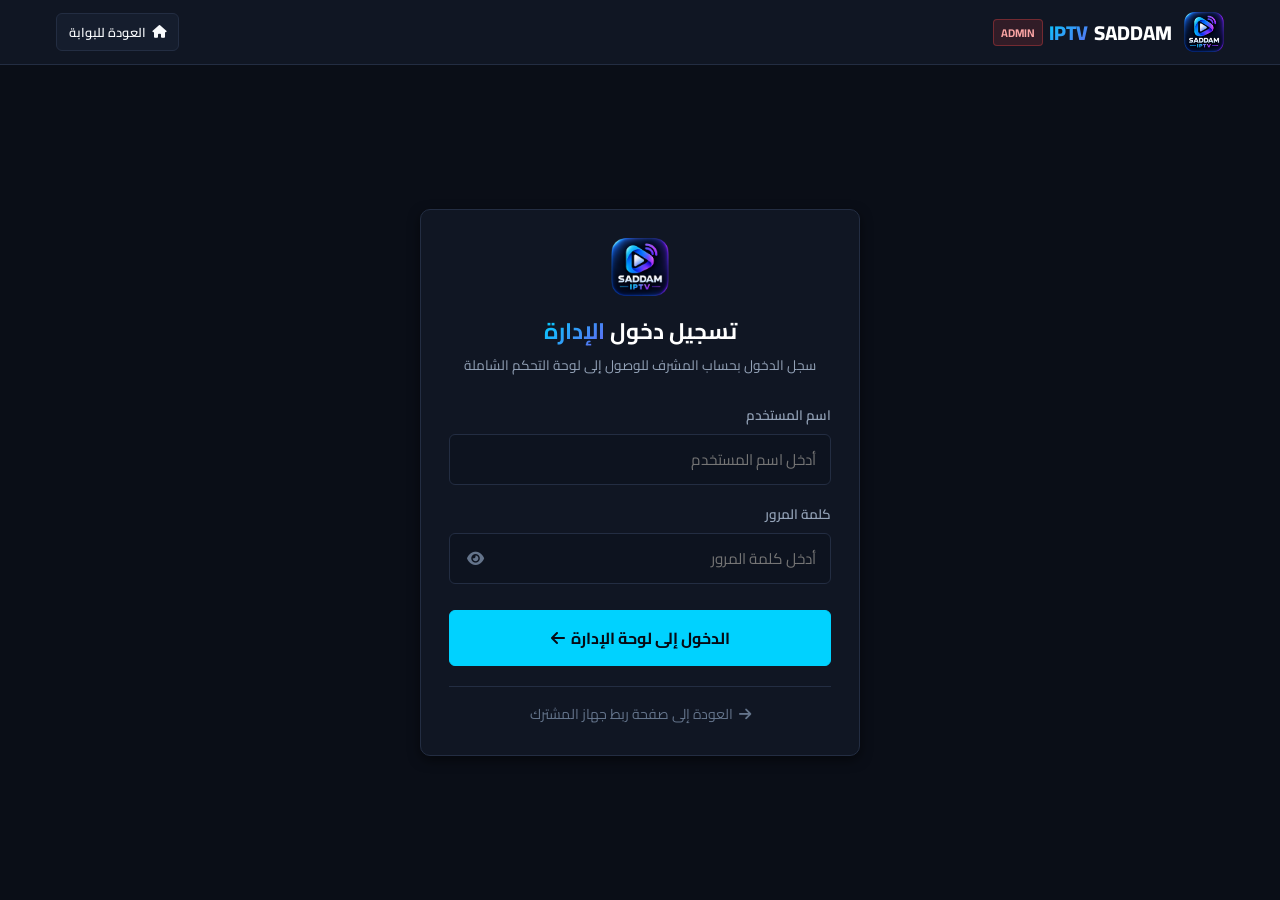
==== commit 2ada0b9e: "Add files via upload" ====
--- a/admin.html
+++ b/admin.html
@@ -45,10 +45,10 @@
       </a>
 
       <div class="header-actions">
-        <!-- Return Action to Main Device-Pairing Screen -->
-        <a href="index.html" id="btnBackToPairing" class="btn btn-secondary btn-sm" title="العودة إلى ربط الجهاز">
-          <i class="fa-solid fa-arrow-right"></i>
-          <span>العودة لربط الجهاز</span>
+        <!-- Return Action to Main Portal -->
+        <a href="index.html" id="btnBackToPairing" class="btn btn-secondary btn-sm" title="العودة إلى البوابة الرئيسية">
+          <i class="fa-solid fa-house"></i>
+          <span>العودة للبوابة</span>
         </a>
 
         <!-- Logged-in Admin Pill (Visible when authenticated) -->
--- a/styles.css
+++ b/styles.css
@@ -1135,3 +1135,87 @@
   }
 }
 
+/* ================= Portal Home Selection Styles (SPD Section 3) ================= */
+.portal-wrapper {
+  max-width: 820px;
+  margin: 20px auto;
+  padding: 0 16px;
+}
+
+.portal-welcome-card {
+  background: var(--bg-card);
+  border: 1px solid var(--border-color);
+  border-radius: var(--border-radius);
+  padding: 24px;
+  text-align: center;
+  margin-bottom: 24px;
+  box-shadow: 0 10px 30px rgba(0, 0, 0, 0.25);
+}
+
+.portal-grid {
+  display: grid;
+  grid-template-columns: repeat(auto-fit, minmax(320px, 1fr));
+  gap: 20px;
+  margin-top: 16px;
+}
+
+.portal-card {
+  background: var(--bg-card);
+  border: 1px solid var(--border-color);
+  border-radius: var(--border-radius);
+  padding: 28px 24px;
+  display: flex;
+  flex-direction: column;
+  justify-content: space-between;
+  text-decoration: none;
+  color: inherit;
+  transition: transform 0.2s ease, border-color 0.2s ease, box-shadow 0.2s ease;
+  cursor: pointer;
+  box-shadow: 0 8px 24px rgba(0, 0, 0, 0.2);
+}
+
+.portal-card:hover {
+  transform: translateY(-4px);
+  border-color: var(--primary);
+  box-shadow: 0 14px 35px rgba(99, 102, 241, 0.25);
+}
+
+.portal-card-icon {
+  width: 60px;
+  height: 60px;
+  border-radius: 14px;
+  display: flex;
+  align-items: center;
+  justify-content: center;
+  font-size: 1.8rem;
+  margin-bottom: 18px;
+}
+
+.portal-card-icon.blue {
+  background: rgba(56, 189, 248, 0.12);
+  color: #38bdf8;
+  border: 1px solid rgba(56, 189, 248, 0.3);
+}
+
+.portal-card-icon.purple {
+  background: rgba(99, 102, 241, 0.15);
+  color: var(--primary);
+  border: 1px solid rgba(99, 102, 241, 0.35);
+}
+
+.portal-card-title {
+  font-size: 1.35rem;
+  font-weight: 800;
+  color: #fff;
+  margin-bottom: 10px;
+}
+
+.portal-card-desc {
+  font-size: 0.92rem;
+  color: var(--text-muted);
+  line-height: 1.6;
+  margin-bottom: 22px;
+  flex: 1;
+}
+
+
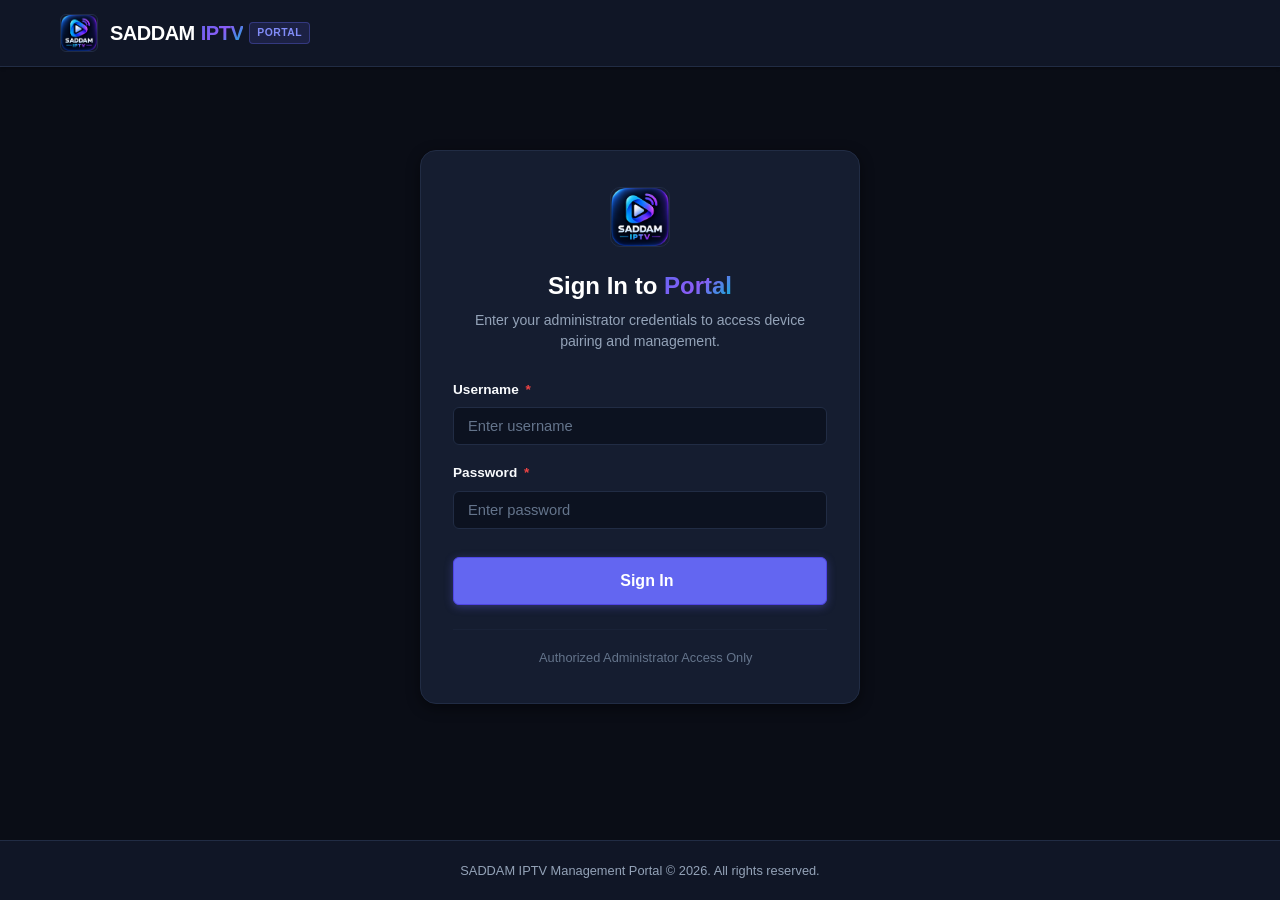
==== commit 34d0340d: "Add files via upload" ====
--- a/admin.html
+++ b/admin.html
@@ -1,6 +1,5 @@
 <!DOCTYPE html>
-<html lang="ar" dir="rtl">
-
+<html lang="en" dir="ltr">
 <head>
   <meta charset="UTF-8">
   <meta name="viewport" content="width=device-width, initial-scale=1.0">
@@ -11,31 +10,27 @@
   <meta name="referrer" content="strict-origin-when-cross-origin">
   <meta http-equiv="X-Content-Type-Options" content="nosniff">
 
-  <title>SADDAM IPTV - لوحة الإدارة الشاملة والأمان</title>
-  <meta name="description"
-    content="لوحة الإدارة الرسمية والشاملة لتطبيق SADDAM IPTV لإدارة أجهزة المشتركين وقوائم التشغيل وسجل العمليات">
+  <title>SADDAM IPTV - Administration Dashboard</title>
+  <meta name="description" content="Administration area for SADDAM IPTV device management, playlist control, and audit logs.">
   <link rel="icon" type="image/png" href="logo.png">
 
-  <!-- Google Fonts: Cairo & Outfit -->
+  <!-- Google Fonts: Inter & Outfit -->
   <link rel="preconnect" href="https://fonts.googleapis.com">
   <link rel="preconnect" href="https://fonts.gstatic.com" crossorigin>
-  <link
-    href="https://fonts.googleapis.com/css2?family=Cairo:wght@400;600;700;800&family=Outfit:wght@500;600;700;800&display=swap"
-    rel="stylesheet">
-
-  <!-- FontAwesome 6 Icons -->
+  <link href="https://fonts.googleapis.com/css2?family=Inter:wght@400;500;600;700;800&family=Outfit:wght@500;600;700;800&display=swap" rel="stylesheet">
+
+  <!-- FontAwesome Icons -->
   <link rel="stylesheet" href="https://cdnjs.cloudflare.com/ajax/libs/font-awesome/6.5.1/css/all.min.css">
 
   <!-- Design System -->
   <link rel="stylesheet" href="styles.css">
 </head>
-
 <body>
 
-  <!-- ================= Header ================= -->
+  <!-- ================= Site Header ================= -->
   <header class="site-header">
     <div class="container header-inner">
-      <a href="index.html" class="brand-link" id="brandHomeLink">
+      <a href="index.html" class="brand-link" id="brandLink">
         <img src="logo.png" alt="SADDAM IPTV Logo" class="brand-logo-img">
         <div class="brand-title">
           <span>SADDAM</span>
@@ -45,804 +40,492 @@
       </a>
 
       <div class="header-actions">
-        <!-- Return Action to Main Portal -->
-        <a href="index.html" id="btnBackToPairing" class="btn btn-secondary btn-sm" title="العودة إلى البوابة الرئيسية">
+        <!-- Back to Portal Home Button -->
+        <a href="index.html" id="btnBackPortal" class="btn btn-secondary btn-sm" title="Back to Portal Home">
           <i class="fa-solid fa-house"></i>
-          <span>العودة للبوابة</span>
+          <span>Portal Home</span>
         </a>
 
-        <!-- Logged-in Admin Pill (Visible when authenticated) -->
-        <div id="adminSlotBadge" class="admin-slot-pill hidden">
+        <!-- Admin User Badge -->
+        <div id="adminUserBadge" class="user-badge">
           <i class="fa-solid fa-user-shield" style="color: var(--primary);"></i>
-          <span id="adminSlotText" style="font-weight: 700;">مشرف</span>
-        </div>
-
-        <!-- Logout Button (Visible when authenticated) -->
-        <button id="btnAdminLogout" class="btn btn-danger btn-sm hidden" title="تسجيل الخروج وإنهاء الجلسة">
-          <i class="fa-solid fa-power-off"></i>
-          <span>خروج</span>
+          <span id="adminUsernameText">Admin</span>
+        </div>
+
+        <!-- Sign Out Button -->
+        <button id="btnAdminLogout" class="btn btn-danger btn-sm" type="button" title="Sign out of administration">
+          <i class="fa-solid fa-arrow-right-from-bracket"></i>
+          <span>Sign Out</span>
         </button>
       </div>
     </div>
   </header>
 
-  <!-- ================= View 1: Administrator Login Screen (Unauthenticated) ================= -->
-  <section id="loginView" class="auth-wrapper" style="flex: 1; padding: 40px 16px;">
-    <div class="auth-card" style="max-width: 440px; margin: 0 auto;">
-      <div class="auth-header">
-        <img src="logo.png" alt="SADDAM IPTV Logo" class="auth-logo">
-        <h1 class="auth-title">تسجيل دخول <span class="gradient-text">الإدارة</span></h1>
-        <p class="auth-subtitle">سجل الدخول بحساب المشرف للوصول إلى لوحة التحكم الشاملة</p>
-      </div>
-
-      <!-- Alert Container -->
-      <div id="loginAlert" class="alert-box hidden"></div>
-
-      <!-- Login Form (Username + Password only, NO MAC, NO Device Key) -->
-      <form id="unifiedLoginForm">
-        <div class="form-group">
-          <label class="form-label" for="usernameInput">اسم المستخدم</label>
-          <div class="input-wrapper">
-            <input type="text" id="usernameInput" class="form-input" placeholder="أدخل اسم المستخدم"
-              autocomplete="username" required>
-          </div>
-        </div>
-
-        <div class="form-group">
-          <label class="form-label" for="passwordInput">كلمة المرور</label>
-          <div class="input-wrapper">
-            <input type="password" id="passwordInput" class="form-input" placeholder="أدخل كلمة المرور"
-              autocomplete="current-password" required>
-            <button type="button" id="togglePasswordBtn" class="password-toggle-btn" title="إظهار / إخفاء كلمة المرور">
-              <i class="fa-solid fa-eye" id="togglePasswordIcon"></i>
+  <!-- ================= Main Administration Area ================= -->
+  <main style="flex: 1; padding: 28px 0 60px 0;">
+    <div class="container">
+
+      <!-- Global Alert Container -->
+      <div id="adminGlobalAlert" class="alert-box alert-danger hidden"></div>
+
+      <!-- Navigation Tabs -->
+      <div class="tabs-nav">
+        <button type="button" class="tab-btn active" data-tab="tabDevices">
+          <i class="fa-solid fa-tv"></i>
+          <span>Devices Management</span>
+        </button>
+        <button type="button" class="tab-btn" data-tab="tabPlaylists">
+          <i class="fa-solid fa-satellite-dish"></i>
+          <span>Playlist Management</span>
+        </button>
+        <button type="button" class="tab-btn" data-tab="tabAccounts">
+          <i class="fa-solid fa-user-shield"></i>
+          <span>Account & Access</span>
+        </button>
+        <button type="button" class="tab-btn" data-tab="tabAudit">
+          <i class="fa-solid fa-clock-rotate-left"></i>
+          <span>Audit Activity Logs</span>
+        </button>
+      </div>
+
+      <!-- ==============================================================
+           TAB 1: DEVICES MANAGEMENT (Specification Section 3.5 & 4)
+           ============================================================== -->
+      <div id="tabDevices" class="tab-pane active">
+        <div class="card">
+          <div class="card-header">
+            <div>
+              <h2 class="card-title">
+                <i class="fa-solid fa-tv" style="color: var(--primary);"></i>
+                <span>Registered Devices</span>
+                <span id="devicesCountBadge" class="badge badge-dim">0</span>
+              </h2>
+              <p class="form-hint">View, inspect status, rotate keys, block/unblock, and unpair devices.</p>
+            </div>
+            <div style="display: flex; gap: 10px; align-items: center; flex-wrap: wrap;">
+              <input type="text" id="adminDeviceSearchInput" class="form-input" placeholder="Search by name or MAC..." style="width: 240px; padding: 7px 12px; font-size: 0.85rem;">
+              <select id="adminDeviceStatusFilter" class="form-select" style="width: 130px; padding: 7px 12px; font-size: 0.85rem;">
+                <option value="">All Statuses</option>
+                <option value="active">Active</option>
+                <option value="blocked">Blocked</option>
+              </select>
+              <button type="button" id="btnAdminRefreshDevices" class="btn btn-secondary btn-sm" title="Refresh devices">
+                <i class="fa-solid fa-rotate-right"></i>
+              </button>
+            </div>
+          </div>
+
+          <div class="table-container">
+            <table class="data-table">
+              <thead>
+                <tr>
+                  <th>Device Name</th>
+                  <th>MAC Address</th>
+                  <th>Platform</th>
+                  <th>Status</th>
+                  <th>Sync Ver</th>
+                  <th>Registered</th>
+                  <th>Last Seen</th>
+                  <th style="text-align: right;">Actions</th>
+                </tr>
+              </thead>
+              <tbody id="adminDevicesTableBody">
+                <tr>
+                  <td colspan="8" class="empty-state">
+                    <i class="fa-solid fa-tv"></i>
+                    <p>Loading devices...</p>
+                  </td>
+                </tr>
+              </tbody>
+            </table>
+          </div>
+        </div>
+      </div>
+
+      <!-- ==============================================================
+           TAB 2: PLAYLIST MANAGEMENT (Specification Section 3.5 & 5)
+           Critical: Playlists belong to account, not device!
+           ============================================================== -->
+      <div id="tabPlaylists" class="tab-pane">
+        <!-- Integrity Safeguard Notice -->
+        <div class="alert-box alert-info mb-4">
+          <i class="fa-solid fa-shield-halved" style="font-size: 1.2rem;"></i>
+          <div>
+            <strong>Account-Level Playlist Ownership:</strong> Playlists belong to your administrator account. Pairing, unpairing, blocking, or resetting player devices will never delete or alter your playlists.
+          </div>
+        </div>
+
+        <div class="card">
+          <div class="card-header">
+            <div>
+              <h2 class="card-title">
+                <i class="fa-solid fa-satellite-dish" style="color: var(--primary);"></i>
+                <span>Playlists</span>
+                <span id="playlistsCountBadge" class="badge badge-dim">0</span>
+              </h2>
+              <p class="form-hint">Manage M3U streams and Xtream Codes configurations.</p>
+            </div>
+            <div style="display: flex; gap: 10px; align-items: center; flex-wrap: wrap;">
+              <input type="text" id="playlistSearchInput" class="form-input" placeholder="Search playlists..." style="width: 200px; padding: 7px 12px; font-size: 0.85rem;">
+              <select id="playlistTypeFilter" class="form-select" style="width: 120px; padding: 7px 12px; font-size: 0.85rem;">
+                <option value="">All Types</option>
+                <option value="m3u">M3U</option>
+                <option value="xtream">Xtream</option>
+              </select>
+              <select id="playlistStatusFilter" class="form-select" style="width: 120px; padding: 7px 12px; font-size: 0.85rem;">
+                <option value="">All Status</option>
+                <option value="active">Active</option>
+                <option value="expired">Expired</option>
+              </select>
+              <button type="button" id="btnOpenAddPlaylist" class="btn btn-primary btn-sm">
+                <i class="fa-solid fa-plus"></i>
+                <span>Add Playlist</span>
+              </button>
+              <button type="button" id="btnRefreshPlaylists" class="btn btn-secondary btn-sm" title="Refresh playlists">
+                <i class="fa-solid fa-rotate-right"></i>
+              </button>
+            </div>
+          </div>
+
+          <div class="table-container">
+            <table class="data-table">
+              <thead>
+                <tr>
+                  <th>Playlist Name</th>
+                  <th>Type</th>
+                  <th>Server / Stream URL</th>
+                  <th>Expiration Date</th>
+                  <th>Connectivity</th>
+                  <th>Enabled</th>
+                  <th style="text-align: right;">Actions</th>
+                </tr>
+              </thead>
+              <tbody id="playlistsTableBody">
+                <tr>
+                  <td colspan="7" class="empty-state">
+                    <i class="fa-solid fa-satellite-dish"></i>
+                    <p>Loading playlists...</p>
+                  </td>
+                </tr>
+              </tbody>
+            </table>
+          </div>
+        </div>
+      </div>
+
+      <!-- ==============================================================
+           TAB 3: ACCOUNT & ACCESS MANAGEMENT (Specification Section 2 & 3.5)
+           Strict two-account owner policy, no public registration
+           ============================================================== -->
+      <div id="tabAccounts" class="tab-pane">
+        <!-- System Policy Card -->
+        <div class="card mb-4">
+          <div class="card-header">
+            <h2 class="card-title">
+              <i class="fa-solid fa-users-gear" style="color: var(--primary);"></i>
+              <span>Authorized Administrator Accounts</span>
+            </h2>
+            <span class="badge badge-info">Strict 2-Account Policy</span>
+          </div>
+          <p style="margin-bottom: 20px;">The system enforces exactly two authorized owner accounts. Public registration is permanently disabled. Secrets and password hashes are never exposed in the interface.</p>
+
+          <div style="display: grid; grid-template-columns: repeat(auto-fit, minmax(300px, 1fr)); gap: 20px;">
+            <!-- Slot 1 Card -->
+            <div style="background: var(--bg-surface); border: 1px solid var(--border-color); border-radius: var(--radius-md); padding: 20px;">
+              <div style="display: flex; align-items: center; justify-content: space-between; margin-bottom: 12px;">
+                <div style="display: flex; align-items: center; gap: 8px;">
+                  <i class="fa-solid fa-user-shield" style="color: var(--primary);"></i>
+                  <strong>Account Slot 1</strong>
+                </div>
+                <span id="slot1StatusBadge" class="badge badge-success">Configured</span>
+              </div>
+              <div style="font-size: 0.9rem; margin-bottom: 6px;">
+                <span style="color: var(--text-dim);">Username:</span> <strong id="slot1UsernameText">Drexx0301</strong>
+              </div>
+              <div style="font-size: 0.82rem; color: var(--text-dim);">
+                Role: Primary Administrator • PBKDF2 Encrypted
+              </div>
+            </div>
+
+            <!-- Slot 2 Card -->
+            <div style="background: var(--bg-surface); border: 1px solid var(--border-color); border-radius: var(--radius-md); padding: 20px;">
+              <div style="display: flex; align-items: center; justify-content: space-between; margin-bottom: 12px;">
+                <div style="display: flex; align-items: center; gap: 8px;">
+                  <i class="fa-solid fa-user-shield" style="color: var(--accent-purple);"></i>
+                  <strong>Account Slot 2</strong>
+                </div>
+                <span id="slot2StatusBadge" class="badge badge-success">Configured</span>
+              </div>
+              <div style="font-size: 0.9rem; margin-bottom: 6px;">
+                <span style="color: var(--text-dim);">Username:</span> <strong id="slot2UsernameText">Saddam1991</strong>
+              </div>
+              <div style="font-size: 0.82rem; color: var(--text-dim);">
+                Role: Secondary Administrator • PBKDF2 Encrypted
+              </div>
+            </div>
+          </div>
+        </div>
+
+        <!-- Update Active Account Password -->
+        <div class="card" style="max-width: 600px;">
+          <div class="card-header">
+            <h3 class="card-title">
+              <i class="fa-solid fa-key" style="color: var(--primary);"></i>
+              <span>Update Your Account Password</span>
+            </h3>
+          </div>
+
+          <div id="accountUpdateAlert" class="alert-box alert-danger hidden"></div>
+
+          <form id="updateAccountForm" novalidate>
+            <div class="form-group">
+              <label class="form-label" for="currentPasswordInput">Current Password <span class="required">*</span></label>
+              <input type="password" id="currentPasswordInput" class="form-input" placeholder="Enter current password" autocomplete="current-password" required>
+            </div>
+
+            <div class="form-group">
+              <label class="form-label" for="newUsernameInput">Username</label>
+              <input type="text" id="newUsernameInput" class="form-input" placeholder="Keep current username or enter new" autocomplete="username">
+              <span class="form-hint">Leave blank to keep your current username.</span>
+            </div>
+
+            <div class="form-group">
+              <label class="form-label" for="newPasswordInput">New Password <span class="required">*</span></label>
+              <input type="password" id="newPasswordInput" class="form-input" placeholder="Enter new password (min 8 chars)" autocomplete="new-password" required>
+            </div>
+
+            <div class="form-group">
+              <label class="form-label" for="confirmPasswordInput">Confirm New Password <span class="required">*</span></label>
+              <input type="password" id="confirmPasswordInput" class="form-input" placeholder="Re-enter new password" autocomplete="new-password" required>
+            </div>
+
+            <button type="submit" id="btnUpdateAccountSubmit" class="btn btn-primary">
+              <i class="fa-solid fa-check"></i>
+              <span>Save Changes</span>
             </button>
-          </div>
-        </div>
-
-        <button type="submit" id="btnLoginSubmit" class="btn btn-primary btn-lg" style="width: 100%; margin-top: 10px;">
-          <span id="loginBtnText">الدخول إلى لوحة الإدارة</span>
-          <i class="fa-solid fa-arrow-left"></i>
+          </form>
+        </div>
+      </div>
+
+      <!-- ==============================================================
+           TAB 4: AUDIT ACTIVITY LOGS (Specification Section 3.5 & 6)
+           ============================================================== -->
+      <div id="tabAudit" class="tab-pane">
+        <div class="card">
+          <div class="card-header">
+            <div>
+              <h2 class="card-title">
+                <i class="fa-solid fa-clock-rotate-left" style="color: var(--primary);"></i>
+                <span>Audit Activity Logs</span>
+                <span id="auditCountBadge" class="badge badge-dim">0</span>
+              </h2>
+              <p class="form-hint">Immutable security events for device pairing, key resets, status changes, and playlist updates.</p>
+            </div>
+            <div style="display: flex; gap: 10px; align-items: center;">
+              <input type="text" id="auditSearchInput" class="form-input" placeholder="Filter audit events..." style="width: 240px; padding: 7px 12px; font-size: 0.85rem;">
+              <button type="button" id="btnRefreshAudit" class="btn btn-secondary btn-sm" title="Refresh audit logs">
+                <i class="fa-solid fa-rotate-right"></i>
+              </button>
+            </div>
+          </div>
+
+          <div class="table-container">
+            <table class="data-table">
+              <thead>
+                <tr>
+                  <th>Timestamp</th>
+                  <th>Actor</th>
+                  <th>Event</th>
+                  <th>Target Type</th>
+                  <th>Target</th>
+                  <th>Details</th>
+                </tr>
+              </thead>
+              <tbody id="auditTableBody">
+                <tr>
+                  <td colspan="6" class="empty-state">
+                    <i class="fa-solid fa-clock-rotate-left"></i>
+                    <p>Loading audit logs...</p>
+                  </td>
+                </tr>
+              </tbody>
+            </table>
+          </div>
+        </div>
+      </div>
+
+    </div>
+  </main>
+
+  <!-- ================= Footer ================= -->
+  <footer class="site-footer">
+    <div class="container">
+      <p>SADDAM IPTV Administration Dashboard &copy; 2026. All rights reserved.</p>
+    </div>
+  </footer>
+
+  <!-- ================= MODAL: Add / Edit Playlist ================= -->
+  <div id="playlistModal" class="modal-overlay">
+    <div class="modal-dialog">
+      <div class="modal-header">
+        <h3 class="modal-title" id="playlistModalTitle">
+          <i class="fa-solid fa-satellite-dish" style="color: var(--primary);"></i>
+          <span>Add Playlist</span>
+        </h3>
+        <button type="button" class="modal-close-btn" id="btnClosePlaylistModal">&times;</button>
+      </div>
+      <div class="modal-body">
+        <div id="playlistModalAlert" class="alert-box alert-danger hidden"></div>
+
+        <form id="playlistForm" novalidate>
+          <input type="hidden" id="playlistEditId" value="">
+
+          <div class="form-group">
+            <label class="form-label" for="playlistTypeSelect">Source Type <span class="required">*</span></label>
+            <select id="playlistTypeSelect" class="form-select">
+              <option value="m3u">M3U Playlist URL</option>
+              <option value="xtream">Xtream Codes API</option>
+            </select>
+          </div>
+
+          <div class="form-group">
+            <label class="form-label" for="playlistNameInput">Playlist Name <span class="required">*</span></label>
+            <input type="text" id="playlistNameInput" class="form-input" placeholder="e.g. VIP Channels, Sports Live" required>
+          </div>
+
+          <!-- M3U Fields -->
+          <div id="groupM3uFields">
+            <div class="form-group">
+              <label class="form-label" for="playlistM3uUrlInput">M3U Stream URL <span class="required">*</span></label>
+              <input type="url" id="playlistM3uUrlInput" class="form-input code-font" placeholder="http://provider.example.com/get.php?username=...&password=...">
+            </div>
+          </div>
+
+          <!-- Xtream Fields -->
+          <div id="groupXtreamFields" class="hidden">
+            <div class="form-group">
+              <label class="form-label" for="playlistServerUrlInput">Server URL <span class="required">*</span></label>
+              <input type="text" id="playlistServerUrlInput" class="form-input code-font" placeholder="http://provider.example.com:8080">
+            </div>
+            <div class="form-group">
+              <label class="form-label" for="playlistUsernameInput">Username</label>
+              <input type="text" id="playlistUsernameInput" class="form-input" placeholder="Xtream username">
+            </div>
+            <div class="form-group">
+              <label class="form-label" for="playlistPasswordInput">Password</label>
+              <input type="password" id="playlistPasswordInput" class="form-input" placeholder="Xtream password">
+            </div>
+          </div>
+
+          <div class="form-group">
+            <label class="form-label" for="playlistExpiresAtInput">Expiration Date</label>
+            <input type="date" id="playlistExpiresAtInput" class="form-input">
+            <span class="form-hint">Optional expiration date. Expired playlists are marked but never deleted automatically.</span>
+          </div>
+        </form>
+      </div>
+      <div class="modal-footer">
+        <button type="button" id="btnTestPlaylistConnectivity" class="btn btn-secondary">
+          <i class="fa-solid fa-vial"></i>
+          <span>Test Connectivity</span>
         </button>
-      </form>
-
-      <div class="auth-switch-mode" style="margin-top: 20px; text-align: center;">
-        <a href="index.html"
-          style="color: var(--text-dim); text-decoration: none; font-size: 0.88rem; display: inline-flex; align-items: center; gap: 6px;">
-          <i class="fa-solid fa-arrow-right"></i>
-          <span>العودة إلى صفحة ربط جهاز المشترك</span>
-        </a>
-      </div>
-    </div>
-  </section>
-
-  <!-- ================= View 2: Complete Admin Dashboard (Authenticated) ================= -->
-  <div id="dashboardView" class="admin-layout hidden">
-
-    <!-- Sidebar Navigation -->
-    <aside class="admin-sidebar">
-      <div class="sidebar-menu">
-        <div class="sidebar-nav-item active" data-tab="overview">
-          <i class="fa-solid fa-chart-pie"></i>
-          <span>نظرة عامة</span>
-        </div>
-        <div class="sidebar-nav-item" data-tab="devices">
-          <i class="fa-solid fa-tv"></i>
-          <span>الأجهزة والمشتركون</span>
-        </div>
-        <div class="sidebar-nav-item" data-tab="playlists">
-          <i class="fa-solid fa-satellite-dish"></i>
-          <span>قوائم التشغيل</span>
-        </div>
-        <div class="sidebar-nav-item" data-tab="activity">
-          <i class="fa-solid fa-wave-square"></i>
-          <span>نشاط الأجهزة</span>
-        </div>
-        <div class="sidebar-nav-item" data-tab="sync">
-          <i class="fa-solid fa-rotate"></i>
-          <span>المزامنة</span>
-        </div>
-        <div class="sidebar-nav-item" data-tab="audit">
+        <button type="button" id="btnCancelPlaylist" class="btn btn-outline">Cancel</button>
+        <button type="button" id="btnSavePlaylist" class="btn btn-primary">Save Playlist</button>
+      </div>
+    </div>
+  </div>
+
+  <!-- ================= MODAL: Delete Playlist Confirmation ================= -->
+  <div id="deletePlaylistModal" class="modal-overlay">
+    <div class="modal-dialog">
+      <div class="modal-header">
+        <h3 class="modal-title" style="color: var(--danger); display: flex; align-items: center; gap: 8px;">
+          <i class="fa-solid fa-triangle-exclamation"></i>
+          <span>Confirm Playlist Deletion</span>
+        </h3>
+        <button type="button" class="modal-close-btn" id="btnCloseDeletePlaylistModal">&times;</button>
+      </div>
+      <div class="modal-body">
+        <p style="margin-bottom: 14px;">Are you sure you want to delete the playlist <strong id="deleteTargetPlaylistName">-</strong>?</p>
+        <div class="alert-box alert-danger">
+          <i class="fa-solid fa-triangle-exclamation"></i>
+          <span>This action cannot be undone. All players using this playlist will no longer be able to load its streams.</span>
+        </div>
+      </div>
+      <div class="modal-footer">
+        <button type="button" id="btnCancelDeletePlaylist" class="btn btn-secondary">Cancel</button>
+        <button type="button" id="btnConfirmDeletePlaylist" class="btn btn-danger">Delete Playlist</button>
+      </div>
+    </div>
+  </div>
+
+  <!-- ================= MODAL: Reset Key Confirmation & Result ================= -->
+  <div id="adminResetKeyModal" class="modal-overlay">
+    <div class="modal-dialog">
+      <div class="modal-header">
+        <h3 class="modal-title" style="display: flex; align-items: center; gap: 8px;">
+          <i class="fa-solid fa-key" style="color: var(--warning);"></i>
+          <span id="adminResetKeyTitle">Reset Device KEY</span>
+        </h3>
+        <button type="button" class="modal-close-btn" id="btnCloseAdminResetModal">&times;</button>
+      </div>
+      <div class="modal-body">
+        <div id="adminResetConfirmView">
+          <p style="margin-bottom: 14px;">Reset the Device KEY for <strong id="adminResetTargetName">-</strong> (<span id="adminResetTargetMac" class="code-font"></span>)?</p>
+          <div class="alert-box alert-warning">
+            <i class="fa-solid fa-triangle-exclamation"></i>
+            <span>This will revoke all active sessions for this device and generate a new 6-digit Device KEY.</span>
+          </div>
+        </div>
+
+        <div id="adminResetResultView" class="hidden">
+          <div class="alert-box alert-success">
+            <i class="fa-solid fa-circle-check"></i>
+            <span>Device KEY reset successfully.</span>
+          </div>
+          <div class="key-display-card">
+            <div class="key-display-title">New Device KEY</div>
+            <div id="adminModalNewKey" class="key-display-digits">------</div>
+            <button type="button" id="btnCopyAdminNewKey" class="btn btn-secondary btn-sm">
+              <i class="fa-regular fa-copy"></i>
+              <span id="btnCopyAdminNewKeyText">Copy Device KEY</span>
+            </button>
+          </div>
+        </div>
+      </div>
+      <div class="modal-footer">
+        <button type="button" id="btnCancelAdminReset" class="btn btn-secondary">Cancel</button>
+        <button type="button" id="btnConfirmAdminReset" class="btn btn-primary">Confirm Reset</button>
+        <button type="button" id="btnDoneAdminReset" class="btn btn-primary hidden">Done</button>
+      </div>
+    </div>
+  </div>
+
+  <!-- ================= MODAL: Unpair Device Confirmation ================= -->
+  <div id="adminUnpairModal" class="modal-overlay">
+    <div class="modal-dialog">
+      <div class="modal-header">
+        <h3 class="modal-title" style="color: var(--danger); display: flex; align-items: center; gap: 8px;">
+          <i class="fa-solid fa-triangle-exclamation"></i>
+          <span>Confirm Unpair Device</span>
+        </h3>
+        <button type="button" class="modal-close-btn" id="btnCloseAdminUnpairModal">&times;</button>
+      </div>
+      <div class="modal-body">
+        <p style="margin-bottom: 14px;">Are you sure you want to unpair <strong id="adminUnpairTargetName">-</strong> (<span id="adminUnpairTargetMac" class="code-font"></span>)?</p>
+        <div class="alert-box alert-info">
           <i class="fa-solid fa-shield-halved"></i>
-          <span>سجل العمليات</span>
-        </div>
-        <div class="sidebar-nav-item" data-tab="security">
-          <i class="fa-solid fa-user-lock"></i>
-          <span>إعدادات الأمان</span>
-        </div>
-      </div>
-
-      <!-- Quick Session Info at Bottom of Sidebar -->
-      <div style="border-top: 1px solid var(--border-color); padding-top: 12px; margin-top: 12px;">
-        <div style="display: flex; align-items: center; gap: 10px; font-size: 0.85rem; color: var(--text-muted);">
-          <div style="width: 8px; height: 8px; border-radius: 50%; background: var(--success);"></div>
-          <span>جلسة إدارية نشطة</span>
-        </div>
-      </div>
-    </aside>
-
-    <!-- Main Content Area -->
-    <main class="admin-main-content">
-
-      <!-- ================= Tab 1: Overview ================= -->
-      <section id="tabOverview" class="tab-pane">
-        <div class="section-header">
-          <div class="section-title-group">
-            <h2><i class="fa-solid fa-chart-pie" style="color: var(--primary);"></i> نظرة عامة وإحصائيات</h2>
-            <p>ملخص فوري عن حالة النظام، أجهزة المشتركين وقوائم التشغيل المرتبطة</p>
-          </div>
-          <button class="btn btn-secondary btn-sm" id="btnRefreshOverview" title="تحديث الإحصائيات">
-            <i class="fa-solid fa-rotate"></i>
-            <span>تحديث البيانات</span>
-          </button>
-        </div>
-
-        <!-- 4 Stats Cards -->
-        <div class="stats-grid">
-          <div class="stat-card" style="cursor: pointer;" onclick="switchTab('devices')">
-            <div class="stat-info">
-              <h3>إجمالي الأجهزة</h3>
-              <div class="stat-number" id="statTotalDevices">0</div>
-            </div>
-            <div class="stat-icon purple"><i class="fa-solid fa-tv"></i></div>
-          </div>
-
-          <div class="stat-card" style="cursor: pointer;" onclick="switchTab('devices', 'active')">
-            <div class="stat-info">
-              <h3>الأجهزة النشطة</h3>
-              <div class="stat-number" id="statActiveDevices" style="color: var(--success);">0</div>
-            </div>
-            <div class="stat-icon green"><i class="fa-solid fa-circle-check"></i></div>
-          </div>
-
-          <div class="stat-card" style="cursor: pointer;" onclick="switchTab('playlists')">
-            <div class="stat-info">
-              <h3>إجمالي قوائم التشغيل</h3>
-              <div class="stat-number" id="statTotalPlaylists" style="color: var(--primary);">0</div>
-            </div>
-            <div class="stat-icon"><i class="fa-solid fa-satellite-dish"></i></div>
-          </div>
-
-          <div class="stat-card">
-            <div class="stat-info">
-              <h3>جلسات الأجهزة النشطة</h3>
-              <div class="stat-number" id="statActiveSessions" style="color: var(--warning);">0</div>
-            </div>
-            <div class="stat-icon orange"><i class="fa-solid fa-wifi"></i></div>
-          </div>
-        </div>
-
-        <!-- Recent Actions & Devices Summary -->
-        <div style="display: grid; grid-template-columns: 1fr; gap: 20px; margin-top: 10px;">
-          <div class="content-card">
-            <div class="content-card-header">
-              <h3 class="card-title"><i class="fa-solid fa-clock-rotate-left" style="color: var(--primary);"></i> آخر
-                العمليات الإدارية المسجلة</h3>
-              <button class="btn btn-secondary btn-sm" onclick="switchTab('audit')">عرض كل السجل</button>
-            </div>
-            <div class="table-responsive">
-              <table class="data-table">
-                <thead>
-                  <tr>
-                    <th>المنفذ</th>
-                    <th>الإجراء</th>
-                    <th>الهدف</th>
-                    <th>التفاصيل</th>
-                    <th>الوقت</th>
-                  </tr>
-                </thead>
-                <tbody id="overviewRecentLogs">
-                  <tr>
-                    <td colspan="5" style="text-align: center; color: var(--text-dim); padding: 24px;">جاري تحميل
-                      العمليات الأخيرة...</td>
-                  </tr>
-                </tbody>
-              </table>
-            </div>
-          </div>
-        </div>
-      </section>
-
-      <!-- ================= Tab 2: Users & Devices Management ================= -->
-      <section id="tabDevices" class="tab-pane hidden">
-        <div class="section-header">
-          <div class="section-title-group">
-            <h2><i class="fa-solid fa-tv" style="color: var(--primary);"></i> إدارة أجهزة المشتركين</h2>
-            <p>عرض وبحث وإدارة جميع الأجهزة المسجلة وتعيين الحالات وقوائم التشغيل</p>
-          </div>
-          <button class="btn btn-primary" id="btnOpenCreateDeviceModal">
-            <i class="fa-solid fa-plus-circle"></i>
-            <span>إضافة جهاز جديد</span>
-          </button>
-        </div>
-
-        <!-- Filter Bar -->
-        <div class="filter-bar">
-          <div class="filter-group">
-            <div class="search-input-box">
-              <i class="fa-solid fa-magnifying-glass"></i>
-              <input type="text" id="deviceSearchInput" class="form-input"
-                placeholder="بحث بعنوان MAC أو الاسم أو المنصة...">
-            </div>
-            <select id="deviceStatusFilter" class="form-input" style="min-width: 130px; width: auto;">
-              <option value="">جميع الحالات</option>
-              <option value="active">نشط فقط</option>
-              <option value="disabled">معطل / موقوف</option>
-            </select>
-          </div>
-          <div class="filter-group">
-            <button class="btn btn-secondary btn-sm" id="btnRefreshDevices">
-              <i class="fa-solid fa-rotate"></i>
-              <span>تحديث</span>
-            </button>
-          </div>
-        </div>
-
-        <!-- Devices Table -->
-        <div class="table-responsive">
-          <table class="data-table">
-            <thead>
-              <tr>
-                <th>اسم الجهاز</th>
-                <th>كود MAC</th>
-                <th>الحالة</th>
-                <th>القوائم المرتبطة</th>
-                <th>المنصة</th>
-                <th>آخر اتصال</th>
-                <th>تاريخ الإضافة</th>
-                <th style="text-align: center;">الإجراءات</th>
-              </tr>
-            </thead>
-            <tbody id="devicesTableBody">
-              <tr>
-                <td colspan="8" style="text-align: center; color: var(--text-dim); padding: 30px;">جاري تحميل الأجهزة...
-                </td>
-              </tr>
-            </tbody>
-          </table>
-        </div>
-
-        <!-- Pagination Bar -->
-        <div class="pagination-bar" id="devicesPagination">
-          <span id="devicesPaginationText">عرض 0 من 0 جهاز</span>
-          <div class="pagination-controls" id="devicesPaginationControls"></div>
-        </div>
-      </section>
-
-      <!-- ================= Tab 3: Playlists Management (All Devices) ================= -->
-      <section id="tabPlaylists" class="tab-pane hidden">
-        <div class="section-header">
-          <div class="section-title-group">
-            <h2><i class="fa-solid fa-satellite-dish" style="color: var(--primary);"></i> إدارة جميع قوائم التشغيل</h2>
-            <p>استعراض، فحص وتعديل جميع اشتراكات M3U و Xtream Codes المرتبطة بجميع الأجهزة</p>
-          </div>
-          <button class="btn btn-primary" id="btnOpenAddPlaylistModal">
-            <i class="fa-solid fa-plus-circle"></i>
-            <span>إضافة قائمة تشغيل</span>
-          </button>
-        </div>
-
-        <!-- Filter Bar -->
-        <div class="filter-bar">
-          <div class="filter-group">
-            <div class="search-input-box">
-              <i class="fa-solid fa-magnifying-glass"></i>
-              <input type="text" id="playlistSearchInput" class="form-input"
-                placeholder="بحث باسم القائمة، الرابط، أو الجهاز...">
-            </div>
-            <select id="playlistTypeFilter" class="form-input" style="min-width: 120px; width: auto;">
-              <option value="all">جميع الأنواع</option>
-              <option value="m3u">M3U / M3U8</option>
-              <option value="xtream">Xtream Codes</option>
-            </select>
-            <select id="playlistStatusFilter" class="form-input" style="min-width: 130px; width: auto;">
-              <option value="all">جميع الحالات</option>
-              <option value="enabled">مفعلة فقط</option>
-              <option value="disabled">معطلة فقط</option>
-              <option value="working">تعمل بنجاح</option>
-              <option value="connection_failed">فشل الاتصال</option>
-            </select>
-          </div>
-          <div class="filter-group">
-            <button class="btn btn-secondary btn-sm" id="btnRefreshPlaylists">
-              <i class="fa-solid fa-rotate"></i>
-              <span>تحديث</span>
-            </button>
-          </div>
-        </div>
-
-        <!-- Playlists Table -->
-        <div class="table-responsive">
-          <table class="data-table">
-            <thead>
-              <tr>
-                <th>اسم القائمة</th>
-                <th>الجهاز المرتبط</th>
-                <th>النوع</th>
-                <th>رابط السيرفر (محمي)</th>
-                <th>الحالة التشغيلية</th>
-                <th>الحالة</th>
-                <th>آخر فحص</th>
-                <th style="text-align: center;">الإجراءات</th>
-              </tr>
-            </thead>
-            <tbody id="allPlaylistsTableBody">
-              <tr>
-                <td colspan="8" style="text-align: center; color: var(--text-dim); padding: 30px;">جاري تحميل قوائم
-                  التشغيل...</td>
-              </tr>
-            </tbody>
-          </table>
-        </div>
-
-        <!-- Pagination Bar -->
-        <div class="pagination-bar" id="playlistsPagination">
-          <span id="playlistsPaginationText">عرض 0 من 0 قائمة</span>
-          <div class="pagination-controls" id="playlistsPaginationControls"></div>
-        </div>
-      </section>
-
-      <!-- ================= Tab 4: Device Activity ================= -->
-      <section id="tabActivity" class="tab-pane hidden">
-        <div class="section-header">
-          <div class="section-title-group">
-            <h2><i class="fa-solid fa-wave-square" style="color: var(--primary);"></i> نشاط وتواجد الأجهزة</h2>
-            <p>متابعة الاتصال اللحظي وإصدارات التطبيق للأجهزة المسجلة</p>
-          </div>
-          <button class="btn btn-secondary btn-sm" id="btnRefreshActivity">
-            <i class="fa-solid fa-rotate"></i>
-            <span>تحديث النشاط</span>
-          </button>
-        </div>
-
-        <div class="table-responsive">
-          <table class="data-table">
-            <thead>
-              <tr>
-                <th>الجهاز</th>
-                <th>عنوان MAC</th>
-                <th>إصدار التطبيق</th>
-                <th>المنصة</th>
-                <th>إصدار المزامنة</th>
-                <th>حالة الجهاز</th>
-                <th>آخر ظهور مسجل</th>
-              </tr>
-            </thead>
-            <tbody id="activityTableBody">
-              <tr>
-                <td colspan="7" style="text-align: center; color: var(--text-dim); padding: 30px;">جاري تحميل النشاط...
-                </td>
-              </tr>
-            </tbody>
-          </table>
-        </div>
-      </section>
-
-      <!-- ================= Tab 5: Synchronization ================= -->
-      <section id="tabSync" class="tab-pane hidden">
-        <div class="section-header">
-          <div class="section-title-group">
-            <h2><i class="fa-solid fa-rotate" style="color: var(--primary);"></i> إدارة المزامنة</h2>
-            <p>متابعة إصدارات المزامنة وإرسال طلبات التحديث الفوري لأجهزة المشتركين</p>
-          </div>
-          <button class="btn btn-secondary btn-sm" id="btnRefreshSync">
-            <i class="fa-solid fa-rotate"></i>
-            <span>تحديث الحالة</span>
-          </button>
-        </div>
-
-        <div class="table-responsive">
-          <table class="data-table">
-            <thead>
-              <tr>
-                <th>الجهاز</th>
-                <th>عنوان MAC</th>
-                <th>إصدار المزامنة الحالي</th>
-                <th>عدد القوائم</th>
-                <th>حالة الجهاز</th>
-                <th>آخر تحديث</th>
-                <th style="text-align: center;">إجراء المزامنة</th>
-              </tr>
-            </thead>
-            <tbody id="syncTableBody">
-              <tr>
-                <td colspan="7" style="text-align: center; color: var(--text-dim); padding: 30px;">جاري تحميل بيانات
-                  المزامنة...</td>
-              </tr>
-            </tbody>
-          </table>
-        </div>
-      </section>
-
-      <!-- ================= Tab 6: Audit Logs ================= -->
-      <section id="tabAudit" class="tab-pane hidden">
-        <div class="section-header">
-          <div class="section-title-group">
-            <h2><i class="fa-solid fa-shield-halved" style="color: var(--primary);"></i> سجل العمليات الإدارية (Audit
-              Trail)</h2>
-            <p>سجل أمني غير قابل للتعديل لكافة العمليات المنفذة في النظام لحماية البيانات</p>
-          </div>
-          <button class="btn btn-secondary btn-sm" id="btnRefreshAudit">
-            <i class="fa-solid fa-rotate"></i>
-            <span>تحديث السجل</span>
-          </button>
-        </div>
-
-        <div class="filter-bar">
-          <div class="search-input-box">
-            <i class="fa-solid fa-magnifying-glass"></i>
-            <input type="text" id="auditSearchInput" class="form-input" placeholder="بحث في السجل...">
-          </div>
-        </div>
-
-        <div class="table-responsive">
-          <table class="data-table">
-            <thead>
-              <tr>
-                <th>#</th>
-                <th>المنفذ</th>
-                <th>الإجراء</th>
-                <th>الهدف</th>
-                <th>التفاصيل المقتطعة</th>
-                <th>التاريخ والوقت</th>
-              </tr>
-            </thead>
-            <tbody id="auditTableBody">
-              <tr>
-                <td colspan="6" style="text-align: center; color: var(--text-dim); padding: 30px;">جاري تحميل سجل
-                  العمليات...</td>
-              </tr>
-            </tbody>
-          </table>
-        </div>
-
-        <div class="pagination-bar" id="auditPagination">
-          <span id="auditPaginationText">عرض 0 من 0 سجل</span>
-          <div class="pagination-controls" id="auditPaginationControls"></div>
-        </div>
-      </section>
-
-      <!-- ================= Tab 7: Security Settings ================= -->
-      <section id="tabSecurity" class="tab-pane hidden">
-        <div class="section-header">
-          <div class="section-title-group">
-            <h2><i class="fa-solid fa-user-lock" style="color: var(--primary);"></i> إعدادات الأمان والمشرفين</h2>
-            <p>إدارة الحسابات الإدارية المعتمدة وتغيير كلمة المرور وتأمين النظام</p>
-          </div>
-        </div>
-
-        <div style="display: grid; grid-template-columns: repeat(auto-fit, minmax(320px, 1fr)); gap: 24px;">
-          <!-- Active Admin Accounts Status -->
-          <div class="content-card">
-            <h3 class="card-title" style="margin-bottom: 14px;"><i class="fa-solid fa-id-badge"
-                style="color: var(--primary);"></i> الحسابات الإدارية المعتمدة</h3>
-            <p style="font-size: 0.85rem; color: var(--text-muted); margin-bottom: 16px;">
-              التحكم في الموقع مقتصر حصراً على الحسابين الإداريين المعتمدين وفق متطلبات الأمان.
-            </p>
-            <div id="adminSlotsContainer" style="display: flex; flex-direction: column; gap: 12px;">
-              <!-- Slot 1 & Slot 2 cards injected here -->
-            </div>
-          </div>
-
-          <!-- Change Current Admin Password -->
-          <div class="content-card">
-            <h3 class="card-title" style="margin-bottom: 14px;"><i class="fa-solid fa-key"
-                style="color: var(--warning);"></i> تغيير كلمة المرور للمشرف النشط</h3>
-
-            <div id="changePasswordAlert" class="alert-box hidden"></div>
-
-            <form id="changePasswordForm">
-              <div class="form-group">
-                <label class="form-label" for="curPassword">كلمة المرور الحالية</label>
-                <input type="password" id="curPassword" class="form-input" required autocomplete="current-password">
-              </div>
-
-              <div class="form-group">
-                <label class="form-label" for="newPassword">كلمة المرور الجديدة (8 أحرف على الأقل)</label>
-                <input type="password" id="newPassword" class="form-input" required minlength="8"
-                  autocomplete="new-password">
-              </div>
-
-              <div class="form-group">
-                <label class="form-label" for="confirmPassword">تأكيد كلمة المرور الجديدة</label>
-                <input type="password" id="confirmPassword" class="form-input" required minlength="8"
-                  autocomplete="new-password">
-              </div>
-
-              <button type="submit" id="btnChangePasswordSubmit" class="btn btn-primary"
-                style="width: 100%; margin-top: 10px;">
-                <i class="fa-solid fa-floppy-disk"></i>
-                <span>حفظ كلمة المرور الجديدة</span>
-              </button>
-            </form>
-          </div>
-        </div>
-      </section>
-
-    </main>
+          <span><strong>Playlists are preserved:</strong> Playlists belong to your account and will NOT be deleted or altered by unpairing this device.</span>
+        </div>
+      </div>
+      <div class="modal-footer">
+        <button type="button" id="btnCancelAdminUnpair" class="btn btn-secondary">Cancel</button>
+        <button type="button" id="btnConfirmAdminUnpair" class="btn btn-danger">Unpair Device</button>
+      </div>
+    </div>
   </div>
 
-  <!-- ================= Modal 1: Create New Device ================= -->
-  <div id="createDeviceModal" class="modal-overlay hidden">
-    <div class="modal-card" style="max-width: 520px;">
-      <div class="modal-header">
-        <h3 class="card-title">
-          <i class="fa-solid fa-plus-circle" style="color: var(--primary);"></i>
-          <span>إضافة وتسجيل جهاز جديد</span>
-        </h3>
-        <button class="modal-close-btn" onclick="closeCreateDeviceModal()">
-          <i class="fa-solid fa-xmark"></i>
-        </button>
-      </div>
-
-      <div id="createDeviceAlert" class="alert-box hidden"></div>
-
-      <form id="createDeviceForm">
-        <div class="form-group">
-          <label class="form-label" for="newDeviceMac">كود الجهاز (MAC Address)</label>
-          <input type="text" id="newDeviceMac" class="form-input code-style" placeholder="AA:BB:CC:11:22:33"
-            maxlength="17" required>
-        </div>
-
-        <div class="form-group">
-          <label class="form-label" for="newDeviceLabel">اسم أو تسمية الجهاز</label>
-          <input type="text" id="newDeviceLabel" class="form-input" placeholder="مثال: جهاز الصالون 4K" required>
-        </div>
-
-        <div class="form-group">
-          <label class="form-label" for="newDevicePlatform">نوع المنصة / الجهاز</label>
-          <select id="newDevicePlatform" class="form-input">
-            <option value="Android TV">Android TV / TV Box</option>
-            <option value="Mobile Phone">Mobile Phone (هاتف محمول)</option>
-            <option value="Tablet">Tablet (تابلت)</option>
-          </select>
-        </div>
-
-        <div style="display: flex; gap: 10px; margin-top: 20px; justify-content: flex-end;">
-          <button type="button" class="btn btn-secondary" onclick="closeCreateDeviceModal()">إلغاء</button>
-          <button type="submit" id="btnCreateDeviceSubmit" class="btn btn-primary">
-            <i class="fa-solid fa-save"></i>
-            <span>تسجيل الجهاز وتوليد PIN</span>
-          </button>
-        </div>
-      </form>
-    </div>
-  </div>
-
-  <!-- ================= Modal 2: Add Playlist / Source ================= -->
-  <div id="addSourceModal" class="modal-overlay hidden">
-    <div class="modal-card" style="max-width: 620px;">
-      <div class="modal-header">
-        <h3 class="card-title">
-          <i class="fa-solid fa-plus-circle" style="color: var(--primary);"></i>
-          <span>إضافة قائمة تشغيل جديدة</span>
-        </h3>
-        <button class="modal-close-btn" onclick="closeAddSourceModal()">
-          <i class="fa-solid fa-xmark"></i>
-        </button>
-      </div>
-
-      <div id="addSourceAlert" class="alert-box hidden"></div>
-
-      <form id="addSourceForm">
-        <!-- Target Device Selector -->
-        <div class="form-group">
-          <label class="form-label" for="addSourceDeviceId">الجهاز المستهدف</label>
-          <select id="addSourceDeviceId" class="form-input" required>
-            <option value="">جاري تحميل الأجهزة...</option>
-          </select>
-        </div>
-
-        <div class="form-group">
-          <label class="form-label" for="addSourceName">اسم القائمة أو الباقة</label>
-          <input type="text" id="addSourceName" class="form-input" placeholder="مثال: باقة القنوات العربية والأفلام VIP"
-            required>
-        </div>
-
-        <div class="form-group">
-          <label class="form-label" for="addSourceType">نوع المصدر</label>
-          <select id="addSourceType" class="form-input" onchange="handleAddSourceTypeChange()">
-            <option value="m3u">رابط قائمة مباشر (M3U / M3U8)</option>
-            <option value="xtream">خادم Xtream Codes API</option>
-          </select>
-        </div>
-
-        <div class="form-group">
-          <label class="form-label" for="addSourceUrl">رابط السيرفر أو القائمة (URL)</label>
-          <input type="url" id="addSourceUrl" class="form-input latin-code"
-            placeholder="http://example.com:8080 أو رابط m3u" required>
-        </div>
-
-        <div id="addXtreamFields" class="hidden"
-          style="display: grid; grid-template-columns: 1fr 1fr; gap: 10px; margin-bottom: 14px;">
-          <div>
-            <label class="form-label" for="addSourceUser">اسم المستخدم (Xtream)</label>
-            <input type="text" id="addSourceUser" class="form-input latin-code" placeholder="Username">
-          </div>
-          <div>
-            <label class="form-label" for="addSourcePass">كلمة المرور (Xtream)</label>
-            <input type="password" id="addSourcePass" class="form-input latin-code" placeholder="Password">
-          </div>
-        </div>
-
-        <div style="display: flex; gap: 10px; margin-top: 20px; justify-content: flex-end;">
-          <button type="button" class="btn btn-secondary" onclick="closeAddSourceModal()">إلغاء</button>
-          <button type="submit" id="btnAddSourceSubmit" class="btn btn-primary">
-            <i class="fa-solid fa-cloud-arrow-up"></i>
-            <span>حفظ وإضافة القائمة للجهاز</span>
-          </button>
-        </div>
-      </form>
-    </div>
-  </div>
-
-  <!-- ================= Modal 3: Edit Playlist / Source ================= -->
-  <div id="editSourceModal" class="modal-overlay hidden">
-    <div class="modal-card" style="max-width: 620px;">
-      <div class="modal-header">
-        <h3 class="card-title">
-          <i class="fa-solid fa-pen-to-square" style="color: var(--primary);"></i>
-          <span>تعديل قائمة التشغيل</span>
-        </h3>
-        <button class="modal-close-btn" onclick="closeEditSourceModal()">
-          <i class="fa-solid fa-xmark"></i>
-        </button>
-      </div>
-
-      <div id="editSourceAlert" class="alert-box hidden"></div>
-
-      <form id="editSourceForm">
-        <input type="hidden" id="editSourceId">
-
-        <div class="form-group">
-          <label class="form-label" for="editSourceName">اسم القائمة أو الباقة</label>
-          <input type="text" id="editSourceName" class="form-input" required>
-        </div>
-
-        <div class="form-group">
-          <label class="form-label" for="editSourceType">نوع المصدر</label>
-          <select id="editSourceType" class="form-input" onchange="handleEditSourceTypeChange()">
-            <option value="m3u">رابط قائمة مباشر (M3U / M3U8)</option>
-            <option value="xtream">خادم Xtream Codes API</option>
-          </select>
-        </div>
-
-        <div class="form-group">
-          <label class="form-label" for="editSourceUrl">رابط السيرفر أو القائمة (URL)</label>
-          <input type="url" id="editSourceUrl" class="form-input latin-code" required>
-        </div>
-
-        <div id="editXtreamFields" class="hidden"
-          style="display: grid; grid-template-columns: 1fr 1fr; gap: 10px; margin-bottom: 14px;">
-          <div>
-            <label class="form-label" for="editSourceUser">اسم المستخدم (Xtream)</label>
-            <input type="text" id="editSourceUser" class="form-input latin-code">
-          </div>
-          <div>
-            <label class="form-label" for="editSourcePass">كلمة المرور (Xtream)</label>
-            <input type="password" id="editSourcePass" class="form-input latin-code"
-              placeholder="اترك فارغاً للإبقاء على الحالية">
-          </div>
-        </div>
-
-        <div class="form-group" style="margin-top: 12px;">
-          <label style="display: flex; align-items: center; gap: 8px; cursor: pointer; color: #fff; font-size: 0.9rem;">
-            <input type="checkbox" id="editSourceEnabled"
-              style="width: 18px; height: 18px; accent-color: var(--primary);">
-            <span>تفعيل هذه القائمة على الجهاز (متاحة للمشترك)</span>
-          </label>
-        </div>
-
-        <div style="display: flex; gap: 10px; margin-top: 20px; justify-content: flex-end;">
-          <button type="button" class="btn btn-secondary" onclick="closeEditSourceModal()">إلغاء</button>
-          <button type="submit" id="btnEditSourceSubmit" class="btn btn-primary">
-            <i class="fa-solid fa-floppy-disk"></i>
-            <span>حفظ التعديلات</span>
-          </button>
-        </div>
-      </form>
-    </div>
-  </div>
-
-  <!-- ================= Modal 4: Device Full Details & Playlists ================= -->
-  <div id="deviceDetailsModal" class="modal-overlay hidden">
-    <div class="modal-card" style="max-width: 760px;">
-      <div class="modal-header">
-        <h3 class="card-title">
-          <i class="fa-solid fa-tv" style="color: var(--primary);"></i>
-          <span>تفاصيل الجهاز وقوائم التشغيل المرتبطة</span>
-        </h3>
-        <button class="modal-close-btn" onclick="closeDeviceDetailsModal()">
-          <i class="fa-solid fa-xmark"></i>
-        </button>
-      </div>
-
-      <div id="deviceDetailsContent">
-        <!-- Injected dynamically -->
-      </div>
-    </div>
-  </div>
-
-  <!-- ================= Modal 5: Edit Device Label ================= -->
-  <div id="editDeviceModal" class="modal-overlay hidden">
-    <div class="modal-card" style="max-width: 480px;">
-      <div class="modal-header">
-        <h3 class="card-title">
-          <i class="fa-solid fa-pen" style="color: var(--primary);"></i>
-          <span>تعديل تسمية الجهاز</span>
-        </h3>
-        <button class="modal-close-btn" onclick="closeEditDeviceModal()">
-          <i class="fa-solid fa-xmark"></i>
-        </button>
-      </div>
-
-      <form id="editDeviceForm">
-        <input type="hidden" id="editDeviceId">
-        <div class="form-group">
-          <label class="form-label" for="editDeviceLabelInput">اسم الجهاز أو التسمية</label>
-          <input type="text" id="editDeviceLabelInput" class="form-input" required>
-        </div>
-
-        <div style="display: flex; gap: 10px; justify-content: flex-end; margin-top: 18px;">
-          <button type="button" class="btn btn-secondary" onclick="closeEditDeviceModal()">إلغاء</button>
-          <button type="submit" class="btn btn-primary">حفظ</button>
-        </div>
-      </form>
-    </div>
-  </div>
-
-  <!-- ================= Modal 6: View / Rotate PIN ================= -->
-  <div id="viewPinModal" class="modal-overlay hidden">
-    <div class="modal-card" style="max-width: 440px; text-align: center;">
-      <div class="modal-header">
-        <h3 class="card-title" style="margin: 0 auto;">
-          <i class="fa-solid fa-key" style="color: var(--warning);"></i>
-          <span>مفتاح الجهاز (Device Key / PIN)</span>
-        </h3>
-        <button class="modal-close-btn" onclick="closeViewPinModal()">
-          <i class="fa-solid fa-xmark"></i>
-        </button>
-      </div>
-
-      <div style="padding: 16px 0;">
-        <p style="font-size: 0.9rem; color: var(--text-muted); margin-bottom: 8px;">كود PIN الخاص بربط هذا الجهاز في
-          تطبيق SADDAM IPTV</p>
-        <div id="pinDisplayBox" class="code-box"
-          style="font-size: 2rem; letter-spacing: 4px; padding: 14px; margin: 16px 0; background: var(--bg-card); border-radius: var(--border-radius-sm); border: 1px solid var(--border-focus); color: var(--primary); font-family: var(--font-code);">
-          ------</div>
-
-        <div style="display: flex; gap: 10px; justify-content: center; margin-top: 14px;">
-          <button class="btn btn-secondary" id="btnCopyPinModal" title="نسخ الكود">
-            <i class="fa-regular fa-copy"></i>
-            <span>نسخ الكود</span>
-          </button>
-          <button class="btn btn-warning" id="btnRotatePinAction" title="توليد كود PIN جديد">
-            <i class="fa-solid fa-rotate"></i>
-            <span>تدوير / تغيير PIN</span>
-          </button>
-        </div>
-      </div>
-    </div>
-  </div>
-
-  <!-- ================= Modal 7: Confirmation Modal ================= -->
-  <div id="confirmModal" class="modal-overlay hidden">
-    <div class="modal-card" style="max-width: 440px; text-align: center;">
-      <div
-        style="width: 56px; height: 56px; border-radius: 50%; background: var(--danger-bg); border: 1px solid rgba(239, 68, 68, 0.4); color: var(--danger); font-size: 1.6rem; display: inline-flex; align-items: center; justify-content: center; margin-bottom: 14px;">
-        <i class="fa-solid fa-triangle-exclamation"></i>
-      </div>
-      <h3 id="confirmModalTitle" style="margin-bottom: 8px; font-size: 1.2rem;">تأكيد الإجراء</h3>
-      <p id="confirmModalMessage"
-        style="color: var(--text-muted); font-size: 0.9rem; margin-bottom: 20px; line-height: 1.5;"></p>
-
-      <div style="display: flex; gap: 10px; justify-content: center;">
-        <button type="button" class="btn btn-secondary" onclick="closeConfirmModal()">إلغاء</button>
-        <button type="button" class="btn btn-danger" id="btnConfirmModalAction">تأكيد وتنفيذ</button>
-      </div>
-    </div>
-  </div>
-
+  <!-- Administration Logic -->
   <script src="admin.js"></script>
 </body>
-
-</html>+</html>
--- a/styles.css
+++ b/styles.css
@@ -1,56 +1,58 @@
 /* ==========================================================================
-   SADDAM IPTV - High-Performance Design System & Layout
-   Optimized for maximum speed, smoothness, and responsiveness on all devices,
-   including older Android TV boxes, budget phones, and legacy desktop browsers.
-   - Zero heavy backdrop-filters (prevents GPU lag & frame drops)
-   - Zero fixed-attachment repaints
-   - Clean, lightweight, modern dark aesthetic with crisp 1px borders
-   - High accessibility and tap targets (minimum 44px)
-   - Full RTL (Arabic) support with Latin monospace for MAC/code values
+   SADDAM IPTV - Modern Dark Management System
+   English LTR Design System - High Performance, Responsive, Clean
    ========================================================================== */
 
 :root {
-  --bg-dark: #0a0e17;
-  --bg-surface: #101623;
-  --bg-card: #151d2d;
-  --bg-card-hover: #1c263b;
-  --bg-input: #0d131f;
+  --bg-base: #0a0d16;
+  --bg-surface: #101626;
+  --bg-card: #151d30;
+  --bg-card-hover: #1c263e;
+  --bg-input: #0c1220;
   
-  --border-color: #232d42;
-  --border-focus: #00d2ff;
+  --border-color: #212c44;
+  --border-subtle: #192237;
+  --border-focus: #6366f1;
   
-  --primary: #00d2ff;
-  --primary-hover: #00b4dc;
-  --primary-gradient: linear-gradient(135deg, #00d2ff 0%, #6366f1 100%);
-  --secondary: #6366f1;
-  --accent: #8b5cf6;
+  --primary: #6366f1;
+  --primary-hover: #4f46e5;
+  --primary-gradient: linear-gradient(135deg, #6366f1 0%, #8b5cf6 50%, #06b6d4 100%);
+  --accent-cyan: #06b6d4;
+  --accent-purple: #8b5cf6;
   
   --success: #10b981;
   --success-bg: rgba(16, 185, 129, 0.12);
+  --success-border: rgba(16, 185, 129, 0.28);
+  
   --warning: #f59e0b;
   --warning-bg: rgba(245, 158, 11, 0.12);
+  --warning-border: rgba(245, 158, 11, 0.28);
+  
   --danger: #ef4444;
   --danger-bg: rgba(239, 68, 68, 0.12);
+  --danger-border: rgba(239, 68, 68, 0.28);
+  
   --info: #3b82f6;
   --info-bg: rgba(59, 130, 246, 0.12);
+  --info-border: rgba(59, 130, 246, 0.28);
 
   --text-main: #f8fafc;
   --text-muted: #94a3b8;
   --text-dim: #64748b;
 
-  --border-radius-sm: 6px;
-  --border-radius-md: 10px;
-  --border-radius-lg: 16px;
-
-  --font-arabic: 'Cairo', system-ui, -apple-system, BlinkMacSystemFont, 'Segoe UI', Roboto, sans-serif;
-  --font-code: 'Outfit', 'Consolas', monospace;
-
-  --shadow-sm: 0 1px 3px rgba(0, 0, 0, 0.4);
-  --shadow-md: 0 4px 12px rgba(0, 0, 0, 0.5);
-  --shadow-modal: 0 10px 25px rgba(0, 0, 0, 0.8);
-}
-
-/* ================= Reset & Base Styles ================= */
+  --radius-sm: 6px;
+  --radius-md: 10px;
+  --radius-lg: 16px;
+
+  --font-sans: 'Inter', -apple-system, BlinkMacSystemFont, 'Segoe UI', Roboto, Helvetica, Arial, sans-serif;
+  --font-mono: 'Outfit', 'JetBrains Mono', 'Consolas', 'Courier New', monospace;
+
+  --shadow-sm: 0 1px 3px rgba(0, 0, 0, 0.35);
+  --shadow-md: 0 4px 14px rgba(0, 0, 0, 0.45);
+  --shadow-lg: 0 12px 30px rgba(0, 0, 0, 0.7);
+}
+
+/* ================= Reset & Base ================= */
 *, *::before, *::after {
   box-sizing: border-box;
   margin: 0;
@@ -58,10 +60,10 @@
 }
 
 html {
-  font-family: var(--font-arabic);
-  direction: rtl;
-  text-align: right;
-  background-color: var(--bg-dark);
+  font-family: var(--font-sans);
+  direction: ltr;
+  text-align: left;
+  background-color: var(--bg-base);
   color: var(--text-main);
   scroll-behavior: smooth;
   min-height: 100%;
@@ -72,23 +74,28 @@
   min-height: 100vh;
   display: flex;
   flex-direction: column;
-  background-color: var(--bg-dark);
+  background-color: var(--bg-base);
   color: var(--text-main);
   overflow-x: hidden;
+  line-height: 1.5;
 }
 
 .container {
   width: 100%;
   max-width: 1200px;
   margin: 0 auto;
-  padding: 0 16px;
+  padding: 0 20px;
 }
 
 /* Typography */
-h1, h2, h3, h4, h5 {
+h1, h2, h3, h4, h5, h6 {
   font-weight: 700;
   line-height: 1.3;
   color: #ffffff;
+}
+
+p {
+  color: var(--text-muted);
 }
 
 .gradient-text {
@@ -98,28 +105,27 @@
   display: inline-block;
 }
 
-.latin-code {
-  font-family: var(--font-code);
-  direction: ltr;
-  display: inline-block;
+.code-font {
+  font-family: var(--font-mono);
   letter-spacing: 0.5px;
 }
 
-/* ================= Header ================= */
+/* ================= Site Header ================= */
 .site-header {
   border-bottom: 1px solid var(--border-color);
   background-color: var(--bg-surface);
   position: sticky;
   top: 0;
   z-index: 50;
-  padding: 12px 0;
+  padding: 14px 0;
+  box-shadow: var(--shadow-sm);
 }
 
 .header-inner {
   display: flex;
   align-items: center;
   justify-content: space-between;
-  gap: 12px;
+  gap: 16px;
 }
 
 .brand-link {
@@ -131,10 +137,11 @@
 }
 
 .brand-logo-img {
-  width: 40px;
-  height: 40px;
-  border-radius: 8px;
+  width: 38px;
+  height: 38px;
+  border-radius: var(--radius-sm);
   object-fit: cover;
+  border: 1px solid var(--border-color);
 }
 
 .brand-title {
@@ -144,16 +151,19 @@
   align-items: center;
   gap: 6px;
   color: #fff;
+  letter-spacing: -0.5px;
 }
 
 .brand-badge {
-  font-size: 0.7rem;
-  background: rgba(0, 210, 255, 0.12);
-  color: var(--primary);
-  border: 1px solid rgba(0, 210, 255, 0.3);
+  font-size: 0.65rem;
+  background: rgba(99, 102, 241, 0.15);
+  color: #818cf8;
+  border: 1px solid rgba(99, 102, 241, 0.35);
   padding: 2px 7px;
   border-radius: 4px;
   font-weight: 700;
+  letter-spacing: 0.5px;
+  text-transform: uppercase;
 }
 
 .brand-badge.admin {
@@ -165,121 +175,167 @@
 .header-actions {
   display: flex;
   align-items: center;
-  gap: 10px;
+  gap: 12px;
   flex-wrap: wrap;
 }
 
-.admin-slot-pill {
-  font-size: 0.8rem;
-  padding: 4px 10px;
-  border-radius: 6px;
+.user-badge {
+  font-size: 0.82rem;
+  padding: 6px 12px;
+  border-radius: var(--radius-sm);
   background: var(--bg-card);
   border: 1px solid var(--border-color);
-  color: #38bdf8;
+  color: #c7d2fe;
   display: inline-flex;
   align-items: center;
-  gap: 6px;
+  gap: 8px;
+  font-weight: 600;
 }
 
 /* ================= Buttons ================= */
 .btn {
-  font-family: var(--font-arabic);
+  font-family: var(--font-sans);
   font-size: 0.9rem;
   font-weight: 600;
-  padding: 8px 16px;
+  padding: 9px 18px;
   min-height: 40px;
-  border-radius: var(--border-radius-sm);
+  border-radius: var(--radius-sm);
   border: 1px solid transparent;
   cursor: pointer;
   display: inline-flex;
   align-items: center;
   justify-content: center;
-  gap: 6px;
+  gap: 8px;
   text-decoration: none;
   outline: none;
-  transition: background 0.15s ease, border-color 0.15s ease;
+  transition: all 0.18s ease;
   user-select: none;
-  -webkit-tap-highlight-color: transparent;
-}
-
-.btn:active {
-  transform: translateY(1px);
+}
+
+.btn:disabled {
+  opacity: 0.6;
+  cursor: not-allowed;
+  pointer-events: none;
 }
 
 .btn-primary {
-  background-color: var(--primary);
-  color: #070a14;
-  font-weight: 700;
-  border-color: var(--primary);
-}
-
-.btn-primary:hover {
-  background-color: var(--primary-hover);
+  background: var(--primary);
+  color: #ffffff;
+  border-color: #4f46e5;
+  box-shadow: 0 2px 8px rgba(99, 102, 241, 0.35);
+}
+
+.btn-primary:hover:not(:disabled) {
+  background: var(--primary-hover);
+  box-shadow: 0 4px 12px rgba(99, 102, 241, 0.45);
 }
 
 .btn-secondary {
-  background-color: var(--bg-card);
+  background: var(--bg-card);
   color: var(--text-main);
   border-color: var(--border-color);
 }
 
-.btn-secondary:hover {
-  background-color: var(--bg-card-hover);
-  border-color: var(--text-muted);
+.btn-secondary:hover:not(:disabled) {
+  background: var(--bg-card-hover);
+  border-color: #313f5c;
+  color: #ffffff;
 }
 
 .btn-danger {
-  background-color: var(--danger-bg);
+  background: var(--danger-bg);
   color: #fca5a5;
-  border-color: rgba(239, 68, 68, 0.4);
-}
-
-.btn-danger:hover {
-  background-color: var(--danger);
+  border-color: var(--danger-border);
+}
+
+.btn-danger:hover:not(:disabled) {
+  background: var(--danger);
+  color: #ffffff;
+  border-color: #dc2626;
+}
+
+.btn-success {
+  background: var(--success-bg);
+  color: #6ee7b7;
+  border-color: var(--success-border);
+}
+
+.btn-success:hover:not(:disabled) {
+  background: var(--success);
+  color: #ffffff;
+}
+
+.btn-outline {
+  background: transparent;
+  color: var(--text-muted);
+  border-color: var(--border-color);
+}
+
+.btn-outline:hover:not(:disabled) {
+  background: rgba(255, 255, 255, 0.05);
   color: #fff;
-}
-
-.btn-success {
-  background-color: var(--success-bg);
-  color: #6ee7b7;
-  border-color: rgba(16, 185, 129, 0.4);
-}
-
-.btn-success:hover {
-  background-color: var(--success);
-  color: #070a14;
+  border-color: var(--text-dim);
 }
 
 .btn-sm {
-  font-size: 0.8rem;
   padding: 6px 12px;
+  font-size: 0.82rem;
+  min-height: 32px;
+}
+
+.btn-lg {
+  padding: 12px 24px;
+  font-size: 1rem;
+  min-height: 48px;
+}
+
+.btn-icon {
+  width: 34px;
+  height: 34px;
   min-height: 34px;
-}
-
-.btn-lg {
-  font-size: 1rem;
-  padding: 12px 24px;
-  min-height: 48px;
-}
-
-/* ================= Forms & Inputs ================= */
+  padding: 0;
+  border-radius: var(--radius-sm);
+}
+
+/* ================= Form Elements ================= */
 .form-group {
-  margin-bottom: 16px;
+  margin-bottom: 18px;
+  text-align: left;
 }
 
 .form-label {
   display: block;
   font-size: 0.85rem;
   font-weight: 600;
-  margin-bottom: 6px;
-  color: var(--text-muted);
-}
-
-.form-label-hint {
-  font-size: 0.75rem;
-  color: var(--primary);
-  cursor: pointer;
-  float: left;
+  color: var(--text-main);
+  margin-bottom: 7px;
+}
+
+.form-label .required {
+  color: var(--danger);
+  margin-left: 3px;
+}
+
+.form-input, .form-select, .form-textarea {
+  width: 100%;
+  padding: 10px 14px;
+  font-family: var(--font-sans);
+  font-size: 0.92rem;
+  color: var(--text-main);
+  background-color: var(--bg-input);
+  border: 1px solid var(--border-color);
+  border-radius: var(--radius-sm);
+  outline: none;
+  transition: border-color 0.15s ease, box-shadow 0.15s ease;
+}
+
+.form-input:focus, .form-select:focus, .form-textarea:focus {
+  border-color: var(--border-focus);
+  box-shadow: 0 0 0 3px rgba(99, 102, 241, 0.2);
+}
+
+.form-input::placeholder, .form-textarea::placeholder {
+  color: var(--text-dim);
 }
 
 .input-wrapper {
@@ -288,100 +344,89 @@
   align-items: center;
 }
 
-.form-input {
-  width: 100%;
-  background-color: var(--bg-input);
-  color: #fff;
-  border: 1px solid var(--border-color);
-  border-radius: var(--border-radius-sm);
-  padding: 10px 14px;
-  font-size: 0.95rem;
-  font-family: inherit;
-  outline: none;
-  min-height: 44px;
-  transition: border-color 0.15s ease;
-}
-
-.form-input:focus {
-  border-color: var(--border-focus);
-}
-
-.form-input.code-style {
-  font-family: var(--font-code);
-  direction: ltr;
-  text-align: center;
-  font-weight: 700;
-  letter-spacing: 1px;
+.input-wrapper .form-input {
+  padding-right: 42px;
 }
 
 .password-toggle-btn {
   position: absolute;
-  left: 10px;
+  right: 10px;
   background: none;
   border: none;
   color: var(--text-dim);
   cursor: pointer;
-  padding: 8px;
-  font-size: 0.95rem;
+  padding: 6px;
+  display: flex;
+  align-items: center;
+  justify-content: center;
+  transition: color 0.15s ease;
 }
 
 .password-toggle-btn:hover {
   color: var(--text-main);
 }
 
-/* ================= Alerts ================= */
+.form-hint {
+  font-size: 0.78rem;
+  color: var(--text-dim);
+  margin-top: 5px;
+  display: block;
+}
+
+/* ================= Alert & Notification Boxes ================= */
 .alert-box {
   padding: 12px 16px;
-  border-radius: var(--border-radius-sm);
-  margin-bottom: 16px;
+  border-radius: var(--radius-sm);
   font-size: 0.88rem;
-  line-height: 1.4;
-  display: flex;
-  align-items: center;
-  gap: 10px;
-}
-
-.alert-box.danger {
-  background-color: var(--danger-bg);
-  border: 1px solid rgba(239, 68, 68, 0.4);
+  margin-bottom: 18px;
+  display: flex;
+  align-items: flex-start;
+  gap: 12px;
+  line-height: 1.45;
+}
+
+.alert-danger {
+  background: var(--danger-bg);
+  border: 1px solid var(--danger-border);
   color: #fca5a5;
 }
 
-.alert-box.success {
-  background-color: var(--success-bg);
-  border: 1px solid rgba(16, 185, 129, 0.4);
+.alert-success {
+  background: var(--success-bg);
+  border: 1px solid var(--success-border);
   color: #6ee7b7;
 }
 
-.alert-box.warning {
-  background-color: var(--warning-bg);
-  border: 1px solid rgba(245, 158, 11, 0.4);
+.alert-warning {
+  background: var(--warning-bg);
+  border: 1px solid var(--warning-border);
   color: #fde68a;
 }
 
-.alert-box.info {
-  background-color: var(--info-bg);
-  border: 1px solid rgba(59, 130, 246, 0.4);
+.alert-info {
+  background: var(--info-bg);
+  border: 1px solid var(--info-border);
   color: #93c5fd;
 }
 
-/* ================= Cards ================= */
-.content-card {
-  background-color: var(--bg-card);
-  border: 1px solid var(--border-color);
-  border-radius: var(--border-radius-md);
-  padding: 20px;
-  margin-bottom: 20px;
+/* ================= Cards & Containers ================= */
+.card {
+  background: var(--bg-card);
+  border: 1px solid var(--border-color);
+  border-radius: var(--radius-md);
+  padding: 24px;
   box-shadow: var(--shadow-sm);
 }
 
-.content-card-header {
-  margin-bottom: 16px;
+.card-header {
   display: flex;
   align-items: center;
   justify-content: space-between;
+  margin-bottom: 18px;
+  padding-bottom: 14px;
+  border-bottom: 1px solid var(--border-subtle);
   flex-wrap: wrap;
-  gap: 10px;
+  gap: 12px;
 }
 
 .card-title {
@@ -392,830 +437,468 @@
   gap: 8px;
 }
 
-/* ================= Stats Grid ================= */
-.stats-grid {
+/* ================= Auth View ================= */
+.auth-wrapper {
+  display: flex;
+  align-items: center;
+  justify-content: center;
+  min-height: calc(100vh - 180px);
+  padding: 30px 16px;
+}
+
+.auth-card {
+  width: 100%;
+  max-width: 440px;
+  background: var(--bg-card);
+  border: 1px solid var(--border-color);
+  border-radius: var(--radius-lg);
+  padding: 36px 32px;
+  box-shadow: var(--shadow-md);
+}
+
+.auth-header {
+  text-align: center;
+  margin-bottom: 28px;
+}
+
+.auth-logo {
+  width: 60px;
+  height: 60px;
+  border-radius: var(--radius-md);
+  margin-bottom: 16px;
+  border: 1px solid var(--border-color);
+}
+
+.auth-title {
+  font-size: 1.5rem;
+  margin-bottom: 8px;
+}
+
+.auth-subtitle {
+  font-size: 0.88rem;
+  color: var(--text-muted);
+}
+
+.auth-footer {
+  margin-top: 24px;
+  padding-top: 18px;
+  border-top: 1px solid var(--border-subtle);
+  text-align: center;
+  font-size: 0.8rem;
+  color: var(--text-dim);
+}
+
+/* ================= Home View: Two Action Cards ================= */
+.home-wrapper {
+  padding: 48px 0;
+}
+
+.home-banner {
+  text-align: center;
+  max-width: 650px;
+  margin: 0 auto 40px auto;
+}
+
+.home-banner h1 {
+  font-size: 2rem;
+  margin-bottom: 12px;
+  letter-spacing: -0.5px;
+}
+
+.home-banner p {
+  font-size: 1.05rem;
+  color: var(--text-muted);
+}
+
+.two-actions-grid {
   display: grid;
-  grid-template-columns: repeat(auto-fit, minmax(190px, 1fr));
-  gap: 14px;
+  grid-template-columns: repeat(auto-fit, minmax(320px, 1fr));
+  gap: 24px;
+  max-width: 900px;
+  margin: 0 auto;
+}
+
+.action-card {
+  background: var(--bg-card);
+  border: 1px solid var(--border-color);
+  border-radius: var(--radius-lg);
+  padding: 36px 30px;
+  display: flex;
+  flex-direction: column;
+  justify-content: space-between;
+  transition: all 0.22s ease;
+  position: relative;
+  overflow: hidden;
+}
+
+.action-card::before {
+  content: '';
+  position: absolute;
+  top: 0;
+  left: 0;
+  right: 0;
+  height: 3px;
+  background: var(--primary-gradient);
+  opacity: 0;
+  transition: opacity 0.22s ease;
+}
+
+.action-card:hover {
+  transform: translateY(-4px);
+  border-color: #3b4d75;
+  box-shadow: var(--shadow-md);
+}
+
+.action-card:hover::before {
+  opacity: 1;
+}
+
+.action-card-icon {
+  width: 56px;
+  height: 56px;
+  border-radius: var(--radius-md);
+  background: rgba(99, 102, 241, 0.12);
+  color: #818cf8;
+  display: flex;
+  align-items: center;
+  justify-content: center;
+  font-size: 1.6rem;
+  margin-bottom: 22px;
+  border: 1px solid rgba(99, 102, 241, 0.25);
+}
+
+.action-card-icon.admin {
+  background: rgba(139, 92, 246, 0.12);
+  color: #a78bfa;
+  border-color: rgba(139, 92, 246, 0.25);
+}
+
+.action-card-content h2 {
+  font-size: 1.35rem;
+  margin-bottom: 10px;
+}
+
+.action-card-content p {
+  font-size: 0.92rem;
+  color: var(--text-muted);
   margin-bottom: 24px;
-}
-
-.stat-card {
-  background-color: var(--bg-card);
-  border: 1px solid var(--border-color);
-  border-radius: var(--border-radius-sm);
-  padding: 16px;
+  line-height: 1.5;
+}
+
+/* ================= Pair Devices Section ================= */
+.pair-section-wrapper {
+  padding: 30px 0 60px 0;
+}
+
+.section-top-nav {
   display: flex;
   align-items: center;
   justify-content: space-between;
-}
-
-.stat-info h3 {
-  font-size: 0.8rem;
+  margin-bottom: 24px;
+  flex-wrap: wrap;
+  gap: 12px;
+}
+
+.pair-layout {
+  display: grid;
+  grid-template-columns: 380px 1fr;
+  gap: 28px;
+}
+
+@media (max-width: 900px) {
+  .pair-layout {
+    grid-template-columns: 1fr;
+  }
+}
+
+/* ================= Success Presentation / Device KEY Box ================= */
+.key-display-card {
+  background: var(--bg-surface);
+  border: 1px solid var(--border-color);
+  border-radius: var(--radius-md);
+  padding: 24px;
+  text-align: center;
+  margin: 18px 0;
+}
+
+.key-display-title {
+  font-size: 0.85rem;
+  text-transform: uppercase;
+  letter-spacing: 1px;
+  color: var(--text-dim);
+  margin-bottom: 8px;
+}
+
+.key-display-digits {
+  font-family: var(--font-mono);
+  font-size: 2.6rem;
+  font-weight: 800;
+  color: #38bdf8;
+  letter-spacing: 6px;
+  margin: 12px 0;
+  text-shadow: 0 0 20px rgba(56, 189, 248, 0.25);
+}
+
+/* ================= Tables ================= */
+.table-container {
+  overflow-x: auto;
+  border-radius: var(--radius-sm);
+  border: 1px solid var(--border-color);
+  background: var(--bg-card);
+}
+
+.data-table {
+  width: 100%;
+  border-collapse: collapse;
+  text-align: left;
+  font-size: 0.88rem;
+}
+
+.data-table th {
+  background: var(--bg-surface);
   color: var(--text-muted);
-  margin-bottom: 4px;
   font-weight: 600;
-}
-
-.stat-number {
-  font-size: 1.6rem;
-  font-weight: 800;
-  font-family: var(--font-code);
-  color: #fff;
-}
-
-.stat-icon {
-  width: 44px;
-  height: 44px;
-  border-radius: 8px;
-  display: flex;
-  align-items: center;
-  justify-content: center;
-  font-size: 1.2rem;
-  background-color: var(--bg-surface);
-  border: 1px solid var(--border-color);
-  color: var(--primary);
-}
-
-.stat-icon.green { color: var(--success); }
-.stat-icon.red { color: var(--danger); }
-.stat-icon.purple { color: var(--accent); }
-.stat-icon.orange { color: var(--warning); }
-
-/* ================= Navigation Tabs ================= */
+  padding: 12px 16px;
+  border-bottom: 1px solid var(--border-color);
+  text-transform: uppercase;
+  font-size: 0.74rem;
+  letter-spacing: 0.5px;
+  white-space: nowrap;
+}
+
+.data-table td {
+  padding: 13px 16px;
+  border-bottom: 1px solid var(--border-subtle);
+  color: var(--text-main);
+  vertical-align: middle;
+}
+
+.data-table tr:last-child td {
+  border-bottom: none;
+}
+
+.data-table tr:hover td {
+  background: rgba(255, 255, 255, 0.02);
+}
+
+/* Badges */
+.badge {
+  display: inline-flex;
+  align-items: center;
+  gap: 5px;
+  padding: 3px 8px;
+  border-radius: 4px;
+  font-size: 0.75rem;
+  font-weight: 600;
+  text-transform: capitalize;
+}
+
+.badge-success {
+  background: var(--success-bg);
+  color: #6ee7b7;
+  border: 1px solid var(--success-border);
+}
+
+.badge-danger {
+  background: var(--danger-bg);
+  color: #fca5a5;
+  border: 1px solid var(--danger-border);
+}
+
+.badge-warning {
+  background: var(--warning-bg);
+  color: #fde68a;
+  border: 1px solid var(--warning-border);
+}
+
+.badge-info {
+  background: var(--info-bg);
+  color: #93c5fd;
+  border: 1px solid var(--info-border);
+}
+
+.badge-dim {
+  background: rgba(255, 255, 255, 0.06);
+  color: var(--text-muted);
+  border: 1px solid var(--border-color);
+}
+
+/* ================= Tabs Navigation ================= */
 .tabs-nav {
   display: flex;
-  gap: 8px;
+  gap: 6px;
   border-bottom: 1px solid var(--border-color);
-  margin-bottom: 20px;
+  margin-bottom: 24px;
   overflow-x: auto;
-  white-space: nowrap;
-  padding-bottom: 4px;
 }
 
 .tab-btn {
   background: none;
   border: none;
-  color: var(--text-muted);
-  font-family: inherit;
+  border-bottom: 2px solid transparent;
+  padding: 12px 18px;
+  font-family: var(--font-sans);
   font-size: 0.92rem;
   font-weight: 600;
-  padding: 10px 16px;
-  border-radius: var(--border-radius-sm);
+  color: var(--text-muted);
   cursor: pointer;
   display: inline-flex;
   align-items: center;
   gap: 8px;
-  transition: color 0.15s ease, background 0.15s ease;
+  white-space: nowrap;
+  transition: all 0.15s ease;
 }
 
 .tab-btn:hover {
-  color: #fff;
-  background-color: var(--bg-card-hover);
+  color: #ffffff;
 }
 
 .tab-btn.active {
   color: var(--primary);
-  background-color: var(--bg-card);
-  border-bottom: 2px solid var(--primary);
-}
-
-/* ================= Tables ================= */
-.table-responsive {
-  width: 100%;
-  overflow-x: auto;
-  border: 1px solid var(--border-color);
-  border-radius: var(--border-radius-sm);
-  background-color: var(--bg-card);
-}
-
-.data-table {
-  width: 100%;
-  border-collapse: collapse;
-  text-align: right;
-  font-size: 0.88rem;
-}
-
-.data-table th {
-  background-color: var(--bg-surface);
-  color: var(--text-muted);
-  padding: 12px 14px;
-  font-weight: 700;
-  border-bottom: 1px solid var(--border-color);
-  white-space: nowrap;
-}
-
-.data-table td {
-  padding: 12px 14px;
-  border-bottom: 1px solid var(--border-color);
-  vertical-align: middle;
-}
-
-.data-table tr:hover {
-  background-color: rgba(255, 255, 255, 0.02);
-}
-
-.badge {
-  display: inline-flex;
-  align-items: center;
-  gap: 5px;
-  padding: 3px 8px;
-  border-radius: 4px;
-  font-size: 0.78rem;
-  font-weight: 700;
-  white-space: nowrap;
-}
-
-.badge-success {
-  background-color: var(--success-bg);
-  color: #34d399;
-  border: 1px solid rgba(16, 185, 129, 0.3);
-}
-
-.badge-danger {
-  background-color: var(--danger-bg);
-  color: #f87171;
-  border: 1px solid rgba(239, 68, 68, 0.3);
-}
-
-.badge-warning {
-  background-color: var(--warning-bg);
-  color: #fbbf24;
-  border: 1px solid rgba(245, 158, 11, 0.3);
-}
-
-.badge-info {
-  background-color: var(--info-bg);
-  color: #60a5fa;
-  border: 1px solid rgba(59, 130, 246, 0.3);
-}
-
-/* ================= Pagination Controls ================= */
-.pagination-bar {
-  display: flex;
-  align-items: center;
-  justify-content: space-between;
-  margin-top: 16px;
-  flex-wrap: wrap;
-  gap: 12px;
-  font-size: 0.85rem;
-  color: var(--text-muted);
-}
-
-.pagination-controls {
-  display: flex;
-  align-items: center;
-  gap: 6px;
-}
-
-.pagination-btn {
-  background-color: var(--bg-surface);
-  border: 1px solid var(--border-color);
-  color: var(--text-main);
-  min-width: 34px;
-  height: 34px;
-  padding: 0 10px;
-  border-radius: var(--border-radius-sm);
-  display: inline-flex;
-  align-items: center;
-  justify-content: center;
-  cursor: pointer;
-  font-weight: 600;
-}
-
-.pagination-btn:hover:not(:disabled) {
-  background-color: var(--bg-card-hover);
-  border-color: var(--text-muted);
-}
-
-.pagination-btn:disabled {
-  opacity: 0.4;
-  cursor: not-allowed;
-}
-
-.pagination-btn.active {
-  background-color: var(--primary);
-  color: #000;
-  border-color: var(--primary);
-}
-
-/* ================= Modals ================= */
+  border-bottom-color: var(--primary);
+}
+
+.tab-pane {
+  display: none;
+}
+
+.tab-pane.active {
+  display: block;
+}
+
+/* ================= Modal System ================= */
 .modal-overlay {
   position: fixed;
-  top: 0; left: 0; right: 0; bottom: 0;
-  background-color: rgba(0, 0, 0, 0.75);
+  top: 0;
+  left: 0;
+  right: 0;
+  bottom: 0;
+  background: rgba(5, 8, 15, 0.85);
+  backdrop-filter: blur(4px);
+  z-index: 100;
   display: flex;
   align-items: center;
   justify-content: center;
-  z-index: 100;
   padding: 16px;
-}
-
-.modal-card {
-  background-color: var(--bg-surface);
-  border: 1px solid var(--border-color);
-  border-radius: var(--border-radius-md);
+  opacity: 0;
+  visibility: hidden;
+  transition: opacity 0.2s ease, visibility 0.2s ease;
+}
+
+.modal-overlay.open {
+  opacity: 1;
+  visibility: visible;
+}
+
+.modal-dialog {
+  background: var(--bg-card);
+  border: 1px solid var(--border-color);
+  border-radius: var(--radius-lg);
   width: 100%;
-  max-width: 600px;
-  max-height: 90vh;
-  overflow-y: auto;
-  box-shadow: var(--shadow-modal);
-  padding: 24px;
+  max-width: 520px;
+  box-shadow: var(--shadow-lg);
+  overflow: hidden;
+  transform: scale(0.96);
+  transition: transform 0.2s ease;
+}
+
+.modal-overlay.open .modal-dialog {
+  transform: scale(1);
 }
 
 .modal-header {
+  padding: 18px 24px;
+  border-bottom: 1px solid var(--border-subtle);
   display: flex;
   align-items: center;
   justify-content: space-between;
-  margin-bottom: 16px;
-  border-bottom: 1px solid var(--border-color);
-  padding-bottom: 12px;
+}
+
+.modal-title {
+  font-size: 1.15rem;
+  font-weight: 700;
 }
 
 .modal-close-btn {
   background: none;
   border: none;
-  color: var(--text-muted);
-  font-size: 1.2rem;
+  color: var(--text-dim);
+  font-size: 1.1rem;
   cursor: pointer;
   padding: 4px;
+  line-height: 1;
+  transition: color 0.15s ease;
 }
 
 .modal-close-btn:hover {
-  color: #fff;
-}
-
-/* ================= Authentication & Pairing Section ================= */
-.auth-wrapper {
-  display: flex;
-  align-items: center;
-  justify-content: center;
-  min-height: calc(100vh - 160px);
-  padding: 24px 0;
-}
-
-.auth-card {
-  width: 100%;
-  max-width: 440px;
-  background-color: var(--bg-surface);
-  border: 1px solid var(--border-color);
-  border-radius: var(--border-radius-md);
-  padding: 28px;
-  box-shadow: var(--shadow-md);
-}
-
-.auth-header {
-  text-align: center;
-  margin-bottom: 24px;
-}
-
-.auth-logo {
-  width: 58px;
-  height: 58px;
-  margin-bottom: 12px;
-  border-radius: 12px;
-  object-fit: cover;
-}
-
-.auth-title {
-  font-size: 1.4rem;
-  margin-bottom: 6px;
-}
-
-.auth-subtitle {
-  font-size: 0.85rem;
-  color: var(--text-muted);
-}
-
-.auth-switch-mode {
-  text-align: center;
-  margin-top: 18px;
-  padding-top: 14px;
-  border-top: 1px solid var(--border-color);
-  font-size: 0.85rem;
-  color: var(--text-dim);
-}
-
-/* ================= Utilities ================= */
+  color: #ffffff;
+}
+
+.modal-body {
+  padding: 24px;
+  max-height: 75vh;
+  overflow-y: auto;
+}
+
+.modal-footer {
+  padding: 16px 24px;
+  border-top: 1px solid var(--border-subtle);
+  display: flex;
+  align-items: center;
+  justify-content: flex-end;
+  gap: 12px;
+  background: var(--bg-surface);
+}
+
+/* Utilities */
 .hidden {
   display: none !important;
 }
 
+.text-center {
+  text-align: center;
+}
+
+.text-right {
+  text-align: right;
+}
+
+.mt-2 { margin-top: 8px; }
+.mt-3 { margin-top: 14px; }
+.mt-4 { margin-top: 20px; }
+.mb-2 { margin-bottom: 8px; }
+.mb-3 { margin-bottom: 14px; }
+.mb-4 { margin-bottom: 20px; }
+
 .flex-between {
   display: flex;
   align-items: center;
   justify-content: space-between;
-  gap: 12px;
-  flex-wrap: wrap;
-}
-
-/* ================= Mobile & Responsive Optimizations ================= */
-@media (max-width: 768px) {
-  .site-header {
-    padding: 10px 0;
-  }
-  
-  .brand-title {
-    font-size: 1.1rem;
-  }
-  
-  .stats-grid {
-    grid-template-columns: repeat(2, 1fr);
-  }
-
-  .stat-card {
-    padding: 12px;
-  }
-
-  .stat-number {
-    font-size: 1.3rem;
-  }
-  
-  .auth-card {
-    padding: 20px;
-  }
-
-  .modal-card {
-    padding: 16px;
-  }
-
-  .data-table th, .data-table td {
-    padding: 10px 8px;
-    font-size: 0.82rem;
-  }
-}
-
-@media (max-width: 480px) {
-  .stats-grid {
-    grid-template-columns: 1fr;
-  }
-  
-  .header-actions {
-    gap: 6px;
-  }
-
-  .btn {
-    font-size: 0.85rem;
-    padding: 6px 12px;
-  }
-}
-
-/* ================= Device & Playlist Management (SPD Sec 7 & 8) ================= */
-.device-banner {
-  background: var(--bg-card);
-  border: 1px solid var(--border-color);
-  border-radius: var(--border-radius-md);
-  padding: 20px;
-  margin-bottom: 24px;
-  display: flex;
-  justify-content: space-between;
-  align-items: center;
-  flex-wrap: wrap;
-  gap: 16px;
-  box-shadow: var(--shadow-sm);
-}
-
-.device-banner-main {
-  display: flex;
-  align-items: center;
-  gap: 16px;
-  flex-wrap: wrap;
-}
-
-.device-banner-icon {
-  width: 48px;
-  height: 48px;
-  border-radius: 10px;
-  background: rgba(0, 210, 255, 0.1);
-  border: 1px solid rgba(0, 210, 255, 0.3);
-  color: var(--primary);
-  display: flex;
-  align-items: center;
-  justify-content: center;
-  font-size: 1.4rem;
-}
-
-.device-banner-details h2 {
-  font-size: 1.2rem;
-  margin-bottom: 4px;
-  display: flex;
-  align-items: center;
-  gap: 8px;
-  flex-wrap: wrap;
-}
-
-.device-banner-badges {
-  display: flex;
-  gap: 8px;
-  align-items: center;
-  flex-wrap: wrap;
-  font-size: 0.82rem;
-  color: var(--text-muted);
-}
-
-.device-banner-actions {
-  display: flex;
-  gap: 8px;
-  align-items: center;
-  flex-wrap: wrap;
-}
-
-/* Playlist Cards */
-.playlist-grid {
-  display: grid;
-  grid-template-columns: 1fr;
-  gap: 14px;
-}
-
-.playlist-card-item {
-  background: var(--bg-card);
-  border: 1px solid var(--border-color);
-  border-radius: var(--border-radius-md);
-  padding: 16px 20px;
-  display: flex;
-  justify-content: space-between;
-  align-items: center;
-  flex-wrap: wrap;
-  gap: 14px;
-  transition: border-color 0.15s ease, background-color 0.15s ease;
-}
-
-.playlist-card-item:hover {
-  border-color: var(--border-focus);
-  background-color: var(--bg-card-hover);
-}
-
-.playlist-card-info {
-  flex: 1;
-  min-width: 250px;
-}
-
-.playlist-card-title-row {
-  display: flex;
-  align-items: center;
-  gap: 10px;
-  margin-bottom: 6px;
-  flex-wrap: wrap;
-}
-
-.playlist-card-title {
-  font-size: 1.05rem;
-  font-weight: 700;
-  color: #fff;
-}
-
-.playlist-card-meta {
-  display: flex;
-  align-items: center;
-  gap: 14px;
-  font-size: 0.82rem;
-  color: var(--text-muted);
-  flex-wrap: wrap;
-}
-
-.playlist-card-url {
-  font-family: var(--font-code);
-  direction: ltr;
-  background: var(--bg-input);
-  padding: 3px 8px;
-  border-radius: 4px;
-  border: 1px solid var(--border-color);
-  font-size: 0.78rem;
-  color: #38bdf8;
-  max-width: 320px;
-  overflow: hidden;
-  text-overflow: ellipsis;
-  white-space: nowrap;
-  display: inline-block;
-}
-
-.playlist-card-actions {
-  display: flex;
-  align-items: center;
-  gap: 8px;
-  flex-wrap: wrap;
-}
-
-/* Empty State Card */
-.empty-state-card {
-  background: var(--bg-card);
-  border: 1px dashed var(--border-color);
-  border-radius: var(--border-radius-md);
-  padding: 48px 24px;
+}
+
+.empty-state {
   text-align: center;
-  margin: 10px 0 24px;
-}
-
-.empty-state-icon {
-  width: 64px;
-  height: 64px;
-  border-radius: 50%;
-  background: rgba(0, 210, 255, 0.08);
-  border: 1px solid rgba(0, 210, 255, 0.25);
-  color: var(--primary);
-  display: inline-flex;
-  align-items: center;
-  justify-content: center;
-  font-size: 1.8rem;
-  margin-bottom: 16px;
-}
-
-.empty-state-title {
-  font-size: 1.15rem;
-  font-weight: 700;
-  color: #fff;
-  margin-bottom: 6px;
-}
-
-.empty-state-desc {
-  font-size: 0.88rem;
-  color: var(--text-muted);
-  max-width: 480px;
-  margin: 0 auto 20px;
-  line-height: 1.5;
-}
-
-/* ================= Admin Complete Dashboard Layout ================= */
-.admin-layout {
-  display: flex;
-  min-height: calc(100vh - 66px);
-  width: 100%;
-}
-
-.admin-sidebar {
-  width: 250px;
-  background-color: var(--bg-surface);
-  border-left: 1px solid var(--border-color);
-  padding: 16px 10px;
-  flex-shrink: 0;
-  display: flex;
-  flex-direction: column;
-  justify-content: space-between;
-}
-
-.sidebar-menu {
-  display: flex;
-  flex-direction: column;
-  gap: 4px;
-}
-
-.sidebar-nav-item {
-  display: flex;
-  align-items: center;
-  gap: 12px;
-  padding: 11px 14px;
-  border-radius: var(--border-radius-sm);
-  color: var(--text-muted);
-  font-size: 0.9rem;
-  font-weight: 600;
-  cursor: pointer;
-  border: 1px solid transparent;
-  transition: all 0.15s ease;
-  user-select: none;
-}
-
-.sidebar-nav-item:hover {
-  background-color: var(--bg-card);
-  color: #fff;
-  border-color: var(--border-color);
-}
-
-.sidebar-nav-item.active {
-  background-color: var(--bg-card);
-  color: var(--primary);
-  border-color: rgba(0, 210, 255, 0.35);
-  box-shadow: 0 2px 8px rgba(0, 210, 255, 0.08);
-}
-
-.sidebar-nav-item i {
-  font-size: 1.05rem;
-  width: 20px;
+  padding: 40px 20px;
+  color: var(--text-dim);
+}
+
+.empty-state i {
+  font-size: 2.5rem;
+  margin-bottom: 14px;
+  opacity: 0.6;
+}
+
+.empty-state p {
+  font-size: 0.95rem;
+}
+
+/* Footer */
+.site-footer {
+  margin-top: auto;
+  border-top: 1px solid var(--border-color);
+  padding: 20px 0;
   text-align: center;
-}
-
-.admin-main-content {
-  flex: 1;
-  padding: 24px;
-  overflow-x: auto;
-  min-width: 0;
-}
-
-.section-header {
-  display: flex;
-  justify-content: space-between;
-  align-items: center;
-  margin-bottom: 20px;
-  flex-wrap: wrap;
-  gap: 12px;
-}
-
-.section-title-group h2 {
-  font-size: 1.35rem;
-  font-weight: 800;
-  display: flex;
-  align-items: center;
-  gap: 10px;
-  margin-bottom: 4px;
-}
-
-.section-title-group p {
-  font-size: 0.85rem;
-  color: var(--text-muted);
-}
-
-.filter-bar {
-  display: flex;
-  gap: 10px;
-  margin-bottom: 16px;
-  flex-wrap: wrap;
-  align-items: center;
-  justify-content: space-between;
-}
-
-.filter-group {
-  display: flex;
-  gap: 8px;
-  align-items: center;
-  flex-wrap: wrap;
-}
-
-.search-input-box {
-  min-width: 240px;
-  max-width: 340px;
-  position: relative;
-  display: flex;
-  align-items: center;
-}
-
-.search-input-box input {
-  padding-right: 36px;
-}
-
-.search-input-box i {
-  position: absolute;
-  right: 12px;
+  font-size: 0.8rem;
   color: var(--text-dim);
-  pointer-events: none;
-}
-
-.admin-table-actions {
-  display: flex;
-  gap: 6px;
-  align-items: center;
-}
-
-.action-btn {
   background: var(--bg-surface);
-  border: 1px solid var(--border-color);
-  color: var(--text-main);
-  padding: 5px 9px;
-  border-radius: 6px;
-  font-size: 0.8rem;
-  cursor: pointer;
-  display: inline-flex;
-  align-items: center;
-  gap: 5px;
-  transition: all 0.15s ease;
-}
-
-.action-btn:hover {
-  background: var(--bg-card-hover);
-  border-color: var(--text-muted);
-}
-
-.action-btn.primary {
-  color: var(--primary);
-  border-color: rgba(0, 210, 255, 0.4);
-}
-
-.action-btn.primary:hover {
-  background: rgba(0, 210, 255, 0.12);
-}
-
-.action-btn.danger {
-  color: #f87171;
-  border-color: rgba(239, 68, 68, 0.35);
-}
-
-.action-btn.danger:hover {
-  background: rgba(239, 68, 68, 0.15);
-}
-
-.action-btn.success {
-  color: #34d399;
-  border-color: rgba(16, 185, 129, 0.35);
-}
-
-.action-btn.success:hover {
-  background: rgba(16, 185, 129, 0.15);
-}
-
-@media (max-width: 860px) {
-  .admin-layout {
-    flex-direction: column;
-  }
-  .admin-sidebar {
-    width: 100%;
-    border-left: none;
-    border-bottom: 1px solid var(--border-color);
-    padding: 10px 14px;
-  }
-  .sidebar-menu {
-    flex-direction: row;
-    overflow-x: auto;
-    white-space: nowrap;
-    padding-bottom: 4px;
-  }
-  .sidebar-nav-item {
-    padding: 8px 12px;
-    font-size: 0.85rem;
-  }
-  .admin-main-content {
-    padding: 16px;
-  }
-}
-
-/* ================= Portal Home Selection Styles (SPD Section 3) ================= */
-.portal-wrapper {
-  max-width: 820px;
-  margin: 20px auto;
-  padding: 0 16px;
-}
-
-.portal-welcome-card {
-  background: var(--bg-card);
-  border: 1px solid var(--border-color);
-  border-radius: var(--border-radius);
-  padding: 24px;
-  text-align: center;
-  margin-bottom: 24px;
-  box-shadow: 0 10px 30px rgba(0, 0, 0, 0.25);
-}
-
-.portal-grid {
-  display: grid;
-  grid-template-columns: repeat(auto-fit, minmax(320px, 1fr));
-  gap: 20px;
-  margin-top: 16px;
-}
-
-.portal-card {
-  background: var(--bg-card);
-  border: 1px solid var(--border-color);
-  border-radius: var(--border-radius);
-  padding: 28px 24px;
-  display: flex;
-  flex-direction: column;
-  justify-content: space-between;
-  text-decoration: none;
-  color: inherit;
-  transition: transform 0.2s ease, border-color 0.2s ease, box-shadow 0.2s ease;
-  cursor: pointer;
-  box-shadow: 0 8px 24px rgba(0, 0, 0, 0.2);
-}
-
-.portal-card:hover {
-  transform: translateY(-4px);
-  border-color: var(--primary);
-  box-shadow: 0 14px 35px rgba(99, 102, 241, 0.25);
-}
-
-.portal-card-icon {
-  width: 60px;
-  height: 60px;
-  border-radius: 14px;
-  display: flex;
-  align-items: center;
-  justify-content: center;
-  font-size: 1.8rem;
-  margin-bottom: 18px;
-}
-
-.portal-card-icon.blue {
-  background: rgba(56, 189, 248, 0.12);
-  color: #38bdf8;
-  border: 1px solid rgba(56, 189, 248, 0.3);
-}
-
-.portal-card-icon.purple {
-  background: rgba(99, 102, 241, 0.15);
-  color: var(--primary);
-  border: 1px solid rgba(99, 102, 241, 0.35);
-}
-
-.portal-card-title {
-  font-size: 1.35rem;
-  font-weight: 800;
-  color: #fff;
-  margin-bottom: 10px;
-}
-
-.portal-card-desc {
-  font-size: 0.92rem;
-  color: var(--text-muted);
-  line-height: 1.6;
-  margin-bottom: 22px;
-  flex: 1;
-}
-
-
+}
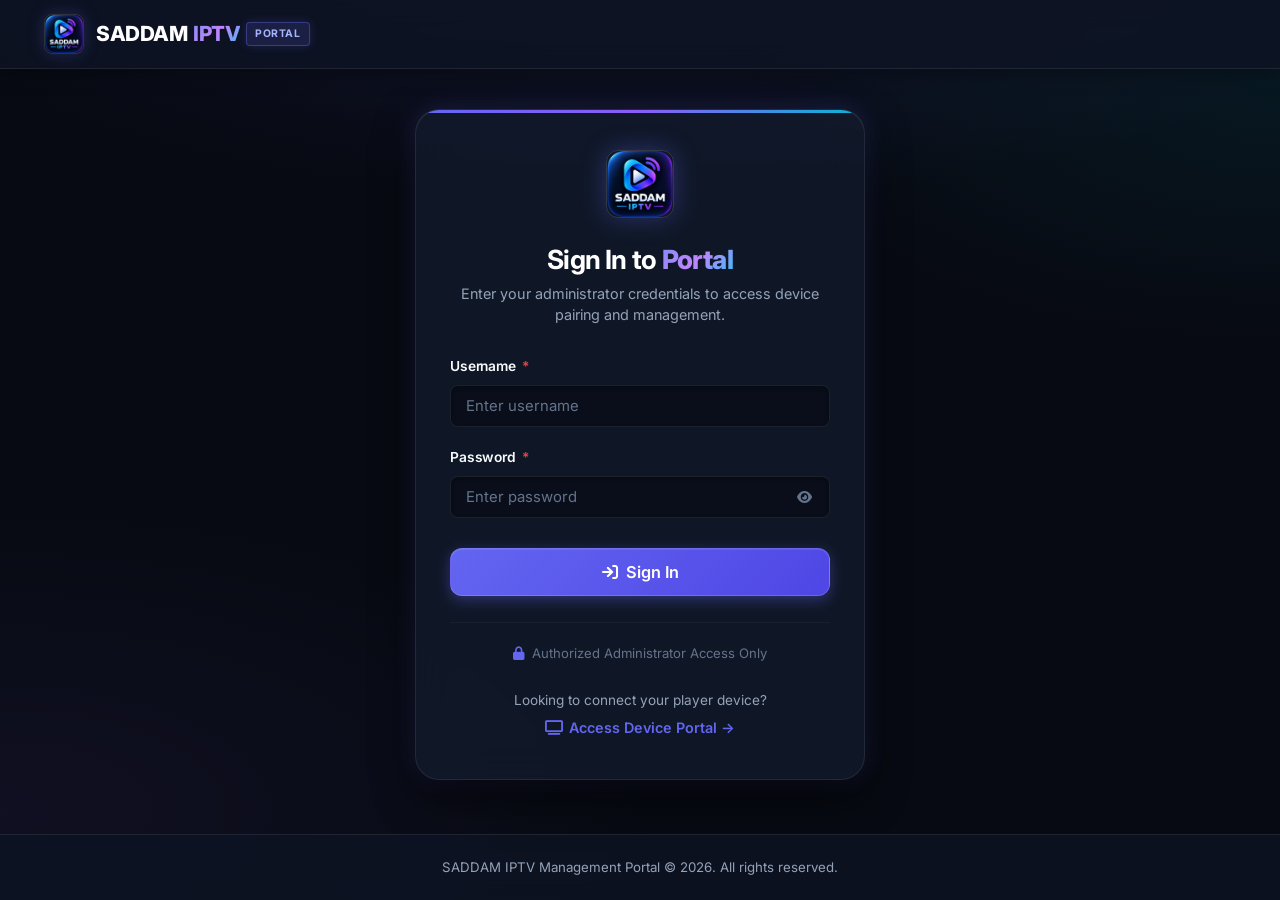
==== commit 5d2beca9: "Add files via upload" ====
--- a/admin.html
+++ b/admin.html
@@ -12,7 +12,7 @@
 
   <title>SADDAM IPTV - Administration Dashboard</title>
   <meta name="description" content="Administration area for SADDAM IPTV device management, playlist control, and audit logs.">
-  <link rel="icon" type="image/png" href="logo.png">
+  <link rel="icon" type="image/png" href="/logo.png">
 
   <!-- Google Fonts: Inter & Outfit -->
   <link rel="preconnect" href="https://fonts.googleapis.com">
@@ -23,15 +23,15 @@
   <link rel="stylesheet" href="https://cdnjs.cloudflare.com/ajax/libs/font-awesome/6.5.1/css/all.min.css">
 
   <!-- Design System -->
-  <link rel="stylesheet" href="styles.css">
+  <link rel="stylesheet" href="/styles.css">
 </head>
 <body>
 
   <!-- ================= Site Header ================= -->
   <header class="site-header">
     <div class="container header-inner">
-      <a href="index.html" class="brand-link" id="brandLink">
-        <img src="logo.png" alt="SADDAM IPTV Logo" class="brand-logo-img">
+      <a href="/login" class="brand-link" id="brandLink">
+        <img src="/logo.png" alt="SADDAM IPTV Logo" class="brand-logo-img">
         <div class="brand-title">
           <span>SADDAM</span>
           <span class="gradient-text">IPTV</span>
@@ -526,6 +526,6 @@
   </div>
 
   <!-- Administration Logic -->
-  <script src="admin.js"></script>
+  <script src="/admin.js"></script>
 </body>
 </html>
--- a/styles.css
+++ b/styles.css
@@ -1,58 +1,83 @@
 /* ==========================================================================
-   SADDAM IPTV - Modern Dark Management System
-   English LTR Design System - High Performance, Responsive, Clean
+   SADDAM IPTV - Modern Dark Glassmorphism Design System
+   English LTR Design System - Ultra-Responsive, High Performance, Pixel-Perfect
    ========================================================================== */
 
 :root {
-  --bg-base: #0a0d16;
-  --bg-surface: #101626;
-  --bg-card: #151d30;
-  --bg-card-hover: #1c263e;
-  --bg-input: #0c1220;
+  /* Surface & Base Colors */
+  --bg-base: #070a12;
+  --bg-surface: #0e1424;
+  --bg-surface-glass: rgba(14, 20, 36, 0.82);
+  --bg-card: #131b2e;
+  --bg-card-glass: rgba(19, 27, 46, 0.78);
+  --bg-card-hover: #19243d;
+  --bg-input: #090e1a;
+  --bg-input-focus: #0c1322;
   
-  --border-color: #212c44;
-  --border-subtle: #192237;
+  /* Borders */
+  --border-color: rgba(255, 255, 255, 0.08);
+  --border-subtle: rgba(255, 255, 255, 0.04);
+  --border-hover: rgba(99, 102, 241, 0.35);
   --border-focus: #6366f1;
   
+  /* Brand Accents */
   --primary: #6366f1;
   --primary-hover: #4f46e5;
+  --primary-glow: rgba(99, 102, 241, 0.35);
   --primary-gradient: linear-gradient(135deg, #6366f1 0%, #8b5cf6 50%, #06b6d4 100%);
   --accent-cyan: #06b6d4;
   --accent-purple: #8b5cf6;
+  --accent-amber: #f59e0b;
   
+  /* Status Colors & Glows */
   --success: #10b981;
   --success-bg: rgba(16, 185, 129, 0.12);
   --success-border: rgba(16, 185, 129, 0.28);
+  --success-glow: rgba(16, 185, 129, 0.3);
   
   --warning: #f59e0b;
   --warning-bg: rgba(245, 158, 11, 0.12);
   --warning-border: rgba(245, 158, 11, 0.28);
+  --warning-glow: rgba(245, 158, 11, 0.3);
   
   --danger: #ef4444;
   --danger-bg: rgba(239, 68, 68, 0.12);
   --danger-border: rgba(239, 68, 68, 0.28);
+  --danger-glow: rgba(239, 68, 68, 0.3);
   
   --info: #3b82f6;
   --info-bg: rgba(59, 130, 246, 0.12);
   --info-border: rgba(59, 130, 246, 0.28);
-
+  --info-glow: rgba(59, 130, 246, 0.3);
+
+  /* Typography */
   --text-main: #f8fafc;
   --text-muted: #94a3b8;
   --text-dim: #64748b;
-
-  --radius-sm: 6px;
-  --radius-md: 10px;
-  --radius-lg: 16px;
-
+  --text-bright: #ffffff;
+
+  /* Border Radii */
+  --radius-xs: 4px;
+  --radius-sm: 8px;
+  --radius-md: 12px;
+  --radius-lg: 18px;
+  --radius-xl: 24px;
+  --radius-full: 9999px;
+
+  /* Fonts */
   --font-sans: 'Inter', -apple-system, BlinkMacSystemFont, 'Segoe UI', Roboto, Helvetica, Arial, sans-serif;
   --font-mono: 'Outfit', 'JetBrains Mono', 'Consolas', 'Courier New', monospace;
 
-  --shadow-sm: 0 1px 3px rgba(0, 0, 0, 0.35);
-  --shadow-md: 0 4px 14px rgba(0, 0, 0, 0.45);
-  --shadow-lg: 0 12px 30px rgba(0, 0, 0, 0.7);
-}
-
-/* ================= Reset & Base ================= */
+  /* Box Shadows & Glows */
+  --shadow-xs: 0 1px 2px rgba(0, 0, 0, 0.3);
+  --shadow-sm: 0 2px 8px rgba(0, 0, 0, 0.35);
+  --shadow-md: 0 8px 24px rgba(0, 0, 0, 0.5);
+  --shadow-lg: 0 16px 40px rgba(0, 0, 0, 0.7);
+  --shadow-glow: 0 0 25px rgba(99, 102, 241, 0.25);
+  --inner-highlight: inset 0 1px 0 0 rgba(255, 255, 255, 0.08);
+}
+
+/* ================= Reset & Base Styles ================= */
 *, *::before, *::after {
   box-sizing: border-box;
   margin: 0;
@@ -68,6 +93,8 @@
   scroll-behavior: smooth;
   min-height: 100%;
   -webkit-text-size-adjust: 100%;
+  -webkit-font-smoothing: antialiased;
+  -moz-osx-font-smoothing: grayscale;
 }
 
 body {
@@ -75,23 +102,55 @@
   display: flex;
   flex-direction: column;
   background-color: var(--bg-base);
+  background-image: 
+    radial-gradient(ellipse 90% 50% at 50% -15%, rgba(99, 102, 241, 0.16), transparent 75%),
+    radial-gradient(ellipse 60% 40% at 100% 10%, rgba(6, 182, 212, 0.08), transparent 70%),
+    radial-gradient(ellipse 70% 45% at 0% 90%, rgba(139, 92, 246, 0.07), transparent 75%);
+  background-attachment: fixed;
+  background-repeat: no-repeat;
   color: var(--text-main);
   overflow-x: hidden;
-  line-height: 1.5;
+  line-height: 1.55;
 }
 
 .container {
   width: 100%;
-  max-width: 1200px;
+  max-width: 1240px;
   margin: 0 auto;
-  padding: 0 20px;
-}
-
-/* Typography */
+  padding: 0 24px;
+}
+
+@media (max-width: 640px) {
+  .container {
+    padding: 0 16px;
+  }
+}
+
+/* Custom Slim Scrollbars */
+::-webkit-scrollbar {
+  width: 8px;
+  height: 8px;
+}
+
+::-webkit-scrollbar-track {
+  background: var(--bg-base);
+}
+
+::-webkit-scrollbar-thumb {
+  background: rgba(255, 255, 255, 0.12);
+  border-radius: var(--radius-full);
+}
+
+::-webkit-scrollbar-thumb:hover {
+  background: rgba(255, 255, 255, 0.22);
+}
+
+/* ================= Typography ================= */
 h1, h2, h3, h4, h5, h6 {
   font-weight: 700;
-  line-height: 1.3;
-  color: #ffffff;
+  line-height: 1.25;
+  color: var(--text-bright);
+  letter-spacing: -0.02em;
 }
 
 p {
@@ -99,10 +158,11 @@
 }
 
 .gradient-text {
-  background: var(--primary-gradient);
+  background: linear-gradient(135deg, #818cf8 0%, #c084fc 50%, #38bdf8 100%);
   -webkit-background-clip: text;
   -webkit-text-fill-color: transparent;
   display: inline-block;
+  font-weight: 800;
 }
 
 .code-font {
@@ -113,12 +173,15 @@
 /* ================= Site Header ================= */
 .site-header {
   border-bottom: 1px solid var(--border-color);
-  background-color: var(--bg-surface);
+  background-color: var(--bg-surface-glass);
+  backdrop-filter: blur(14px);
+  -webkit-backdrop-filter: blur(14px);
   position: sticky;
   top: 0;
-  z-index: 50;
+  z-index: 100;
   padding: 14px 0;
-  box-shadow: var(--shadow-sm);
+  box-shadow: 0 4px 20px rgba(0, 0, 0, 0.35);
+  transition: all 0.2s ease;
 }
 
 .header-inner {
@@ -134,18 +197,29 @@
   gap: 12px;
   text-decoration: none;
   cursor: pointer;
+  transition: transform 0.2s ease;
+}
+
+.brand-link:hover {
+  transform: translateY(-1px);
 }
 
 .brand-logo-img {
-  width: 38px;
-  height: 38px;
+  width: 40px;
+  height: 40px;
   border-radius: var(--radius-sm);
   object-fit: cover;
-  border: 1px solid var(--border-color);
+  border: 1px solid rgba(255, 255, 255, 0.14);
+  box-shadow: 0 0 16px rgba(99, 102, 241, 0.25);
+  transition: transform 0.2s ease, box-shadow 0.2s ease;
+}
+
+.brand-link:hover .brand-logo-img {
+  box-shadow: 0 0 22px rgba(99, 102, 241, 0.45);
 }
 
 .brand-title {
-  font-size: 1.25rem;
+  font-size: 1.3rem;
   font-weight: 800;
   display: flex;
   align-items: center;
@@ -156,20 +230,22 @@
 
 .brand-badge {
   font-size: 0.65rem;
-  background: rgba(99, 102, 241, 0.15);
-  color: #818cf8;
-  border: 1px solid rgba(99, 102, 241, 0.35);
-  padding: 2px 7px;
-  border-radius: 4px;
+  background: rgba(99, 102, 241, 0.16);
+  color: #a5b4fc;
+  border: 1px solid rgba(99, 102, 241, 0.4);
+  padding: 3px 8px;
+  border-radius: var(--radius-xs);
   font-weight: 700;
-  letter-spacing: 0.5px;
+  letter-spacing: 0.6px;
   text-transform: uppercase;
+  box-shadow: 0 0 10px rgba(99, 102, 241, 0.2);
 }
 
 .brand-badge.admin {
-  background: rgba(239, 68, 68, 0.15);
+  background: rgba(239, 68, 68, 0.16);
   color: #fca5a5;
-  border-color: rgba(239, 68, 68, 0.35);
+  border-color: rgba(239, 68, 68, 0.4);
+  box-shadow: 0 0 10px rgba(239, 68, 68, 0.2);
 }
 
 .header-actions {
@@ -180,16 +256,27 @@
 }
 
 .user-badge {
-  font-size: 0.82rem;
-  padding: 6px 12px;
-  border-radius: var(--radius-sm);
-  background: var(--bg-card);
+  font-size: 0.84rem;
+  padding: 7px 14px;
+  border-radius: var(--radius-full);
+  background: rgba(21, 29, 48, 0.85);
   border: 1px solid var(--border-color);
   color: #c7d2fe;
   display: inline-flex;
   align-items: center;
   gap: 8px;
   font-weight: 600;
+  box-shadow: var(--shadow-xs);
+}
+
+.user-badge::before {
+  content: '';
+  width: 7px;
+  height: 7px;
+  border-radius: 50%;
+  background-color: var(--success);
+  box-shadow: 0 0 8px var(--success);
+  display: inline-block;
 }
 
 /* ================= Buttons ================= */
@@ -197,7 +284,7 @@
   font-family: var(--font-sans);
   font-size: 0.9rem;
   font-weight: 600;
-  padding: 9px 18px;
+  padding: 10px 18px;
   min-height: 40px;
   border-radius: var(--radius-sm);
   border: 1px solid transparent;
@@ -208,61 +295,77 @@
   gap: 8px;
   text-decoration: none;
   outline: none;
-  transition: all 0.18s ease;
+  transition: all 0.2s cubic-bezier(0.16, 1, 0.3, 1);
   user-select: none;
+  position: relative;
+  overflow: hidden;
+}
+
+.btn:active:not(:disabled) {
+  transform: translateY(1px);
 }
 
 .btn:disabled {
-  opacity: 0.6;
+  opacity: 0.55;
   cursor: not-allowed;
   pointer-events: none;
 }
 
 .btn-primary {
-  background: var(--primary);
+  background: linear-gradient(135deg, #6366f1 0%, #4f46e5 100%);
   color: #ffffff;
-  border-color: #4f46e5;
-  box-shadow: 0 2px 8px rgba(99, 102, 241, 0.35);
+  border-color: rgba(255, 255, 255, 0.15);
+  box-shadow: var(--inner-highlight), 0 4px 14px rgba(99, 102, 241, 0.38);
 }
 
 .btn-primary:hover:not(:disabled) {
-  background: var(--primary-hover);
-  box-shadow: 0 4px 12px rgba(99, 102, 241, 0.45);
+  background: linear-gradient(135deg, #7175f7 0%, #5850ec 100%);
+  transform: translateY(-1.5px);
+  box-shadow: var(--inner-highlight), 0 6px 20px rgba(99, 102, 241, 0.55);
 }
 
 .btn-secondary {
-  background: var(--bg-card);
+  background: rgba(255, 255, 255, 0.05);
   color: var(--text-main);
   border-color: var(--border-color);
+  box-shadow: var(--inner-highlight), var(--shadow-xs);
 }
 
 .btn-secondary:hover:not(:disabled) {
-  background: var(--bg-card-hover);
-  border-color: #313f5c;
+  background: rgba(255, 255, 255, 0.09);
+  border-color: rgba(255, 255, 255, 0.18);
   color: #ffffff;
+  transform: translateY(-1px);
 }
 
 .btn-danger {
   background: var(--danger-bg);
   color: #fca5a5;
   border-color: var(--danger-border);
+  box-shadow: var(--inner-highlight);
 }
 
 .btn-danger:hover:not(:disabled) {
   background: var(--danger);
   color: #ffffff;
   border-color: #dc2626;
+  box-shadow: 0 4px 14px rgba(239, 68, 68, 0.45);
+  transform: translateY(-1px);
 }
 
 .btn-success {
   background: var(--success-bg);
   color: #6ee7b7;
   border-color: var(--success-border);
+  box-shadow: var(--inner-highlight);
 }
 
 .btn-success:hover:not(:disabled) {
   background: var(--success);
   color: #ffffff;
+  border-color: #059669;
+  box-shadow: 0 4px 14px rgba(16, 185, 129, 0.45);
+  transform: translateY(-1px);
 }
 
 .btn-outline {
@@ -272,43 +375,50 @@
 }
 
 .btn-outline:hover:not(:disabled) {
-  background: rgba(255, 255, 255, 0.05);
+  background: rgba(255, 255, 255, 0.06);
   color: #fff;
-  border-color: var(--text-dim);
+  border-color: rgba(255, 255, 255, 0.2);
+  transform: translateY(-1px);
 }
 
 .btn-sm {
-  padding: 6px 12px;
+  padding: 6px 14px;
   font-size: 0.82rem;
   min-height: 32px;
+  border-radius: var(--radius-xs);
 }
 
 .btn-lg {
-  padding: 12px 24px;
-  font-size: 1rem;
+  padding: 13px 26px;
+  font-size: 1.02rem;
   min-height: 48px;
+  border-radius: var(--radius-md);
 }
 
 .btn-icon {
-  width: 34px;
-  height: 34px;
-  min-height: 34px;
+  width: 36px;
+  height: 36px;
+  min-height: 36px;
   padding: 0;
   border-radius: var(--radius-sm);
+  display: inline-flex;
+  align-items: center;
+  justify-content: center;
 }
 
 /* ================= Form Elements ================= */
 .form-group {
-  margin-bottom: 18px;
+  margin-bottom: 20px;
   text-align: left;
 }
 
 .form-label {
   display: block;
-  font-size: 0.85rem;
+  font-size: 0.86rem;
   font-weight: 600;
   color: var(--text-main);
-  margin-bottom: 7px;
+  margin-bottom: 8px;
+  letter-spacing: -0.01em;
 }
 
 .form-label .required {
@@ -318,26 +428,42 @@
 
 .form-input, .form-select, .form-textarea {
   width: 100%;
-  padding: 10px 14px;
+  padding: 11px 15px;
   font-family: var(--font-sans);
-  font-size: 0.92rem;
+  font-size: 0.93rem;
   color: var(--text-main);
   background-color: var(--bg-input);
   border: 1px solid var(--border-color);
   border-radius: var(--radius-sm);
   outline: none;
-  transition: border-color 0.15s ease, box-shadow 0.15s ease;
+  transition: border-color 0.18s ease, box-shadow 0.18s ease, background-color 0.18s ease;
+  box-shadow: inset 0 2px 4px rgba(0, 0, 0, 0.35);
+}
+
+.form-input:hover, .form-select:hover, .form-textarea:hover {
+  border-color: rgba(255, 255, 255, 0.16);
 }
 
 .form-input:focus, .form-select:focus, .form-textarea:focus {
   border-color: var(--border-focus);
-  box-shadow: 0 0 0 3px rgba(99, 102, 241, 0.2);
+  background-color: var(--bg-input-focus);
+  box-shadow: 0 0 0 3px rgba(99, 102, 241, 0.25), 0 0 16px rgba(99, 102, 241, 0.18);
 }
 
 .form-input::placeholder, .form-textarea::placeholder {
   color: var(--text-dim);
 }
 
+.form-select {
+  cursor: pointer;
+  appearance: none;
+  background-image: url("data:image/svg+xml,%3Csvg xmlns='http://www.w3.org/2000/svg' fill='none' viewBox='0 0 24 24' stroke='%2394a3b8'%3E%3Cpath stroke-linecap='round' stroke-linejoin='round' stroke-width='2' d='M19 9l-7 7-7-7'%3E%3C/path%3E%3C/svg%3E");
+  background-repeat: no-repeat;
+  background-position: right 14px center;
+  background-size: 16px;
+  padding-right: 38px;
+}
+
 .input-wrapper {
   position: relative;
   display: flex;
@@ -345,12 +471,12 @@
 }
 
 .input-wrapper .form-input {
-  padding-right: 42px;
+  padding-right: 44px;
 }
 
 .password-toggle-btn {
   position: absolute;
-  right: 10px;
+  right: 12px;
   background: none;
   border: none;
   color: var(--text-dim);
@@ -359,30 +485,33 @@
   display: flex;
   align-items: center;
   justify-content: center;
-  transition: color 0.15s ease;
+  transition: color 0.18s ease, transform 0.18s ease;
 }
 
 .password-toggle-btn:hover {
-  color: var(--text-main);
+  color: var(--text-bright);
+  transform: scale(1.1);
 }
 
 .form-hint {
-  font-size: 0.78rem;
+  font-size: 0.79rem;
   color: var(--text-dim);
-  margin-top: 5px;
+  margin-top: 6px;
   display: block;
+  line-height: 1.4;
 }
 
 /* ================= Alert & Notification Boxes ================= */
 .alert-box {
-  padding: 12px 16px;
+  padding: 13px 18px;
   border-radius: var(--radius-sm);
   font-size: 0.88rem;
-  margin-bottom: 18px;
+  margin-bottom: 20px;
   display: flex;
   align-items: flex-start;
   gap: 12px;
-  line-height: 1.45;
+  line-height: 1.5;
+  box-shadow: var(--shadow-sm);
 }
 
 .alert-danger {
@@ -411,30 +540,37 @@
 
 /* ================= Cards & Containers ================= */
 .card {
-  background: var(--bg-card);
+  background: var(--bg-card-glass);
+  backdrop-filter: blur(14px);
+  -webkit-backdrop-filter: blur(14px);
   border: 1px solid var(--border-color);
-  border-radius: var(--radius-md);
-  padding: 24px;
-  box-shadow: var(--shadow-sm);
+  border-radius: var(--radius-lg);
+  padding: 28px;
+  box-shadow: var(--inner-highlight), var(--shadow-md);
+  transition: border-color 0.2s ease, box-shadow 0.2s ease;
+}
+
+.card:hover {
+  border-color: rgba(255, 255, 255, 0.12);
 }
 
 .card-header {
   display: flex;
   align-items: center;
   justify-content: space-between;
-  margin-bottom: 18px;
-  padding-bottom: 14px;
+  margin-bottom: 22px;
+  padding-bottom: 16px;
   border-bottom: 1px solid var(--border-subtle);
   flex-wrap: wrap;
-  gap: 12px;
+  gap: 16px;
 }
 
 .card-title {
-  font-size: 1.15rem;
+  font-size: 1.25rem;
   font-weight: 700;
   display: flex;
   align-items: center;
-  gap: 8px;
+  gap: 10px;
 }
 
 /* ================= Auth View ================= */
@@ -442,93 +578,113 @@
   display: flex;
   align-items: center;
   justify-content: center;
-  min-height: calc(100vh - 180px);
-  padding: 30px 16px;
+  min-height: calc(100vh - 190px);
+  padding: 40px 16px;
 }
 
 .auth-card {
   width: 100%;
-  max-width: 440px;
-  background: var(--bg-card);
+  max-width: 450px;
+  background: var(--bg-card-glass);
+  backdrop-filter: blur(20px);
+  -webkit-backdrop-filter: blur(20px);
   border: 1px solid var(--border-color);
-  border-radius: var(--radius-lg);
-  padding: 36px 32px;
-  box-shadow: var(--shadow-md);
+  border-radius: var(--radius-xl);
+  padding: 40px 34px;
+  box-shadow: var(--inner-highlight), var(--shadow-lg), var(--shadow-glow);
+  position: relative;
+  overflow: hidden;
+}
+
+.auth-card::before {
+  content: '';
+  position: absolute;
+  top: 0;
+  left: 0;
+  right: 0;
+  height: 3px;
+  background: var(--primary-gradient);
 }
 
 .auth-header {
   text-align: center;
-  margin-bottom: 28px;
+  margin-bottom: 30px;
 }
 
 .auth-logo {
-  width: 60px;
-  height: 60px;
+  width: 68px;
+  height: 68px;
   border-radius: var(--radius-md);
-  margin-bottom: 16px;
-  border: 1px solid var(--border-color);
+  margin-bottom: 18px;
+  border: 1px solid rgba(255, 255, 255, 0.14);
+  box-shadow: 0 0 24px rgba(99, 102, 241, 0.35);
 }
 
 .auth-title {
-  font-size: 1.5rem;
+  font-size: 1.65rem;
   margin-bottom: 8px;
+  letter-spacing: -0.03em;
 }
 
 .auth-subtitle {
-  font-size: 0.88rem;
+  font-size: 0.9rem;
   color: var(--text-muted);
+  line-height: 1.45;
 }
 
 .auth-footer {
-  margin-top: 24px;
-  padding-top: 18px;
+  margin-top: 26px;
+  padding-top: 20px;
   border-top: 1px solid var(--border-subtle);
   text-align: center;
-  font-size: 0.8rem;
+  font-size: 0.82rem;
   color: var(--text-dim);
 }
 
 /* ================= Home View: Two Action Cards ================= */
 .home-wrapper {
-  padding: 48px 0;
+  padding: 56px 0;
 }
 
 .home-banner {
   text-align: center;
-  max-width: 650px;
-  margin: 0 auto 40px auto;
+  max-width: 680px;
+  margin: 0 auto 46px auto;
 }
 
 .home-banner h1 {
-  font-size: 2rem;
-  margin-bottom: 12px;
-  letter-spacing: -0.5px;
+  font-size: 2.25rem;
+  margin-bottom: 14px;
+  letter-spacing: -0.03em;
 }
 
 .home-banner p {
-  font-size: 1.05rem;
+  font-size: 1.08rem;
   color: var(--text-muted);
 }
 
 .two-actions-grid {
   display: grid;
   grid-template-columns: repeat(auto-fit, minmax(320px, 1fr));
-  gap: 24px;
-  max-width: 900px;
+  gap: 28px;
+  max-width: 940px;
   margin: 0 auto;
 }
 
 .action-card {
-  background: var(--bg-card);
+  background: var(--bg-card-glass);
+  backdrop-filter: blur(14px);
+  -webkit-backdrop-filter: blur(14px);
   border: 1px solid var(--border-color);
   border-radius: var(--radius-lg);
-  padding: 36px 30px;
+  padding: 40px 32px;
   display: flex;
   flex-direction: column;
   justify-content: space-between;
-  transition: all 0.22s ease;
+  transition: all 0.24s cubic-bezier(0.16, 1, 0.3, 1);
   position: relative;
   overflow: hidden;
+  box-shadow: var(--inner-highlight), var(--shadow-sm);
 }
 
 .action-card::before {
@@ -539,14 +695,14 @@
   right: 0;
   height: 3px;
   background: var(--primary-gradient);
-  opacity: 0;
-  transition: opacity 0.22s ease;
+  opacity: 0.35;
+  transition: opacity 0.24s ease;
 }
 
 .action-card:hover {
-  transform: translateY(-4px);
-  border-color: #3b4d75;
-  box-shadow: var(--shadow-md);
+  transform: translateY(-5px);
+  border-color: rgba(99, 102, 241, 0.4);
+  box-shadow: var(--inner-highlight), var(--shadow-md), 0 0 35px rgba(99, 102, 241, 0.2);
 }
 
 .action-card:hover::before {
@@ -554,58 +710,68 @@
 }
 
 .action-card-icon {
-  width: 56px;
-  height: 56px;
+  width: 60px;
+  height: 60px;
   border-radius: var(--radius-md);
-  background: rgba(99, 102, 241, 0.12);
-  color: #818cf8;
+  background: rgba(99, 102, 241, 0.14);
+  color: #a5b4fc;
   display: flex;
   align-items: center;
   justify-content: center;
-  font-size: 1.6rem;
-  margin-bottom: 22px;
-  border: 1px solid rgba(99, 102, 241, 0.25);
+  font-size: 1.75rem;
+  margin-bottom: 24px;
+  border: 1px solid rgba(99, 102, 241, 0.3);
+  transition: transform 0.2s ease, box-shadow 0.2s ease;
+}
+
+.action-card:hover .action-card-icon {
+  transform: scale(1.06);
+  box-shadow: 0 0 20px rgba(99, 102, 241, 0.35);
 }
 
 .action-card-icon.admin {
-  background: rgba(139, 92, 246, 0.12);
-  color: #a78bfa;
-  border-color: rgba(139, 92, 246, 0.25);
+  background: rgba(139, 92, 246, 0.14);
+  color: #c4b5fd;
+  border-color: rgba(139, 92, 246, 0.3);
+}
+
+.action-card:hover .action-card-icon.admin {
+  box-shadow: 0 0 20px rgba(139, 92, 246, 0.35);
 }
 
 .action-card-content h2 {
-  font-size: 1.35rem;
-  margin-bottom: 10px;
+  font-size: 1.45rem;
+  margin-bottom: 12px;
 }
 
 .action-card-content p {
-  font-size: 0.92rem;
+  font-size: 0.94rem;
   color: var(--text-muted);
-  margin-bottom: 24px;
-  line-height: 1.5;
+  margin-bottom: 28px;
+  line-height: 1.55;
 }
 
 /* ================= Pair Devices Section ================= */
 .pair-section-wrapper {
-  padding: 30px 0 60px 0;
+  padding: 34px 0 64px 0;
 }
 
 .section-top-nav {
   display: flex;
   align-items: center;
   justify-content: space-between;
-  margin-bottom: 24px;
+  margin-bottom: 26px;
   flex-wrap: wrap;
-  gap: 12px;
+  gap: 14px;
 }
 
 .pair-layout {
   display: grid;
-  grid-template-columns: 380px 1fr;
-  gap: 28px;
-}
-
-@media (max-width: 900px) {
+  grid-template-columns: 400px 1fr;
+  gap: 30px;
+}
+
+@media (max-width: 960px) {
   .pair-layout {
     grid-template-columns: 1fr;
   }
@@ -613,61 +779,76 @@
 
 /* ================= Success Presentation / Device KEY Box ================= */
 .key-display-card {
-  background: var(--bg-surface);
-  border: 1px solid var(--border-color);
+  background: linear-gradient(180deg, rgba(14, 20, 36, 0.95) 0%, rgba(10, 15, 26, 0.95) 100%);
+  border: 1px solid rgba(56, 189, 248, 0.35);
   border-radius: var(--radius-md);
-  padding: 24px;
+  padding: 26px;
   text-align: center;
-  margin: 18px 0;
+  margin: 20px 0;
+  box-shadow: 0 0 35px rgba(56, 189, 248, 0.18), var(--inner-highlight);
+  position: relative;
+  overflow: hidden;
+}
+
+.key-display-card::before {
+  content: '';
+  position: absolute;
+  top: 0;
+  left: 0;
+  right: 0;
+  height: 2px;
+  background: linear-gradient(90deg, transparent, #38bdf8, transparent);
 }
 
 .key-display-title {
   font-size: 0.85rem;
   text-transform: uppercase;
-  letter-spacing: 1px;
+  letter-spacing: 1.5px;
   color: var(--text-dim);
   margin-bottom: 8px;
+  font-weight: 700;
 }
 
 .key-display-digits {
   font-family: var(--font-mono);
-  font-size: 2.6rem;
+  font-size: 2.8rem;
   font-weight: 800;
   color: #38bdf8;
-  letter-spacing: 6px;
-  margin: 12px 0;
-  text-shadow: 0 0 20px rgba(56, 189, 248, 0.25);
+  letter-spacing: 8px;
+  margin: 14px 0;
+  text-shadow: 0 0 24px rgba(56, 189, 248, 0.45);
 }
 
 /* ================= Tables ================= */
 .table-container {
   overflow-x: auto;
-  border-radius: var(--radius-sm);
+  border-radius: var(--radius-md);
   border: 1px solid var(--border-color);
   background: var(--bg-card);
+  box-shadow: var(--shadow-sm);
 }
 
 .data-table {
   width: 100%;
   border-collapse: collapse;
   text-align: left;
-  font-size: 0.88rem;
+  font-size: 0.89rem;
 }
 
 .data-table th {
-  background: var(--bg-surface);
+  background: rgba(14, 20, 36, 0.92);
   color: var(--text-muted);
   font-weight: 600;
-  padding: 12px 16px;
+  padding: 13px 18px;
   border-bottom: 1px solid var(--border-color);
   text-transform: uppercase;
   font-size: 0.74rem;
-  letter-spacing: 0.5px;
+  letter-spacing: 0.6px;
   white-space: nowrap;
 }
 
 .data-table td {
-  padding: 13px 16px;
+  padding: 14px 18px;
   border-bottom: 1px solid var(--border-subtle);
   color: var(--text-main);
   vertical-align: middle;
@@ -677,20 +858,25 @@
   border-bottom: none;
 }
 
-.data-table tr:hover td {
-  background: rgba(255, 255, 255, 0.02);
+.data-table tbody tr {
+  transition: background-color 0.15s ease;
+}
+
+.data-table tbody tr:hover td {
+  background-color: rgba(99, 102, 241, 0.04);
 }
 
 /* Badges */
 .badge {
   display: inline-flex;
   align-items: center;
-  gap: 5px;
-  padding: 3px 8px;
-  border-radius: 4px;
-  font-size: 0.75rem;
+  gap: 6px;
+  padding: 4px 10px;
+  border-radius: var(--radius-full);
+  font-size: 0.76rem;
   font-weight: 600;
   text-transform: capitalize;
+  letter-spacing: 0.2px;
 }
 
 .badge-success {
@@ -718,7 +904,7 @@
 }
 
 .badge-dim {
-  background: rgba(255, 255, 255, 0.06);
+  background: rgba(255, 255, 255, 0.07);
   color: var(--text-muted);
   border: 1px solid var(--border-color);
 }
@@ -726,36 +912,39 @@
 /* ================= Tabs Navigation ================= */
 .tabs-nav {
   display: flex;
-  gap: 6px;
+  gap: 8px;
   border-bottom: 1px solid var(--border-color);
-  margin-bottom: 24px;
+  margin-bottom: 26px;
   overflow-x: auto;
+  padding-bottom: 2px;
 }
 
 .tab-btn {
   background: none;
   border: none;
   border-bottom: 2px solid transparent;
-  padding: 12px 18px;
+  padding: 13px 20px;
   font-family: var(--font-sans);
-  font-size: 0.92rem;
+  font-size: 0.94rem;
   font-weight: 600;
   color: var(--text-muted);
   cursor: pointer;
   display: inline-flex;
   align-items: center;
-  gap: 8px;
+  gap: 9px;
   white-space: nowrap;
-  transition: all 0.15s ease;
+  transition: all 0.2s ease;
 }
 
 .tab-btn:hover {
   color: #ffffff;
+  border-bottom-color: rgba(255, 255, 255, 0.2);
 }
 
 .tab-btn.active {
-  color: var(--primary);
+  color: #818cf8;
   border-bottom-color: var(--primary);
+  text-shadow: 0 0 12px rgba(99, 102, 241, 0.3);
 }
 
 .tab-pane {
@@ -764,6 +953,12 @@
 
 .tab-pane.active {
   display: block;
+  animation: fadeIn 0.2s ease;
+}
+
+@keyframes fadeIn {
+  from { opacity: 0; transform: translateY(4px); }
+  to { opacity: 1; transform: translateY(0); }
 }
 
 /* ================= Modal System ================= */
@@ -773,16 +968,17 @@
   left: 0;
   right: 0;
   bottom: 0;
-  background: rgba(5, 8, 15, 0.85);
-  backdrop-filter: blur(4px);
-  z-index: 100;
+  background: rgba(4, 7, 14, 0.82);
+  backdrop-filter: blur(8px);
+  -webkit-backdrop-filter: blur(8px);
+  z-index: 1000;
   display: flex;
   align-items: center;
   justify-content: center;
-  padding: 16px;
+  padding: 20px;
   opacity: 0;
   visibility: hidden;
-  transition: opacity 0.2s ease, visibility 0.2s ease;
+  transition: opacity 0.22s ease, visibility 0.22s ease;
 }
 
 .modal-overlay.open {
@@ -792,30 +988,31 @@
 
 .modal-dialog {
   background: var(--bg-card);
-  border: 1px solid var(--border-color);
+  border: 1px solid rgba(255, 255, 255, 0.12);
   border-radius: var(--radius-lg);
   width: 100%;
-  max-width: 520px;
-  box-shadow: var(--shadow-lg);
+  max-width: 530px;
+  box-shadow: var(--shadow-lg), 0 0 40px rgba(0, 0, 0, 0.8);
   overflow: hidden;
-  transform: scale(0.96);
-  transition: transform 0.2s ease;
+  transform: scale(0.95) translateY(8px);
+  transition: transform 0.22s cubic-bezier(0.16, 1, 0.3, 1);
 }
 
 .modal-overlay.open .modal-dialog {
-  transform: scale(1);
+  transform: scale(1) translateY(0);
 }
 
 .modal-header {
-  padding: 18px 24px;
+  padding: 20px 26px;
   border-bottom: 1px solid var(--border-subtle);
   display: flex;
   align-items: center;
   justify-content: space-between;
+  background: rgba(255, 255, 255, 0.02);
 }
 
 .modal-title {
-  font-size: 1.15rem;
+  font-size: 1.2rem;
   font-weight: 700;
 }
 
@@ -823,34 +1020,35 @@
   background: none;
   border: none;
   color: var(--text-dim);
-  font-size: 1.1rem;
+  font-size: 1.3rem;
   cursor: pointer;
   padding: 4px;
   line-height: 1;
-  transition: color 0.15s ease;
+  transition: color 0.18s ease, transform 0.18s ease;
 }
 
 .modal-close-btn:hover {
   color: #ffffff;
+  transform: scale(1.1);
 }
 
 .modal-body {
-  padding: 24px;
+  padding: 26px;
   max-height: 75vh;
   overflow-y: auto;
 }
 
 .modal-footer {
-  padding: 16px 24px;
+  padding: 18px 26px;
   border-top: 1px solid var(--border-subtle);
   display: flex;
   align-items: center;
   justify-content: flex-end;
   gap: 12px;
-  background: var(--bg-surface);
-}
-
-/* Utilities */
+  background: rgba(14, 20, 36, 0.85);
+}
+
+/* ================= Utilities ================= */
 .hidden {
   display: none !important;
 }
@@ -878,27 +1076,73 @@
 
 .empty-state {
   text-align: center;
-  padding: 40px 20px;
+  padding: 46px 20px;
   color: var(--text-dim);
 }
 
 .empty-state i {
-  font-size: 2.5rem;
-  margin-bottom: 14px;
-  opacity: 0.6;
+  font-size: 2.8rem;
+  margin-bottom: 16px;
+  opacity: 0.55;
+  color: var(--primary);
 }
 
 .empty-state p {
-  font-size: 0.95rem;
+  font-size: 0.98rem;
+  color: var(--text-muted);
+}
+
+/* Checkbox styling */
+.checkbox-label {
+  display: flex;
+  align-items: center;
+  gap: 12px;
+  font-size: 0.92rem;
+  font-weight: 600;
+  color: var(--text-main);
+  cursor: pointer;
+  user-select: none;
+  transition: color 0.15s ease;
+}
+
+.checkbox-label:hover {
+  color: #ffffff;
+}
+
+.checkbox-label input[type="checkbox"] {
+  width: 19px;
+  height: 19px;
+  accent-color: var(--primary);
+  cursor: pointer;
+  border-radius: var(--radius-xs);
+}
+
+.pin-input {
+  font-family: var(--font-mono);
+  font-size: 1.6rem;
+  letter-spacing: 8px;
+  text-align: center;
+  max-width: 190px;
+  margin: 0 auto;
+  font-weight: 800;
+  color: #38bdf8;
+  border-color: rgba(56, 189, 248, 0.35);
+  box-shadow: 0 0 16px rgba(56, 189, 248, 0.15);
+}
+
+.pin-input:focus {
+  border-color: #38bdf8;
+  box-shadow: 0 0 0 3px rgba(56, 189, 248, 0.25), 0 0 20px rgba(56, 189, 248, 0.3);
 }
 
 /* Footer */
 .site-footer {
   margin-top: auto;
   border-top: 1px solid var(--border-color);
-  padding: 20px 0;
+  padding: 22px 0;
   text-align: center;
-  font-size: 0.8rem;
+  font-size: 0.83rem;
   color: var(--text-dim);
-  background: var(--bg-surface);
-}
+  background: var(--bg-surface-glass);
+  backdrop-filter: blur(10px);
+}
